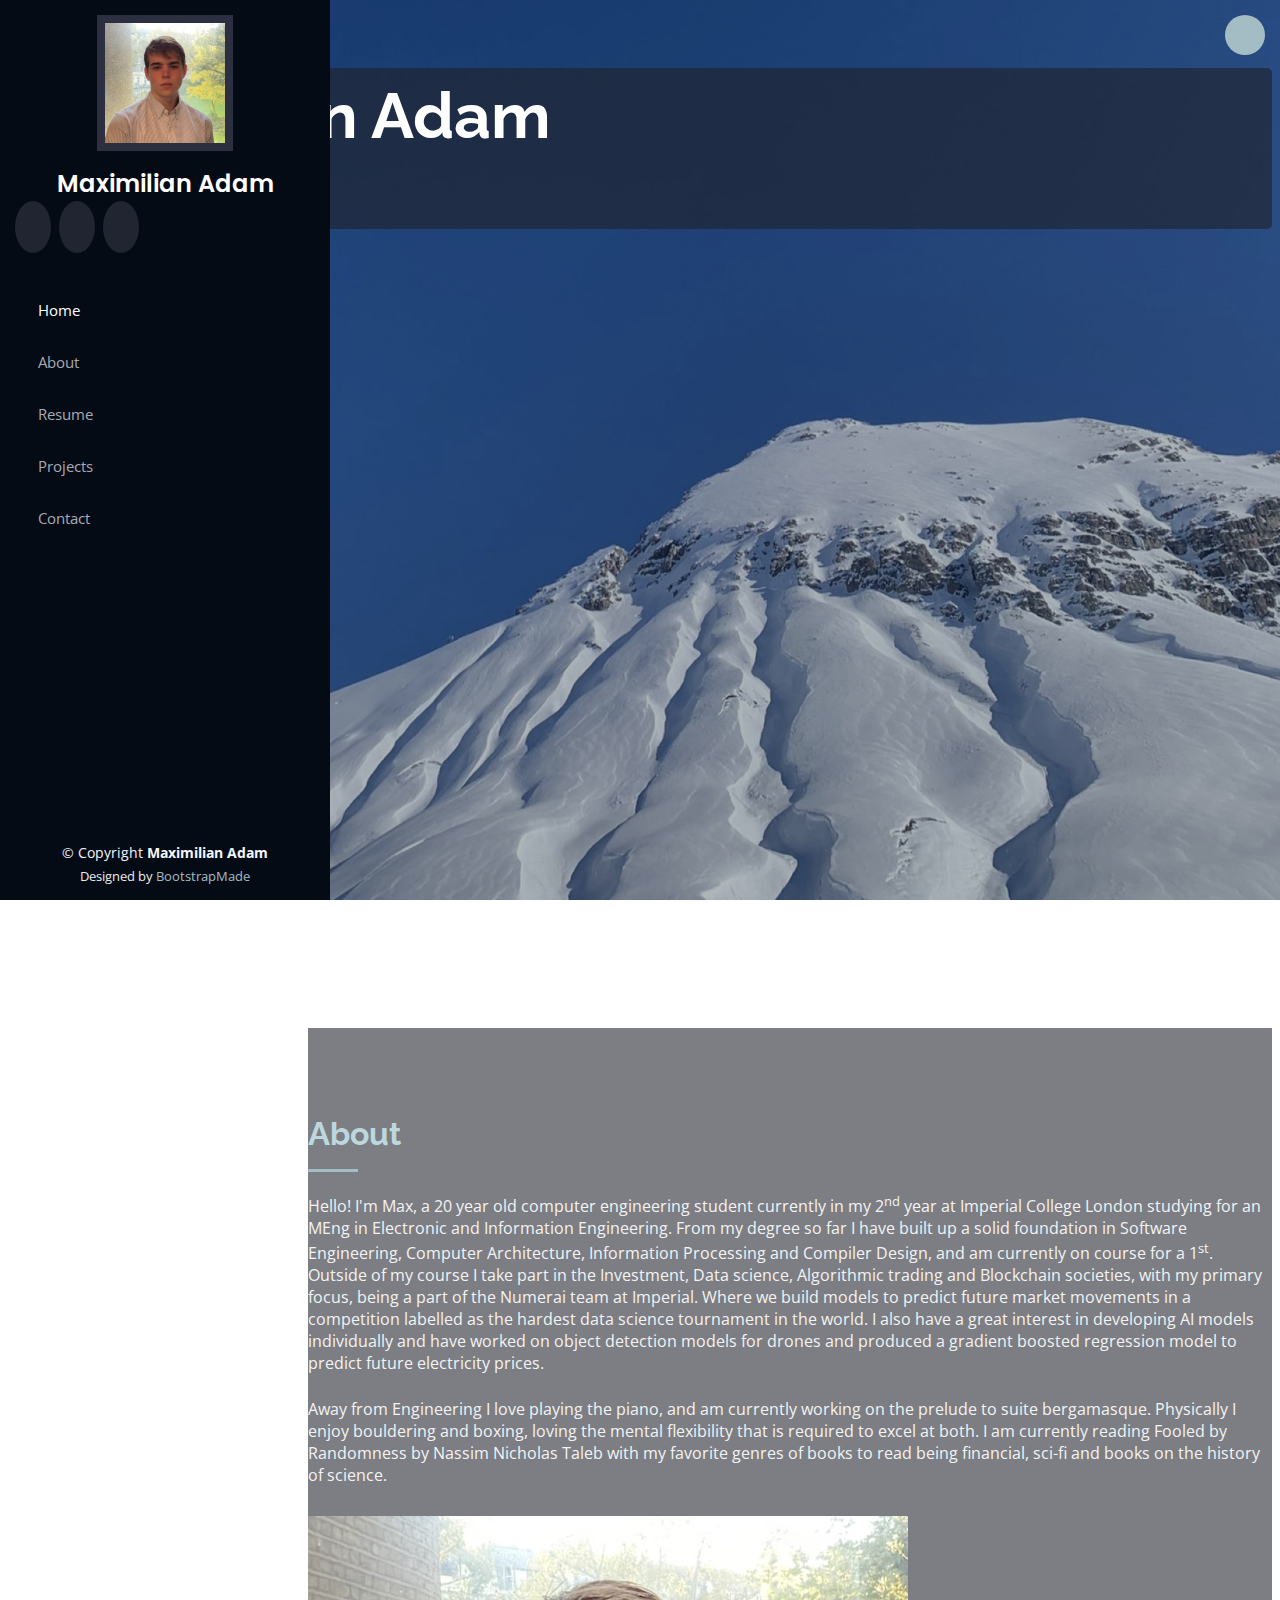
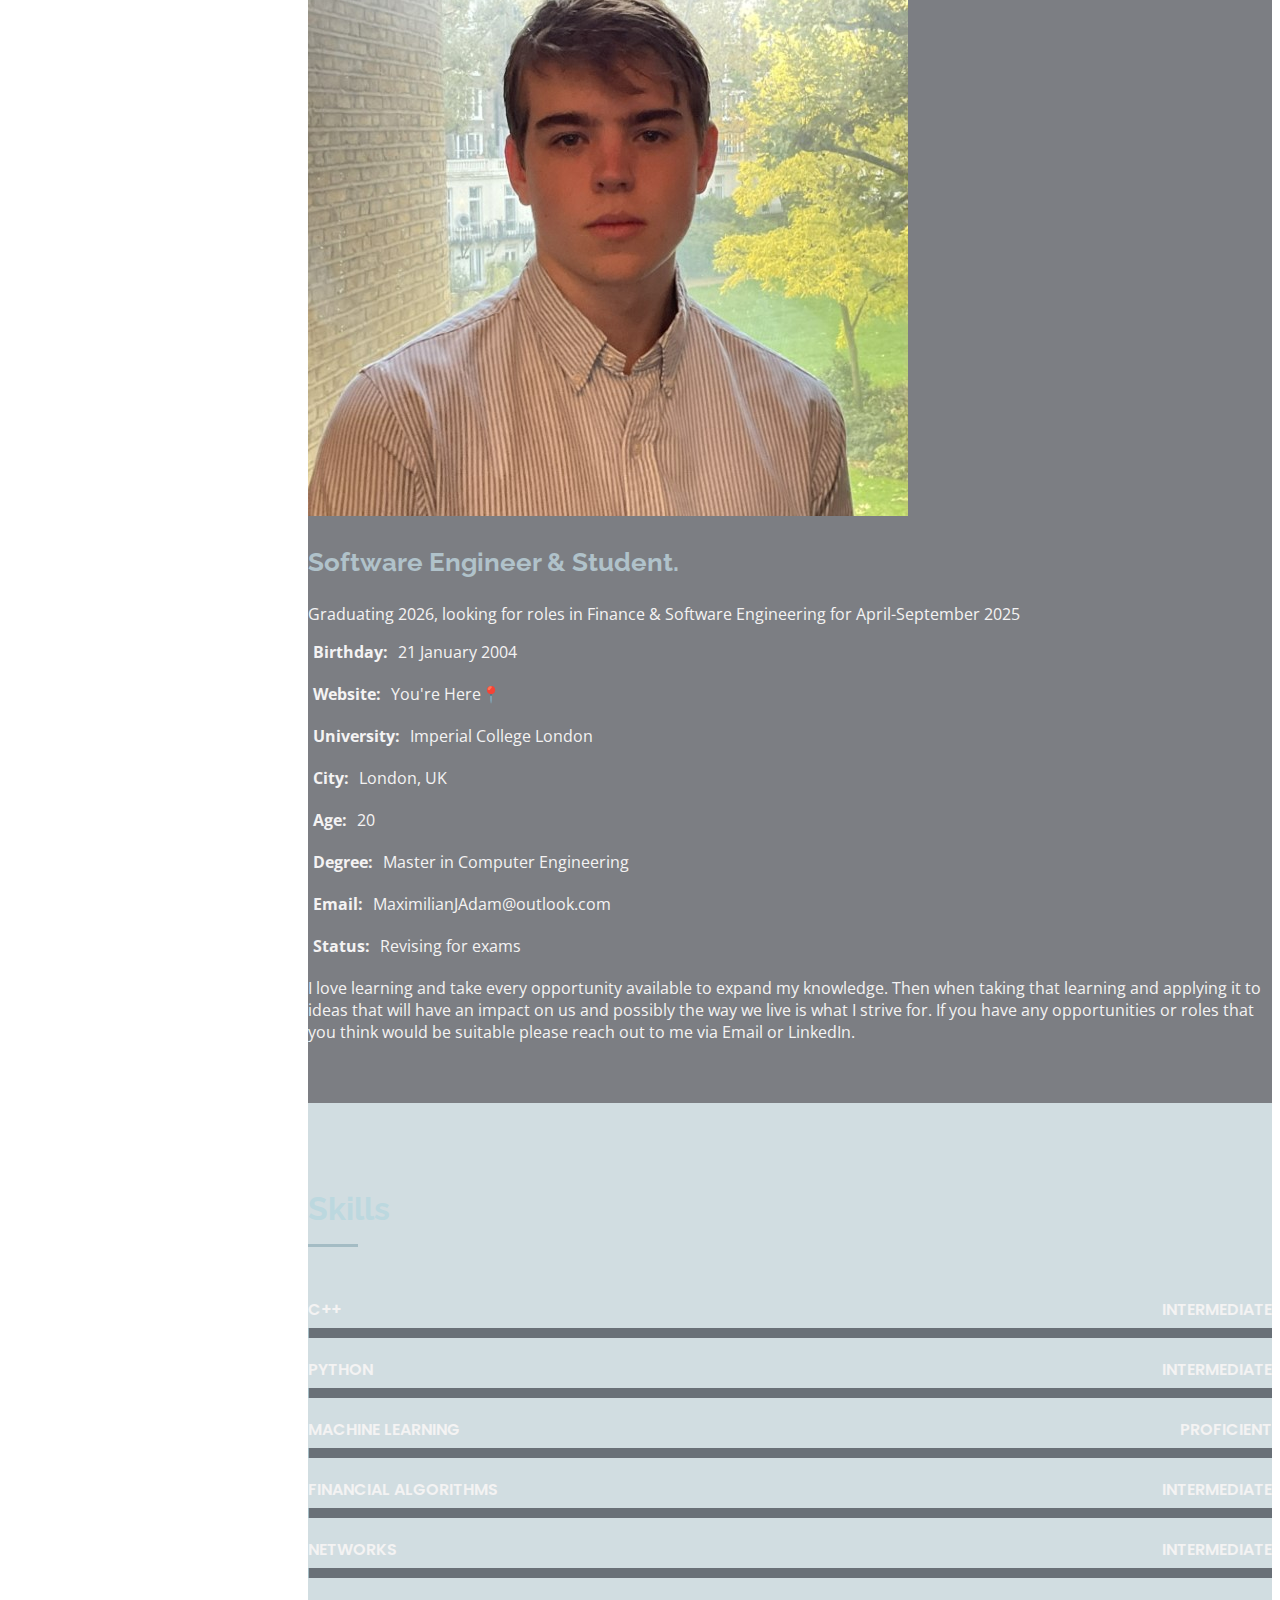
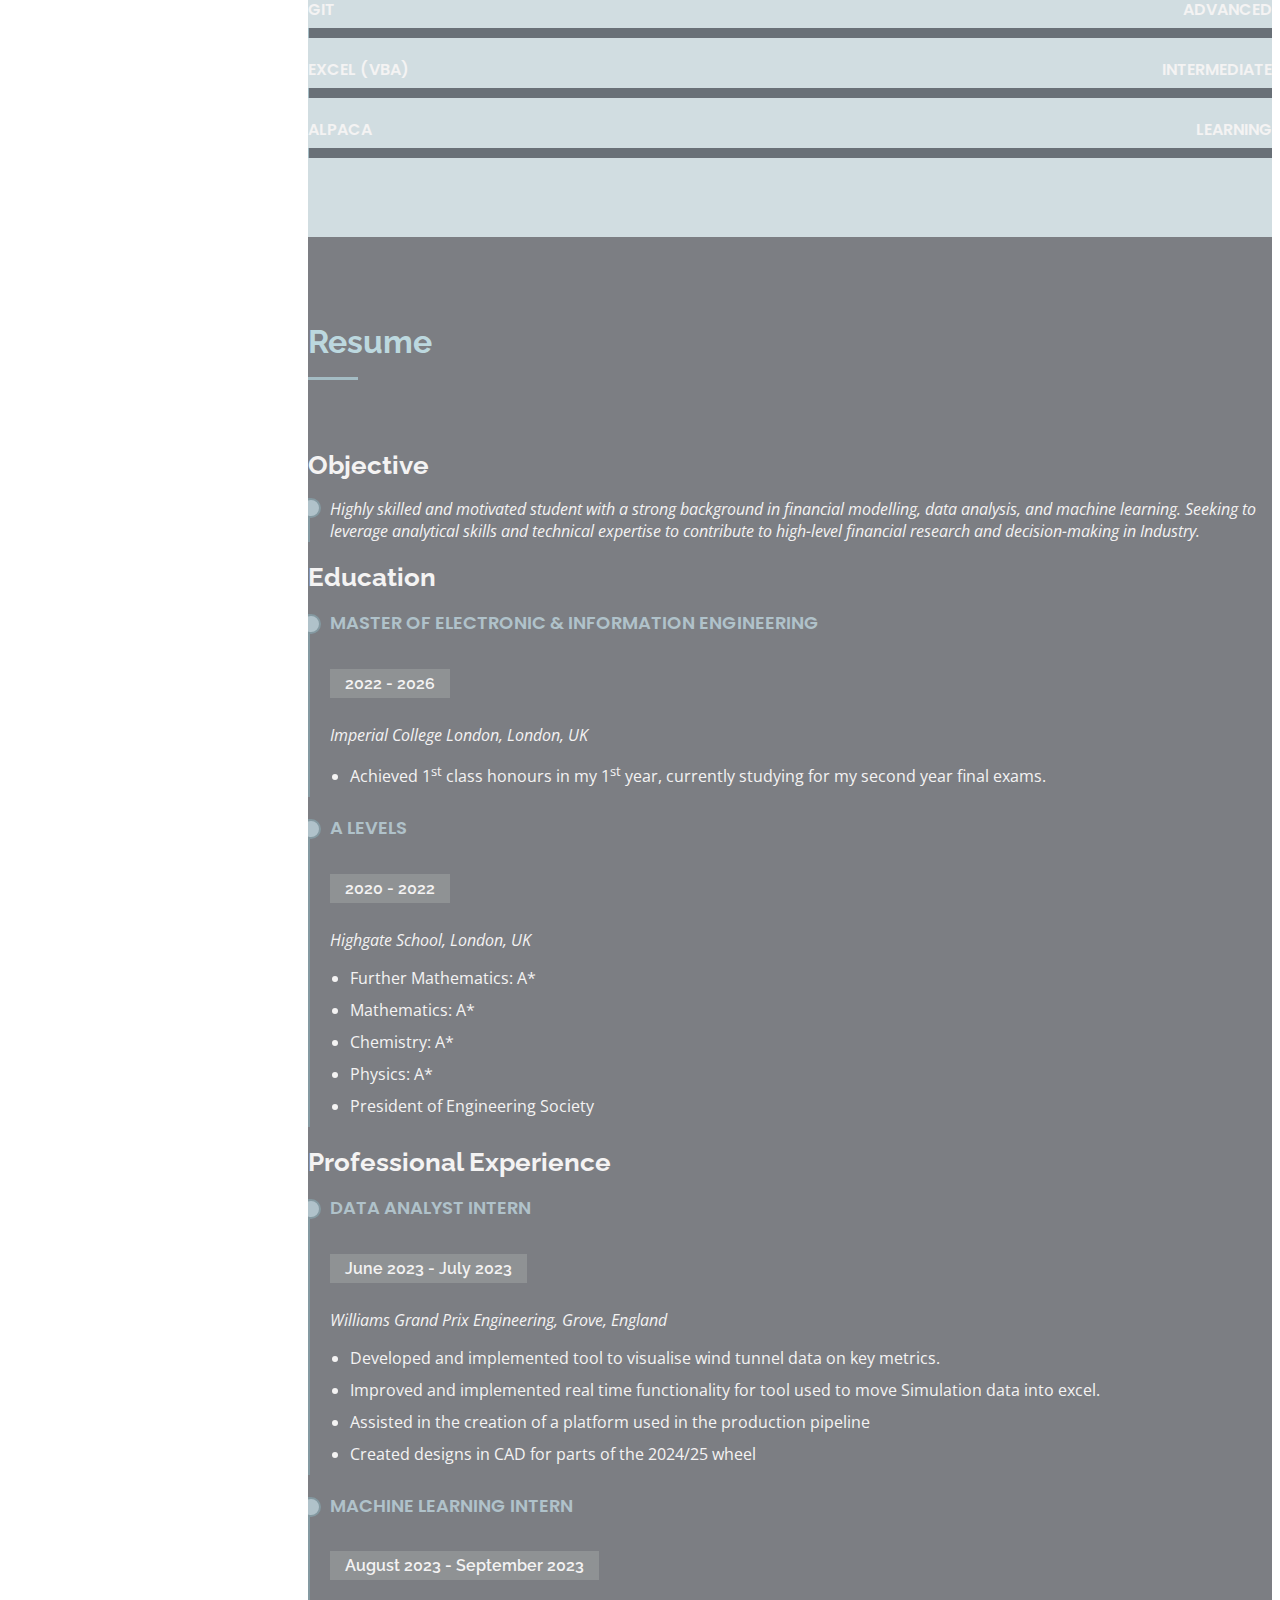
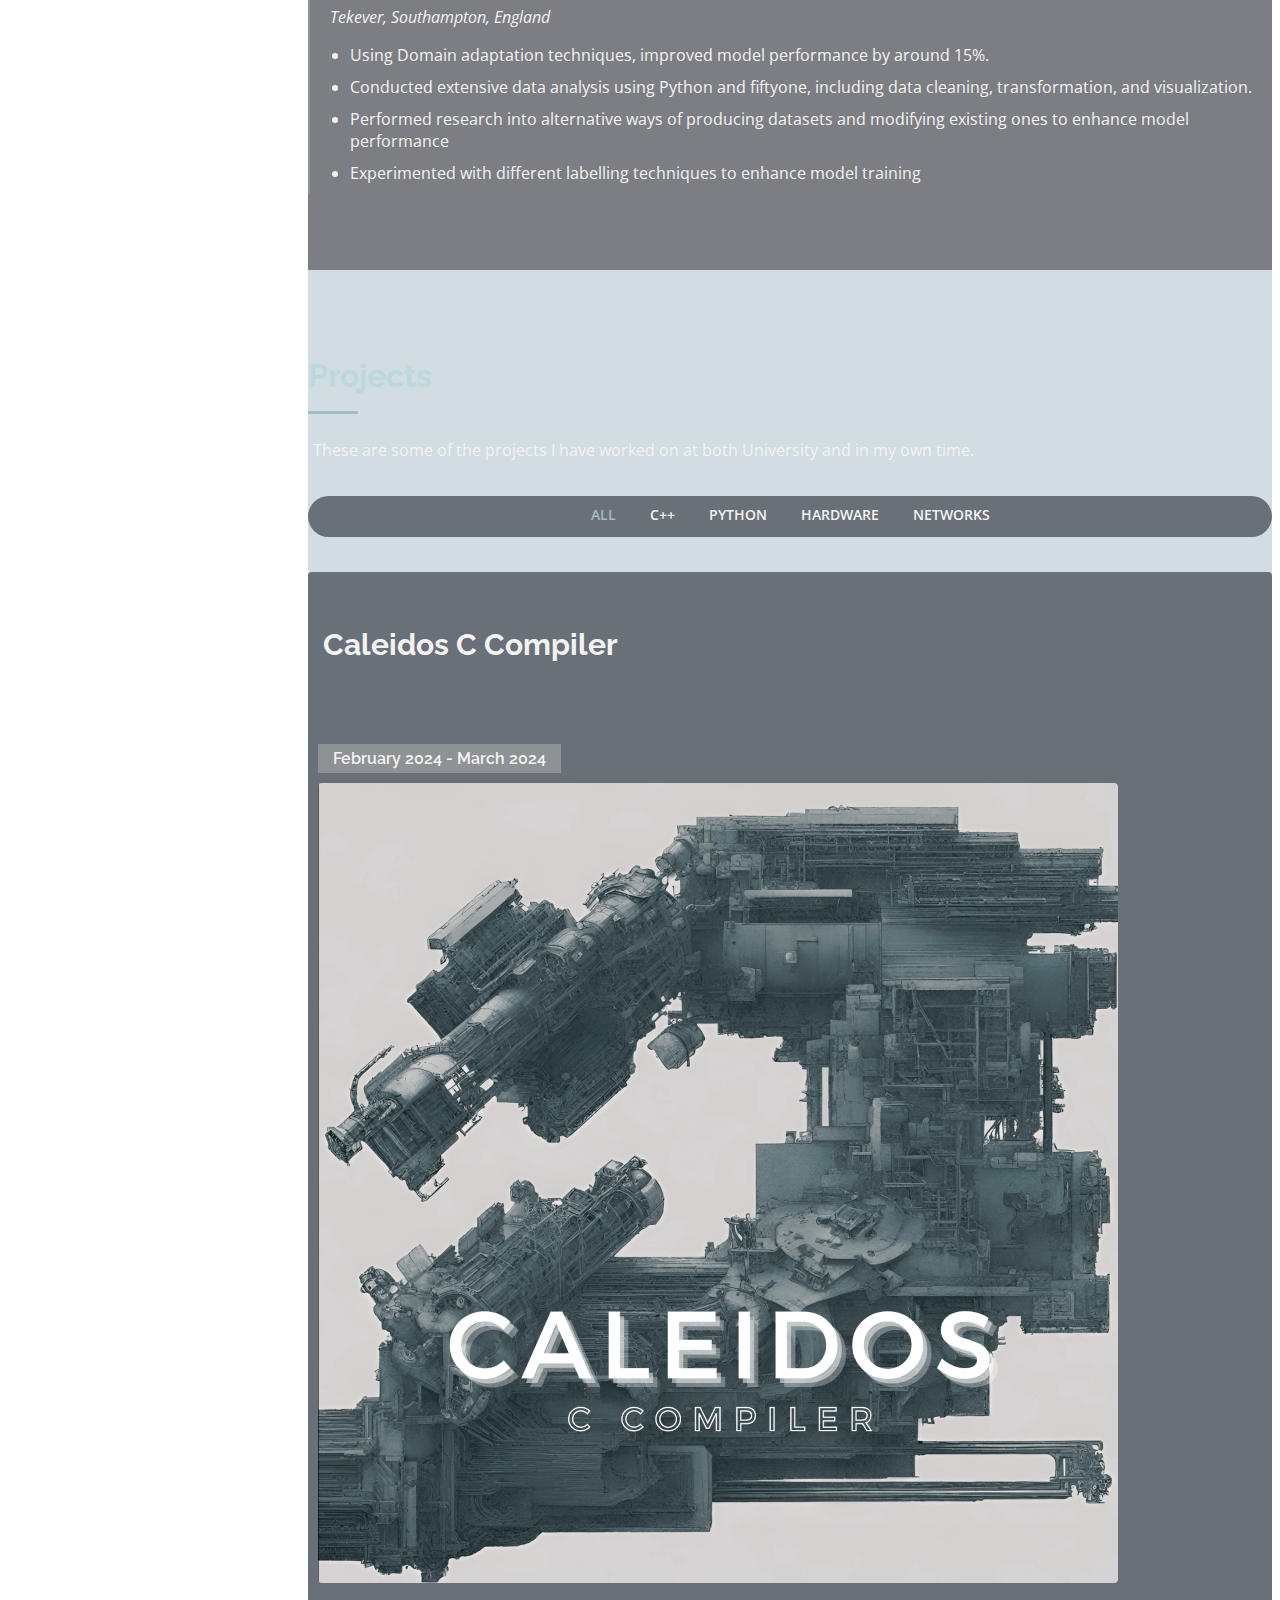
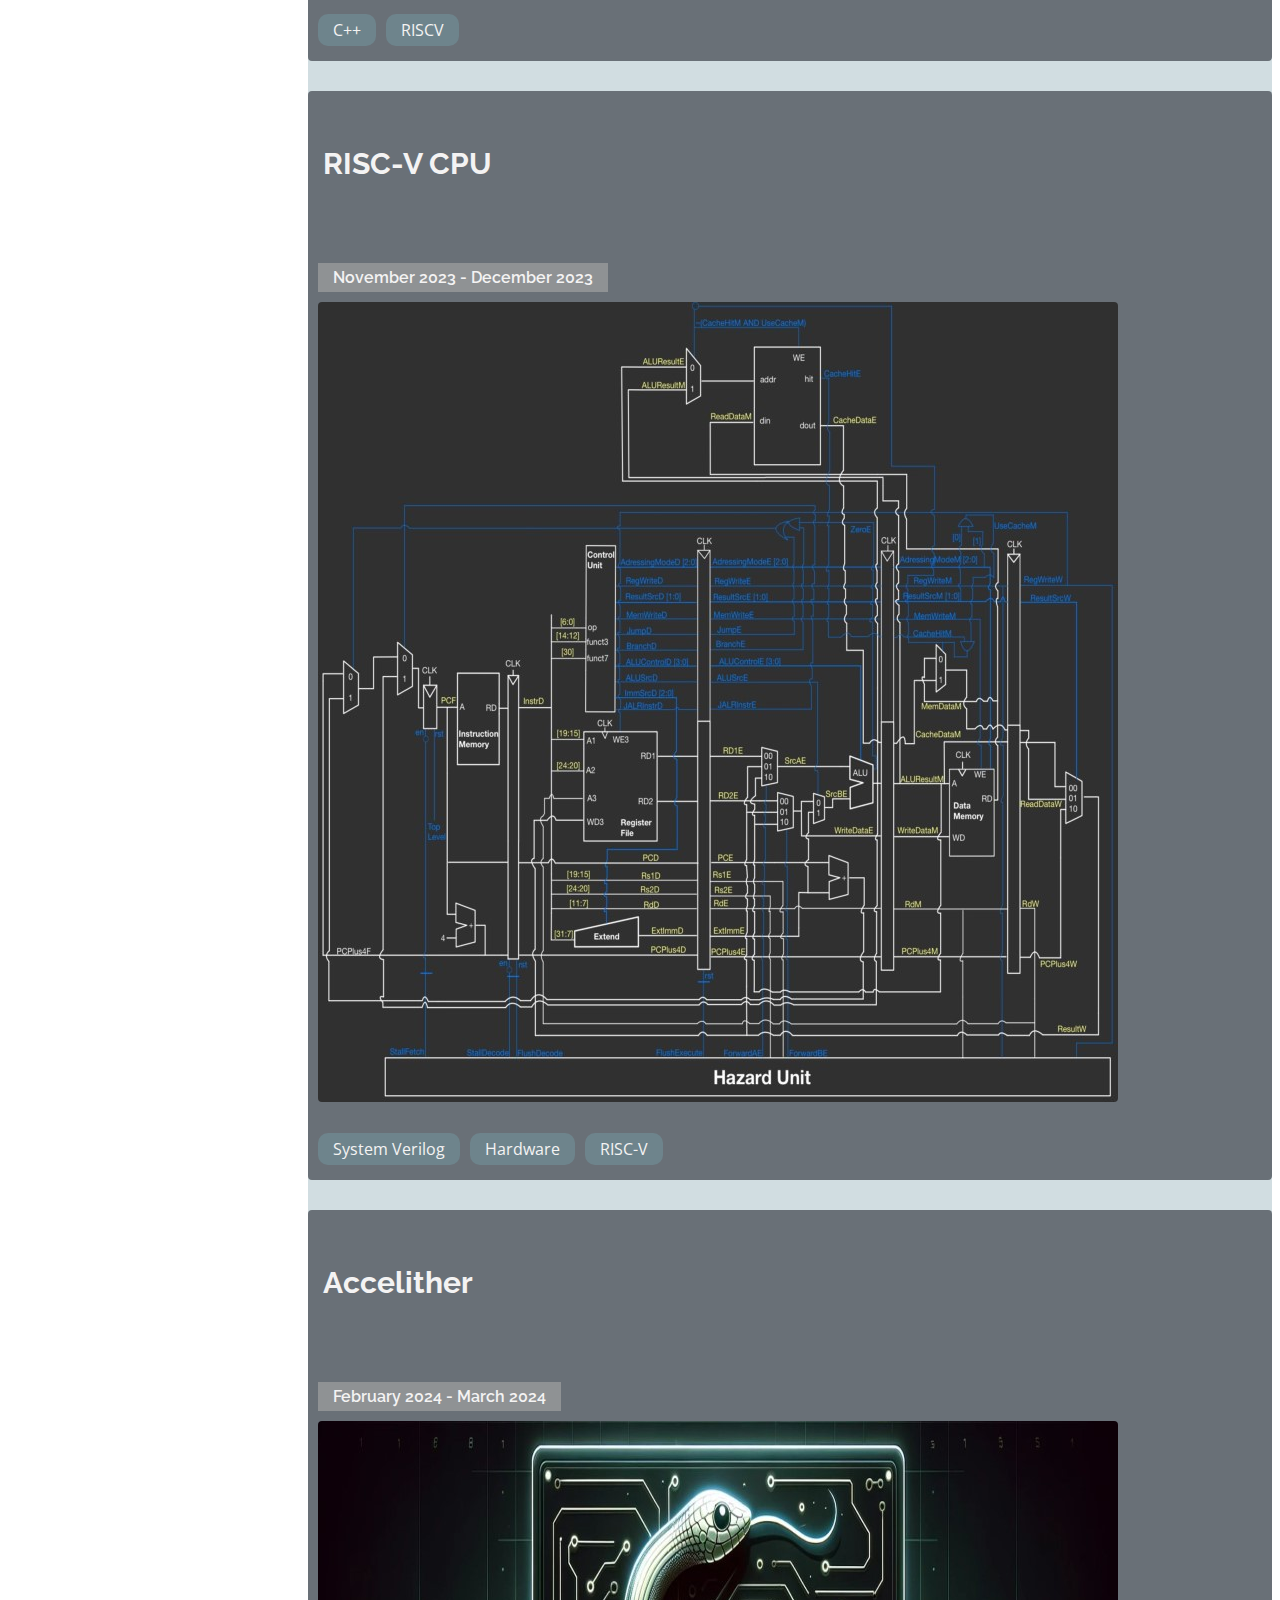
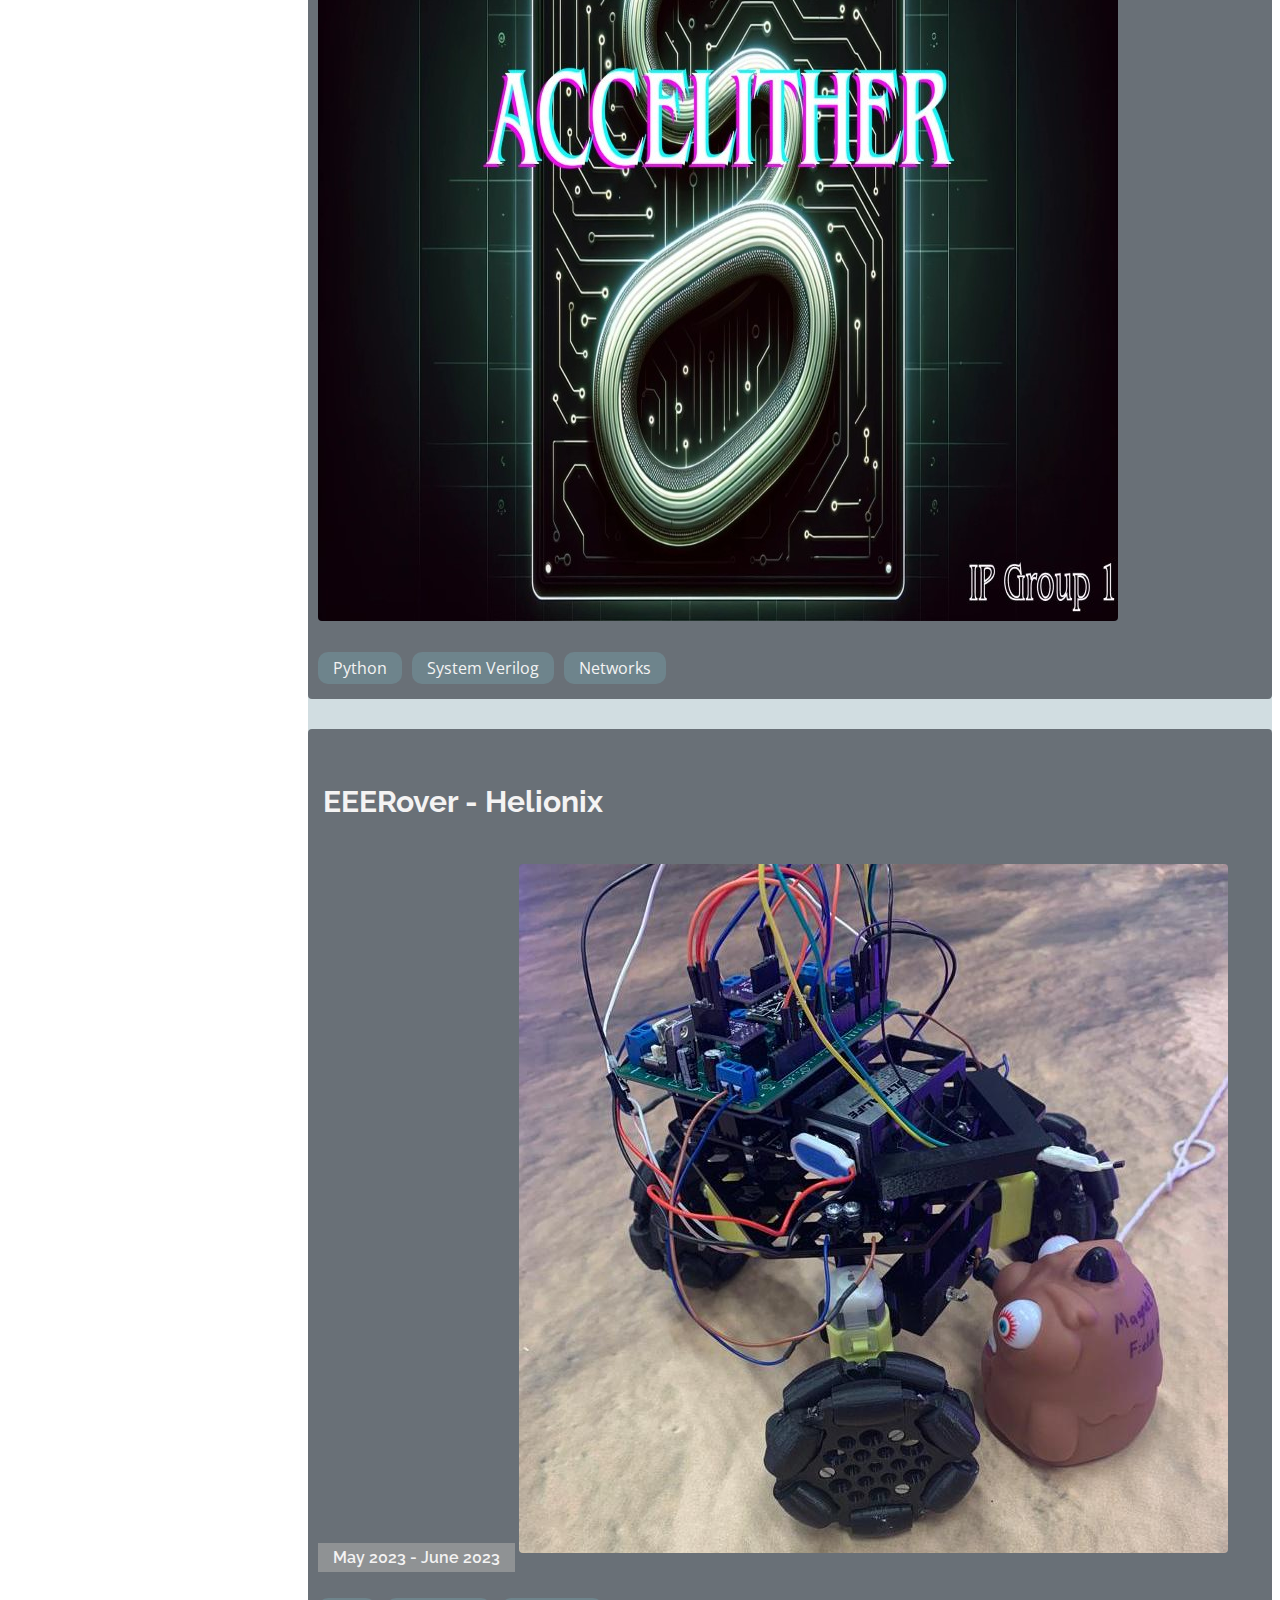
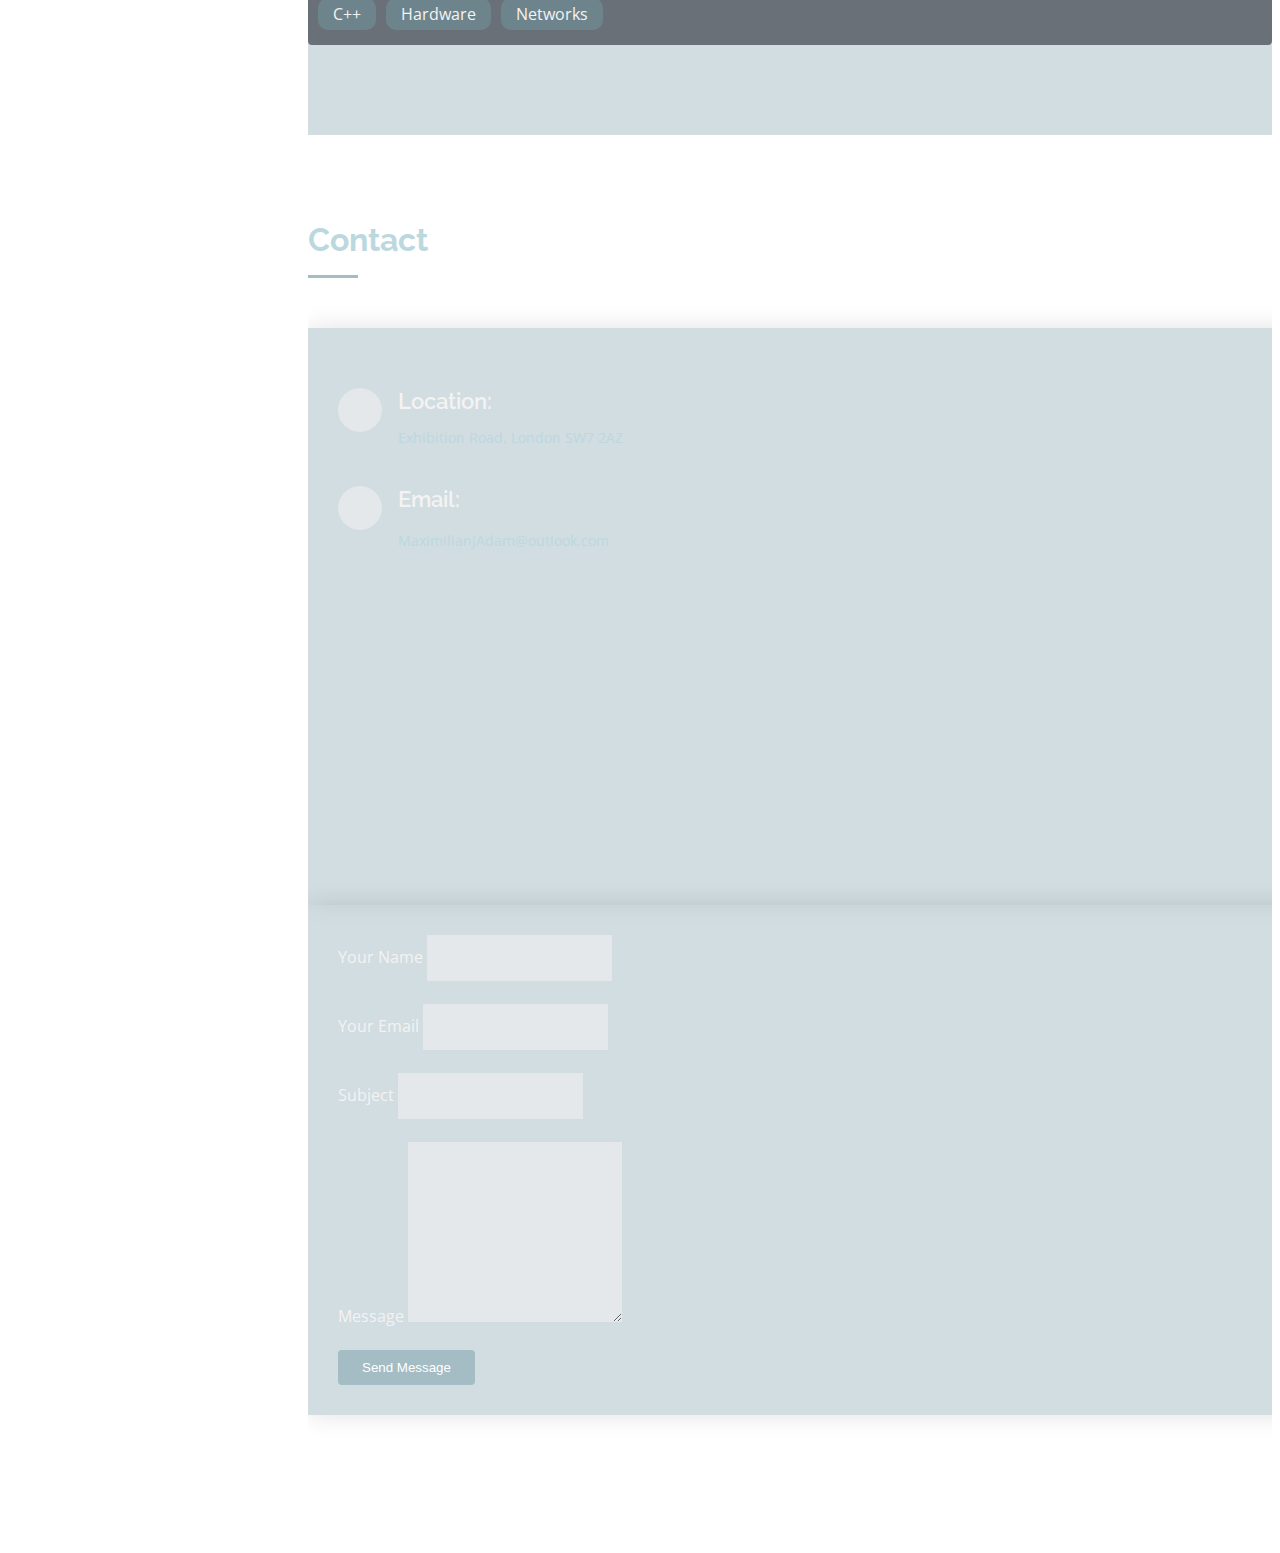
==== index.html @ 9b2f3178 "website implemented" ====
<!DOCTYPE html>
<html lang="en">

<head>
  <meta charset="utf-8">
  <meta content="width=device-width, initial-scale=1.0" name="viewport">

  <title>Maximilian Adam</title>
  <meta content="" name="description">
  <meta content="" name="keywords">

  <!-- Favicons -->
  <link href="assets/img/profileIcon.png" rel="icon">
  <link href="assets/img/apple-touch-icon.png" rel="apple-touch-icon">

  <!-- Google Fonts -->
  <link href="https://fonts.googleapis.com/css?family=Open+Sans:300,300i,400,400i,600,600i,700,700i|Raleway:300,300i,400,400i,500,500i,600,600i,700,700i|Poppins:300,300i,400,400i,500,500i,600,600i,700,700i" rel="stylesheet">

  <!-- Vendor CSS Files -->
  <link href="assets/vendor/aos/aos.css" rel="stylesheet">
  <link href="assets/vendor/bootstrap/css/bootstrap.min.css" rel="stylesheet">
  <link href="assets/vendor/bootstrap-icons/bootstrap-icons.css" rel="stylesheet">
  <link href="assets/vendor/boxicons/css/boxicons.min.css" rel="stylesheet">
  <link href="assets/vendor/glightbox/css/glightbox.min.css" rel="stylesheet">
  <link href="assets/vendor/swiper/swiper-bundle.min.css" rel="stylesheet">

  <!-- Template Main CSS File -->
  <link href="assets/css/style.css" rel="stylesheet">

  <!-- =======================================================
  * Template Name: iPortfolio
  * Template URL: https://bootstrapmade.com/iportfolio-bootstrap-portfolio-websites-template/
  * Updated: Mar 17 2024 with Bootstrap v5.3.3
  * Author: BootstrapMade.com
  * License: https://bootstrapmade.com/license/
  ======================================================== -->
</head>

<body>

  <!-- ======= Mobile nav toggle button ======= -->
  <i class="bi bi-list mobile-nav-toggle d-xl-none"></i>

  <!-- ======= Header ======= -->
  <header id="header">
    <div class="d-flex flex-column">

      <div class="profile">
        <img src="assets/img/profile-img.JPEG" alt="" class="img-fluid rounded-circle">
        <h1 class="text-light"><a href="index.html">Maximilian Adam</a></h1>
        <div class="social-links mt-3 text-center">
          <a href="https://github.com/Arc-Cloud" class="github" target="_blank"><i class="bx bxl-github"></i></a>
          <a href="https://www.linkedin.com/in/maximilian-adam-509419222/" class="linkedin" target="_blank"><i class="bx bxl-linkedin"></i></a>
          <a href="./assets/pdfs/Maximilian_Adam_CV.pdf" class="pdf" target="_blank"><i class="bx bxs-file-pdf" ></i></a>
        </div>
      </div>

      <nav id="navbar" class="nav-menu navbar">
        <ul>
          <li><a href="#hero" class="nav-link scrollto active"><i class="bx bx-home"></i> <span>Home</span></a></li>
          <li><a href="#about" class="nav-link scrollto"><i class="bx bx-user"></i> <span>About</span></a></li>
          <li><a href="#resume" class="nav-link scrollto"><i class="bx bx-file-blank"></i> <span>Resume</span></a></li>
          <li><a href="#portfolio" class="nav-link scrollto"><i class="bx bx-book-content"></i> <span>Projects</span></a></li>
          <!--<li><a href="#testimonials" class="nav-link scrollto"><i class="bx bx-server"></i> <span>Testimonials</span></a></li>-->
          <li><a href="#contact" class="nav-link scrollto"><i class="bx bx-envelope"></i> <span>Contact</span></a></li>
        </ul>
      </nav><!-- .nav-menu -->
    </div>
  </header><!-- End Header -->

  <!-- ======= Hero Section ======= -->
  <section id="hero" class="d-flex flex-column justify-content-center align-items-center">
    <div class="hero-container" data-aos="fade-in">
      <h1>Maximilian Adam</h1>
      <p>I'm a <span class="typed" data-typed-items="Software Engineer, Student, Developer"></span></p>
    </div>
  </section><!-- End Hero -->

  <main id="main">

    <!-- ======= About Section ======= -->
    <section id="about" class="about section-bg-dark">
      <div class="container">

        <div class="section-title">
          <h2>About</h2>
          <p>Hello! I'm Max, a 20 year old computer engineering student currently in my 2<sup>nd</sup> year at Imperial College London studying for an MEng in Electronic and Information Engineering. From my degree so far I have built up a solid foundation in Software Engineering, Computer Architecture, Information Processing and Compiler Design, and am currently on course for a 1<sup>st</sup>. Outside of my course I take part in the Investment, Data science, Algorithmic trading and Blockchain societies, with my primary focus, being a part of the Numerai team at Imperial. Where we build models to predict future market movements in a competition labelled as the hardest data science tournament in the world. I also have a great interest in developing AI models individually and have worked on object detection models for drones and produced a gradient boosted regression model to predict future electricity prices. </p>
          <p style="padding-top: 0.5rem; text-align: 2rem;"> Away from Engineering I love playing the piano, and am currently working on the prelude to suite bergamasque. Physically I enjoy bouldering and boxing, loving the mental flexibility that is required to excel at both. I am currently reading Fooled by Randomness by Nassim Nicholas Taleb with my favorite genres of books to read being financial, sci-fi and books on the history of science.
        </div>

        <div class="row">
          <div class="col-lg-4" data-aos="fade-right">
            <img src="assets/img/profile-img.JPEG" class="img-fluid rounded" alt="">
          </div>
          <div class="col-lg-8 pt-4 pt-lg-0 content" data-aos="fade-left">
            <h3>Software Engineer &amp; Student.</h3>
            <p class="fst-italic">
              Graduating 2026, looking for roles in Finance &amp; Software Engineering for April-September 2025
            </p>
            <div class="row">
              <div class="col-lg-6">
                <ul>
                  <li><i class="bi bi-chevron-right"></i> <strong>Birthday:</strong> <span>21 January 2004</span></li>
                  <li><i class="bi bi-chevron-right"></i> <strong>Website:</strong> <span>You're Here📍</span></li>
                  <li><i class="bi bi-chevron-right"></i> <strong>University:</strong> <span>Imperial College London</span></li>
                  <li><i class="bi bi-chevron-right"></i> <strong>City:</strong> <span>London, UK</span></li>
                </ul>
              </div>
              <div class="col-lg-6">
                <ul>
                  <li><i class="bi bi-chevron-right"></i> <strong>Age:</strong> <span>20</span></li>
                  <li><i class="bi bi-chevron-right"></i> <strong>Degree:</strong> <span>Master in Computer Engineering</span></li>
                  <li><i class="bi bi-chevron-right"></i> <strong>Email:</strong> <span>MaximilianJAdam@outlook.com</span></li>
                  <li><i class="bi bi-chevron-right"></i> <strong>Status:</strong> <span>Revising for exams</span></li>
                </ul>
              </div>
            </div>
            <p>
              I love learning and take every opportunity available to expand my knowledge. Then when taking that learning and applying it to ideas that will have an impact on us and possibly the way we live is what I strive for. If you have any opportunities or roles that you think would be suitable please reach out to me via Email or LinkedIn.
            </p>
          </div>
        </div>

      </div>
    </section><!-- End About Section -->

    <!-- ======= Facts Section ======= 
    <section id="facts" class="facts">
      <div class="container">

        <div class="section-title">
          <h2>Facts</h2>
          <p>Magnam dolores commodi suscipit. Necessitatibus eius consequatur ex aliquid fuga eum quidem. Sit sint consectetur velit. Quisquam quos quisquam cupiditate. Et nemo qui impedit suscipit alias ea. Quia fugiat sit in iste officiis commodi quidem hic quas.</p>
        </div>

        <div class="row no-gutters">

          <div class="col-lg-3 col-md-6 d-md-flex align-items-md-stretch" data-aos="fade-up">
            <div class="count-box">
              <i class="bi bi-emoji-smile"></i>
              <span data-purecounter-start="0" data-purecounter-end="232" data-purecounter-duration="1" class="purecounter"></span>
              <p><strong>Happy Clients</strong> consequuntur quae</p>
            </div>
          </div>

          <div class="col-lg-3 col-md-6 d-md-flex align-items-md-stretch" data-aos="fade-up" data-aos-delay="100">
            <div class="count-box">
              <i class="bi bi-journal-richtext"></i>
              <span data-purecounter-start="0" data-purecounter-end="521" data-purecounter-duration="1" class="purecounter"></span>
              <p><strong>Projects</strong> adipisci atque cum quia aut</p>
            </div>
          </div>

          <div class="col-lg-3 col-md-6 d-md-flex align-items-md-stretch" data-aos="fade-up" data-aos-delay="200">
            <div class="count-box">
              <i class="bi bi-headset"></i>
              <span data-purecounter-start="0" data-purecounter-end="1453" data-purecounter-duration="1" class="purecounter"></span>
              <p><strong>Hours Of Support</strong> aut commodi quaerat</p>
            </div>
          </div>

          <div class="col-lg-3 col-md-6 d-md-flex align-items-md-stretch" data-aos="fade-up" data-aos-delay="300">
            <div class="count-box">
              <i class="bi bi-people"></i>
              <span data-purecounter-start="0" data-purecounter-end="32" data-purecounter-duration="1" class="purecounter"></span>
              <p><strong>Hard Workers</strong> rerum asperiores dolor</p>
            </div>
          </div>

        </div>

      </div>
    </section> End Facts Section -->

    <!-- ======= Skills Section ======= -->
    <section id="skills" class="skills section-bg">
      <div class="container">

        <div class="section-title">
          <h2>Skills</h2>
          <!--comments-->
        </div>

        <div class="row skills-content">

          <div class="col-lg-6" data-aos="fade-up">

            <div class="progress">
              <span class="skill">C++ <i class="val">Intermediate</i></span>
              <div class="progress-bar-wrap">
                <div class="progress-bar" role="progressbar" aria-valuenow="65" aria-valuemin="0" aria-valuemax="100"></div>
              </div>
            </div>

            <div class="progress">
              <span class="skill">Python <i class="val">Intermediate</i></span>
              <div class="progress-bar-wrap">
                <div class="progress-bar" role="progressbar" aria-valuenow="60" aria-valuemin="0" aria-valuemax="100"></div>
              </div>
            </div>

            <div class="progress">
              <span class="skill">Machine Learning <i class="val">proficient</i></span>
              <div class="progress-bar-wrap">
                <div class="progress-bar" role="progressbar" aria-valuenow="70" aria-valuemin="0" aria-valuemax="100"></div>
              </div>
            </div>

            <div class="progress">
              <span class="skill">Financial Algorithms <i class="val">Intermediate</i></span>
              <div class="progress-bar-wrap">
                <div class="progress-bar" role="progressbar" aria-valuenow="65" aria-valuemin="0" aria-valuemax="100"></div>
              </div>
            </div>

          </div>

          <div class="col-lg-6" data-aos="fade-up" data-aos-delay="100">

            <div class="progress">
              <span class="skill">Networks <i class="val">Intermediate</i></span>
              <div class="progress-bar-wrap">
                <div class="progress-bar" role="progressbar" aria-valuenow="60" aria-valuemin="0" aria-valuemax="100"></div>
              </div>
            </div>

            <div class="progress">
              <span class="skill">Git <i class="val">Advanced</i></span>
              <div class="progress-bar-wrap">
                <div class="progress-bar" role="progressbar" aria-valuenow="90" aria-valuemin="0" aria-valuemax="100"></div>
              </div>
            </div>

            <div class="progress">
              <span class="skill">Excel (VBA)<i class="val">Intermediate</i></span>
              <div class="progress-bar-wrap">
                <div class="progress-bar" role="progressbar" aria-valuenow="65" aria-valuemin="0" aria-valuemax="100"></div>
              </div>
            </div>

            <div class="progress">
              <span class="skill">Alpaca <i class="val">Learning</i></span>
              <div class="progress-bar-wrap">
                <div class="progress-bar" role="progressbar" aria-valuenow="50" aria-valuemin="0" aria-valuemax="100"></div>
              </div>
            </div>


          </div>

        </div>

      </div>
    </section><!-- End Skills Section -->

    <!-- ======= Resume Section ======= -->
    <section id="resume" class="resume section-bg-dark">
      <div class="container">

        <div class="section-title">
          <h2>Resume</h2>
          <!--Comments-->
        </div>

        <div class="row">
          <div class="col-lg-6" data-aos="fade-up">
            <h3 class="resume-title">Objective</h3>
            <div class="resume-item pb-0">
              <p><em>Highly skilled and motivated student with a strong background in financial modelling, data analysis, and
                machine learning. Seeking to leverage analytical skills and technical expertise to contribute to high-level
                financial research and decision-making in Industry.</em></p>
            </div>

            <h3 class="resume-title">Education</h3>
            <div class="resume-item">
              <h4>Master of Electronic & Information Engineering</h4>
              <h5>2022 - 2026</h5>
              <p><em>Imperial College London, London, UK</em></p>
              <ul>
                <li>Achieved 1<sup>st</sup> class honours in my 1<sup>st</sup> year, currently studying for my second year final exams.</li>
              </ul>
            </div>
            <div class="resume-item">
              <h4>A Levels</h4>
              <h5>2020 - 2022</h5>
              <p><em>Highgate School, London, UK</em></p>
              <ul>
                <li>Further Mathematics: A*</li>
                <li>Mathematics: A*</li>
                <li>Chemistry: A*</li>
                <li>Physics: A*</li>
                <li>President of Engineering Society</li>
              </ul>
            </div>
          </div>
          <div class="col-lg-6" data-aos="fade-up" data-aos-delay="100">
            <h3 class="resume-title">Professional Experience</h3>
            <div class="resume-item">
              <h4>Data Analyst Intern</h4>
              <h5>June 2023 - July 2023</h5>
              <p><em>Williams Grand Prix Engineering, Grove, England </em></p>
              <ul>
                <li>Developed and implemented tool to visualise wind tunnel data on key metrics.</li>
                <li>Improved and implemented real time functionality for tool used to move Simulation data into excel. </li>
                <li>Assisted in the creation of a platform used in the production pipeline</li>
                <li>Created designs in CAD for parts of the 2024/25 wheel</li>
              </ul>
            </div>
            <div class="resume-item">
              <h4>Machine Learning Intern</h4>
              <h5>August 2023 - September 2023</h5>
              <p><em>Tekever, Southampton, England</em></p>
              <ul>
                <li>Using Domain adaptation techniques, improved model performance by around 15%.</li>
                <li>Conducted extensive data analysis using Python and fiftyone, including data cleaning, transformation, and visualization.</li>
                <li>Performed research into alternative ways of producing datasets and modifying existing ones to enhance model performance</li>
                <li>Experimented with different labelling techniques to enhance model training</li>
              </ul>
            </div>
          </div>
        </div>

      </div>
    </section><!-- End Resume Section -->

    <!-- ======= Portfolio Section ======= -->
    <section id="portfolio" class="portfolio section-bg">
      <div class="container">

        <div class="section-title">
          <h2>Projects</h2>
          <p>These are some of the projects I have worked on at both University and in my own time.</p>
        </div>

        <div class="row" data-aos="fade-up">
          <div class="col-lg-12 d-flex justify-content-center">
            <ul id="portfolio-flters">
              <li data-filter="*" class="filter-active">All</li>
              <li data-filter=".filter-cpp">C++</li>
              <li data-filter=".filter-python">Python</li>
              <li data-filter=".filter-hardware">Hardware</li>
              <li data-filter=".filter-networks">Networks</li>
            </ul>
          </div>
        </div>

        <div class="row portfolio-container" data-aos="fade-up" data-aos-delay="100">
          <div class="col-lg-4 col-md-6 portfolio-item filter-cpp">
            <a href="assets/projects/Caleidos_Compiler.html" data-gallery="portfolioDetailsGallery" data-glightbox="type: external" class="portfolio-details-lightbox" title="Portfolio Details">
              <div class="portfolio-wrap">
                <div class="portfolio-info">
                  <h4>Caleidos C Compiler</h4>
                  <h6>February 2024 - March 2024</h6>
                  <img src="assets/img/portfolio/Caleidos/caleidos_img1.png" class="img-fluid" alt="">
                  <ul>
                    <li>C++</li>
                    <li>RISCV</li>
                  </ul>
                </div>
              </div>
            </a>
          </div>

          <div class="col-lg-4 col-md-6 portfolio-item filter-hardware">
            <a href="assets/projects/RISCV_CPU.html" data-gallery="portfolioDetailsGallery" data-glightbox="type: external" class="portfolio-details-lightbox" title="Portfolio Details">
              <div class="portfolio-wrap">
                <div class="portfolio-info">
                  <h4>RISC-V CPU</h4>
                  <h6>November 2023 - December 2023</h6>
                  <img src="assets/img/portfolio/RISC-V_CPU/CPU_img1.jpeg" class="img-fluid" alt="">
                  <ul>
                    <li>System Verilog</li>
                    <li>Hardware</li>
                    <li>RISC-V</li>
                  </ul>
                </div>
              </div>
            </a>
          </div>

          <div class="col-lg-4 col-md-6 portfolio-item filter-networks filter-python">
            <a href="assets/projects/Accelither.html" data-gallery="portfolioDetailsGallery" data-glightbox="type: external" class="portfolio-details-lightbox" title="Portfolio Details">
              <div class="portfolio-wrap">
                <div class="portfolio-info">
                  <h4>Accelither</h4>
                  <h6>February 2024 - March 2024</h6>
                  <img src="assets/img/portfolio/Accelither/Accelither_img1.jpg" class="img-fluid" alt="">
                  <ul>
                    <li>Python</li>
                    <li>System Verilog</li>
                    <li>Networks</li>
                  </ul>
                </div>
              </div>
            </a>
          </div>

          <div class="col-lg-4 col-md-6 portfolio-item filter-networks filter-cpp filter-networks filter-hardware">
            <a href="assets/projects/rover.html" data-gallery="portfolioDetailsGallery" data-glightbox="type: external" class="portfolio-details-lightbox" title="Portfolio Details">
              <div class="portfolio-wrap">
                <div class="portfolio-info">
                  <h4>EEERover - Helionix</h4>
                  <h6>May 2023 - June 2023</h6>
                  <img src="assets/img/portfolio/EEERover/browntest.jpeg" class="img-fluid" alt="">
                  <ul>
                    <li>C++</li>
                    <li>Hardware</li>
                    <li>Networks</li>
                  </ul>
                </div>
              </div>
            </a>
          </div>

        </div>

      </div>
    </section><!-- End Portfolio Sectison -->

    <!-- ======= Services Section ======= 
    <section id="services" class="services">
      <div class="container">

        <div class="section-title">
          <h2>Services</h2>
          <p>Magnam dolores commodi suscipit. Necessitatibus eius consequatur ex aliquid fuga eum quidem. Sit sint consectetur velit. Quisquam quos quisquam cupiditate. Et nemo qui impedit suscipit alias ea. Quia fugiat sit in iste officiis commodi quidem hic quas.</p>
        </div>

        <div class="row">
          <div class="col-lg-4 col-md-6 icon-box" data-aos="fade-up">
            <div class="icon"><i class="bi bi-briefcase"></i></div>
            <h4 class="title"><a href="">Lorem Ipsum</a></h4>
            <p class="description">Voluptatum deleniti atque corrupti quos dolores et quas molestias excepturi sint occaecati cupiditate non provident</p>
          </div>
          <div class="col-lg-4 col-md-6 icon-box" data-aos="fade-up" data-aos-delay="100">
            <div class="icon"><i class="bi bi-card-checklist"></i></div>
            <h4 class="title"><a href="">Dolor Sitema</a></h4>
            <p class="description">Minim veniam, quis nostrud exercitation ullamco laboris nisi ut aliquip ex ea commodo consequat tarad limino ata</p>
          </div>
          <div class="col-lg-4 col-md-6 icon-box" data-aos="fade-up" data-aos-delay="200">
            <div class="icon"><i class="bi bi-bar-chart"></i></div>
            <h4 class="title"><a href="">Sed ut perspiciatis</a></h4>
            <p class="description">Duis aute irure dolor in reprehenderit in voluptate velit esse cillum dolore eu fugiat nulla pariatur</p>
          </div>
          <div class="col-lg-4 col-md-6 icon-box" data-aos="fade-up" data-aos-delay="300">
            <div class="icon"><i class="bi bi-binoculars"></i></div>
            <h4 class="title"><a href="">Magni Dolores</a></h4>
            <p class="description">Excepteur sint occaecat cupidatat non proident, sunt in culpa qui officia deserunt mollit anim id est laborum</p>
          </div>
          <div class="col-lg-4 col-md-6 icon-box" data-aos="fade-up" data-aos-delay="400">
            <div class="icon"><i class="bi bi-brightness-high"></i></div>
            <h4 class="title"><a href="">Nemo Enim</a></h4>
            <p class="description">At vero eos et accusamus et iusto odio dignissimos ducimus qui blanditiis praesentium voluptatum deleniti atque</p>
          </div>
          <div class="col-lg-4 col-md-6 icon-box" data-aos="fade-up" data-aos-delay="500">
            <div class="icon"><i class="bi bi-calendar4-week"></i></div>
            <h4 class="title"><a href="">Eiusmod Tempor</a></h4>
            <p class="description">Et harum quidem rerum facilis est et expedita distinctio. Nam libero tempore, cum soluta nobis est eligendi</p>
          </div>
        </div>

      </div>
    </section>End Services Section -->

    <!-- ======= Testimonials Section ======= 
    <section id="testimonials" class="testimonials section-bg">
      <div class="container">

        <div class="section-title">
          <h2>Testimonials</h2>
          <p>Magnam dolores commodi suscipit. Necessitatibus eius consequatur ex aliquid fuga eum quidem. Sit sint consectetur velit. Quisquam quos quisquam cupiditate. Et nemo qui impedit suscipit alias ea. Quia fugiat sit in iste officiis commodi quidem hic quas.</p>
        </div>

        <div class="testimonials-slider swiper" data-aos="fade-up" data-aos-delay="100">
          <div class="swiper-wrapper">

            <div class="swiper-slide">
              <div class="testimonial-item" data-aos="fade-up">
                <p>
                  <i class="bx bxs-quote-alt-left quote-icon-left"></i>
                  Proin iaculis purus consequat sem cure digni ssim donec porttitora entum suscipit rhoncus. Accusantium quam, ultricies eget id, aliquam eget nibh et. Maecen aliquam, risus at semper.
                  <i class="bx bxs-quote-alt-right quote-icon-right"></i>
                </p>
                <img src="assets/img/testimonials/testimonials-1.jpg" class="testimonial-img" alt="">
                <h3>Saul Goodman</h3>
                <h4>Ceo &amp; Founder</h4>
              </div>
            </div><-- End testimonial item -->
            <!--

            <div class="swiper-slide">
              <div class="testimonial-item" data-aos="fade-up" data-aos-delay="100">
                <p>
                  <i class="bx bxs-quote-alt-left quote-icon-left"></i>
                  Export tempor illum tamen malis malis eram quae irure esse labore quem cillum quid cillum eram malis quorum velit fore eram velit sunt aliqua noster fugiat irure amet legam anim culpa.
                  <i class="bx bxs-quote-alt-right quote-icon-right"></i>
                </p>
                <img src="assets/img/testimonials/testimonials-2.jpg" class="testimonial-img" alt="">
                <h3>Sara Wilsson</h3>
                <h4>Designer</h4>
              </div>
            </div><-- End testimonial item -->
            <!--
            <div class="swiper-slide">
              <div class="testimonial-item" data-aos="fade-up" data-aos-delay="200">
                <p>
                  <i class="bx bxs-quote-alt-left quote-icon-left"></i>
                  Enim nisi quem export duis labore cillum quae magna enim sint quorum nulla quem veniam duis minim tempor labore quem eram duis noster aute amet eram fore quis sint minim.
                  <i class="bx bxs-quote-alt-right quote-icon-right"></i>
                </p>
                <img src="assets/img/testimonials/testimonials-3.jpg" class="testimonial-img" alt="">
                <h3>Jena Karlis</h3>
                <h4>Store Owner</h4>
              </div>
            </div><-- End testimonial item -->
            <!--
            <div class="swiper-slide">
              <div class="testimonial-item" data-aos="fade-up" data-aos-delay="300">
                <p>
                  <i class="bx bxs-quote-alt-left quote-icon-left"></i>
                  Fugiat enim eram quae cillum dolore dolor amet nulla culpa multos export minim fugiat minim velit minim dolor enim duis veniam ipsum anim magna sunt elit fore quem dolore labore illum veniam.
                  <i class="bx bxs-quote-alt-right quote-icon-right"></i>
                </p>
                <img src="assets/img/testimonials/testimonials-4.jpg" class="testimonial-img" alt="">
                <h3>Matt Brandon</h3>
                <h4>Freelancer</h4>
              </div>
            </div><-- End testimonial item -->
            <!--
            <div class="swiper-slide">
              <div class="testimonial-item" data-aos="fade-up" data-aos-delay="400">
                <p>
                  <i class="bx bxs-quote-alt-left quote-icon-left"></i>
                  Quis quorum aliqua sint quem legam fore sunt eram irure aliqua veniam tempor noster veniam enim culpa labore duis sunt culpa nulla illum cillum fugiat legam esse veniam culpa fore nisi cillum quid.
                  <i class="bx bxs-quote-alt-right quote-icon-right"></i>
                </p>
                <img src="assets/img/testimonials/testimonials-5.jpg" class="testimonial-img" alt="">
                <h3>John Larson</h3>
                <h4>Entrepreneur</h4>
              </div>
            </div><-- End testimonial item -->
    <!--
          </div>
          <div class="swiper-pagination"></div>
        </div>

      </div>
    </section><-- End Testimonials Section -->

    <!-- ======= Contact Section ======= -->
    <section id="contact" class="contact">
      <div class="container">

        <div class="section-title">
          <h2>Contact</h2>
          <!--<p></p>-->
        </div>

        <div class="row" data-aos="fade-in">

          <div class="col-lg-5 d-flex align-items-stretch">
            <div class="info">
              <div class="address">
                <i class="bi bi-geo-alt"></i>
                <h4>Location:</h4>
                <p>Exhibition Road, London SW7 2AZ</p>
              </div>

              <div class="email">
                <i class="bi bi-envelope"></i>
                <h4>Email:</h4>
                <p>MaximilianJAdam@outlook.com</p>
              </div>

              <!--<div class="phone">
                <i class="bi bi-phone"></i>
                <h4>Call:</h4>
                <p>+1 5589 55488 55s</p>
              </div>-->

            <iframe 
              src="https://www.google.com/maps/embed?pb=!1m18!1m12!1m3!1d2483.7843078591686!2d-0.17744842380074327!3d51.49882551133018!2m3!1f0!2f0!3f0!3m2!1i1024!2i768!4f13.1!3m3!1m2!1s0x48760567da220a01%3A0x31911b371c692e86!2sImperial%20College%20London!5e0!3m2!1sen!2suk!4v1687948822939!5m2!1sen!2suk" 
              frameborder="0" style="border:0; width: 100%; height: 290px; filter: invert(90%);" allowfullscreen
              loading="lazy" referrerpolicy="no-referrer-when-downgrade">
            </iframe>
            </div>

          </div>

          <div class="col-lg-7 mt-5 mt-lg-0 d-flex align-items-stretch">
            <form action="forms/contact.php" method="post" role="form" class="php-email-form">
              <div class="row">
                <div class="form-group col-md-6">
                  <label for="name">Your Name</label>
                  <input type="text" name="name" class="form-control" id="name" required>
                </div>
                <div class="form-group col-md-6">
                  <label for="name">Your Email</label>
                  <input type="email" class="form-control" name="email" id="email" required>
                </div>
              </div>
              <div class="form-group">
                <label for="name">Subject</label>
                <input type="text" class="form-control" name="subject" id="subject" required>
              </div>
              <div class="form-group">
                <label for="name">Message</label>
                <textarea class="form-control" name="message" rows="10" required></textarea>
              </div>
              <div class="my-3">
                <div class="loading">Loading</div>
                <div class="error-message"></div>
                <div class="sent-message">Your message has been sent. Thank you!</div>
              </div>
              <div class="text-center"><button type="submit">Send Message</button></div>
            </form>
          </div>

        </div>

      </div>
    </section><!-- End Contact Section -->

  </main><!-- End #main -->

  <!-- ======= Footer ======= -->
  <footer id="footer">
    <div class="container">
      <div class="copyright">
        &copy; Copyright <strong><span>Maximilian Adam</span></strong>
      </div>
      <div class="credits">
        <!-- Licensing information: https://bootstrapmade.com/license/ -->
        <!-- Purchase the pro version with working PHP/AJAX contact form: https://bootstrapmade.com/iportfolio-bootstrap-portfolio-websites-template/ -->
        Designed by <a href="https://bootstrapmade.com/">BootstrapMade</a>
      </div>
    </div>
  </footer><!-- End  Footer -->

  <a href="#" class="back-to-top d-flex align-items-center justify-content-center"><i class="bi bi-arrow-up-short"></i></a>

  <!-- Vendor JS Files -->
  <script src="assets/vendor/purecounter/purecounter_vanilla.js"></script>
  <script src="assets/vendor/aos/aos.js"></script>
  <script src="assets/vendor/bootstrap/js/bootstrap.bundle.min.js"></script>
  <script src="assets/vendor/glightbox/js/glightbox.min.js"></script>
  <script src="assets/vendor/isotope-layout/isotope.pkgd.min.js"></script>
  <script src="assets/vendor/swiper/swiper-bundle.min.js"></script>
  <script src="assets/vendor/typed.js/typed.umd.js"></script>
  <script src="assets/vendor/waypoints/noframework.waypoints.js"></script>
  <script src="assets/vendor/php-email-form/validate.js"></script>

  <!-- Template Main JS File -->
  <script src="assets/js/main.js"></script>

</body>

</html>
---- assets/css/style.css ----
/**
* Template Name: iPortfolio - v3.7.0
* Template URL: https://bootstrapmade.com/iportfolio-bootstrap-portfolio-websites-template/
* Author: BootstrapMade.com
* License: https://bootstrapmade.com/license/
*/

/*--------------------------------------------------------------
# General
--------------------------------------------------------------*/
:root{
  --background-primary: #f4f3f3; /* Off White, for primary backgrounds */
  --background-alt: #d9e0e2; /* Light Gray, for alternative background sections */
  --text-primary: #1f222b; /* Dark Slate Gray, for primary text */
  --text-accent: #8f9294; /* Gray Nickel, for accent text and perhaps headings */
  --primary: #a4bcc4; /* Cadet Gray, as the primary brand color for elements */
  --primary-light: #b0c2ca; /* A slightly lighter shade of the Cadet Gray for hover states */
  --primary-lightest: #bcd8df; /* The lightest variant of Cadet Gray for backgrounds or borders */
  --primary-dark: #8499a1; /* A darker shade of Cadet Gray for active states or emphasis */
  --primary-darkest: #6e848c; /* The darkest shade of Cadet Gray for text or perhaps buttons */
  --section-bg: #a4bcc480; /* Cadet Gray with some opacity for section backgrounds */
  --text-primary-light: #f4f3f3; /* Off White, for text on dark backgrounds */
  --background-dark: #1f222b95; /* Dark Slate Gray, for dark theme backgrounds */
  --background-lightest: #e5e8ea; /* A very light gray, slightly lighter than --background-alt */
  --form-focus: #b0c2ca; /* Lighter Cadet Gray for form focus states */
  --portfolio-bg: #a4bcc47f; /* Cadet Gray with opacity for portfolio backgrounds */
  --hero-bg: #1f222ba1; /* Dark Slate Gray with opacity for hero sections or overlays */
  --port: #000000;
}

body {
  font-family: "Open Sans", sans-serif;
  color: var(--text-primary-light);
  background-color: var(--background-dark);
  background: url("../img/hero-bg.jpeg") top center;
  background-attachment: fixed;
  background-size: cover;
}

a {
  color: var(--primary);
  text-decoration: none;
}

a:hover {
  color: var(--primary-light);
  text-decoration: none;
}

h1, h2, h3, h4, h5, h6 {
  font-family: "Raleway", sans-serif;
}

/*--------------------------------------------------------------
# Back to top button
--------------------------------------------------------------*/
.back-to-top {
  position: fixed;
  visibility: hidden;
  opacity: 0;
  right: 15px;
  bottom: 15px;
  z-index: 996;
  background: var(--primary);
  width: 40px;
  height: 40px;
  border-radius: 50px;
  transition: all 0.4s;
}
.back-to-top i {
  font-size: 28px;
  color: #fff;
  line-height: 0;
}
.back-to-top:hover {
  background: var(--primary-light);
  color: #fff;
}
.back-to-top.active {
  visibility: visible;
  opacity: 1;
}

/*--------------------------------------------------------------
# Header
--------------------------------------------------------------*/
#header {
  position: fixed;
  top: 0;
  left: 0;
  bottom: 0;
  width: 300px;
  transition: all ease-in-out 0.5s;
  z-index: 9997;
  transition: all 0.5s;
  padding: 0 15px;
  background: #040b14;
  overflow-y: auto;
}
#header .profile img {
  margin: 15px auto;
  display: block;
  width: 120px;
  border: 8px solid #2c2f3f;
}
#header .profile h1 {
  font-size: 24px;
  margin: 0;
  padding: 0;
  font-weight: 600;
  -moz-text-align-last: center;
  text-align-last: center;
  font-family: "Poppins", sans-serif;
}
#header .profile h1 a, #header .profile h1 a:hover {
  color: #fff;
  text-decoration: none;
}
#header .profile .social-links a {
  font-size: 18px;
  display: inline-block;
  background: #212431;
  color: #fff;
  line-height: 1;
  padding: 8px 0;
  margin-right: 4px;
  border-radius: 50%;
  text-align: center;
  width: 36px;
  height: 36px;
  transition: 0.3s;
}
#header .profile .social-links a:hover {
  background: var(--primary);
  color: #fff;
  text-decoration: none;
}

#main {
  margin-left: 300px;
}

@media (max-width: 1199px) {
  #header {
    left: -300px;
  }

  #main {
    margin-left: 0;
  }
}
/*--------------------------------------------------------------
# Navigation Menu
--------------------------------------------------------------*/
/* Desktop Navigation */
.nav-menu {
  padding: 30px 0 0 0;
}
.nav-menu * {
  margin: 0;
  padding: 0;
  list-style: none;
}
.nav-menu > ul > li {
  position: relative;
  white-space: nowrap;
}
.nav-menu a, .nav-menu a:focus {
  display: flex;
  align-items: center;
  color: #a8a9b4;
  padding: 12px 15px;
  margin-bottom: 8px;
  transition: 0.3s;
  font-size: 15px;
}
.nav-menu a i, .nav-menu a:focus i {
  font-size: 24px;
  padding-right: 8px;
  color: #6f7180;
}
.nav-menu a:hover, .nav-menu .active, .nav-menu .active:focus, .nav-menu li:hover > a {
  text-decoration: none;
  color: #fff;
}
.nav-menu a:hover i, .nav-menu .active i, .nav-menu .active:focus i, .nav-menu li:hover > a i {
  color: var(--primary);
}

/* Mobile Navigation */
.mobile-nav-toggle {
  position: fixed;
  right: 15px;
  top: 15px;
  z-index: 9998;
  border: 0;
  font-size: 24px;
  transition: all 0.4s;
  outline: none !important;
  background-color: var(--primary);
  color: #fff;
  width: 40px;
  height: 40px;
  display: inline-flex;
  align-items: center;
  justify-content: center;
  line-height: 0;
  border-radius: 50px;
  cursor: pointer;
}

.mobile-nav-active {
  overflow: hidden;
}
.mobile-nav-active #header {
  left: 0;
}

/*--------------------------------------------------------------
# Hero Section
--------------------------------------------------------------*/
#hero {
  width: 100%;
  height: 100vh;
}
#hero:before {
  content: "";
  background: rgba(5, 13, 24, 0.3);
  position: absolute;
  bottom: 0;
  top: 0;
  left: 0;
  right: 0;
  z-index: 1;
}
#hero .hero-container {
  position: relative;
  z-index: 2;
  min-width: 300px;
  background-color: var(--hero-bg);
  padding: 20px;
  border-radius: 5px;
  
}
#hero h1 {
  margin: 0 0 10px 0;
  font-size: 64px;
  font-weight: 700;
  line-height: 56px;
  color: #fff;
}
#hero p {
  color: #fff;
  margin-bottom: 0px;
  font-size: 26px;
  font-family: "Poppins", sans-serif;
}
#hero p span {
  color: #fff;
  padding-bottom: 4px;
  letter-spacing: 1px;
  border-bottom: 3px solid var(--primary);
}
@media (min-width: 1024px) {
  #hero {
    background-attachment: fixed;
  }
}
@media (max-width: 768px) {
  #hero h1 {
    font-size: 28px;
    line-height: 36px;
  }
  #hero h2 {
    font-size: 18px;
    line-height: 24px;
    margin-bottom: 30px;
  }
}

/*--------------------------------------------------------------
# Sections General
--------------------------------------------------------------*/
section {
  padding: 60px 0;
  overflow: hidden;
}

.section-bg {
  background: var(--section-bg);
}
.section-bg-dark{
  background: var(--background-dark);
}
.section-title {
  padding-bottom: 30px;
}
.section-title h2 {
  font-size: 32px;
  font-weight: bold;
  margin-bottom: 20px;
  padding-bottom: 20px;
  position: relative;
  color: var(--primary-lightest);
}
.section-title h2::after {
  content: "";
  position: absolute;
  display: block;
  width: 50px;
  height: 3px;
  background: var(--primary);
  bottom: 0;
  left: 0;
}
.section-title p {
  margin-bottom: 0;
}

/*--------------------------------------------------------------
# About
--------------------------------------------------------------*/
.about .content h3 {
  font-weight: 700;
  font-size: 26px;
  color: var(--primary-light);
}
.about .content ul {
  list-style: none;
  padding: 0;
}
.about .content ul li {
  margin-bottom: 20px;
  display: flex;
  align-items: center;
}
.about .content ul strong {
  margin-right: 10px;
}
.about .content ul i {
  font-size: 16px;
  margin-right: 5px;
  color: var(--primary);
  line-height: 0;
}
.about .content p:last-child {
  margin-bottom: 0;
}

/*--------------------------------------------------------------
# Facts
--------------------------------------------------------------*/
.facts {
  padding-bottom: 30px;
}
.facts .count-box {
  padding: 30px;
  width: 100%;
}
.facts .count-box i {
  display: block;
  font-size: 44px;
  color: var(--primary);
  float: left;
  line-height: 0;
}
.facts .count-box span {
  font-size: 48px;
  line-height: 40px;
  display: block;
  font-weight: 700;
  color: var(--text-accent);
  margin-left: 60px;
}
.facts .count-box p {
  padding: 15px 0 0 0;
  margin: 0 0 0 60px;
  font-family: "Raleway", sans-serif;
  font-size: 14px;
  color: var(--primary-darkest);
}
.facts .count-box a {
  font-weight: 600;
  display: block;
  margin-top: 20px;
  color: var(--primary-darkest);
  font-size: 15px;
  font-family: "Poppins", sans-serif;
  transition: ease-in-out 0.3s;
}
.facts .count-box a:hover {
  color: var(--primary-dark);
}

/*--------------------------------------------------------------
# Skills
--------------------------------------------------------------*/
.skills .progress {
  height: 60px;
  display: block;
  background: none;
  border-radius: 0;
}
.skills .progress .skill {
  padding: 0;
  margin: 0 0 6px 0;
  text-transform: uppercase;
  display: block;
  font-weight: 600;
  font-family: "Poppins", sans-serif;
  color: var(--text-primary-light);
}
.skills .progress .skill .val {
  float: right;
  font-style: normal;
}
.skills .progress-bar-wrap {
  background: var(--background-dark);
  height: 10px;
}
.skills .progress-bar {
  width: 1px;
  height: 10px;
  transition: 0.9s;
  background-color: var(--primary);
}

/*--------------------------------------------------------------
# Resume
--------------------------------------------------------------*/
.resume .resume-title {
  font-size: 26px;
  font-weight: 700;
  margin-top: 20px;
  margin-bottom: 20px;
  color: var(--text-primary-light);
}
.resume .resume-item {
  padding: 0 0 0 20px;
  margin-top: -2px;
  border-left: 2px solid var(--primary-dark);
  position: relative;
}
.resume .resume-item h4 {
  line-height: 18px;
  font-size: 18px;
  font-weight: 600;
  text-transform: uppercase;
  font-family: "Poppins", sans-serif;
  color: var(--primary-light);
  margin-bottom: 10px;
}
.resume .resume-item h5 {
  font-size: 16px;
  background: var(--text-accent);
  padding: 5px 15px;
  display: inline-block;
  font-weight: 600;
  margin-bottom: 10px;
}
.resume .resume-item ul {
  padding-left: 20px;
}
.resume .resume-item ul li {
  padding-bottom: 10px;
}
.resume .resume-item:last-child {
  padding-bottom: 0;
}
.resume .resume-item::before {
  content: "";
  position: absolute;
  width: 16px;
  height: 16px;
  border-radius: 50px;
  left: -9px;
  top: 0;
  background: var(--primary-light);
  border: 2px solid var(--primary-dark);
}
.resume .resume-item ul li ul {
  margin-top: 5px;
}
.resume .resume-item ul li ul li{
  margin: 0;
  padding-bottom: 5px;
}


/*--------------------------------------------------------------
# Portfolio
--------------------------------------------------------------*/
.portfolio .portfolio-item {
  margin-bottom: 30px;
}
.portfolio #portfolio-flters {
  padding: 0;
  margin: 0 auto 35px auto;
  list-style: none;
  text-align: center;
  background: var(--background-dark);
  border-radius: 50px;
  padding: 2px 15px;
}
.portfolio #portfolio-flters li {
  cursor: pointer;
  display: inline-block;
  padding: 10px 15px 8px 15px;
  font-size: 14px;
  font-weight: 600;
  line-height: 1;
  text-transform: uppercase;
  color: var(--text-primary-light);
  margin-bottom: 5px;
  transition: all 0.3s ease-in-out;
}
.portfolio #portfolio-flters li:hover, .portfolio #portfolio-flters li.filter-active {
  color: var(--primary);
}
.portfolio #portfolio-flters li:last-child {
  margin-right: 0;
}
.portfolio .portfolio-wrap {
  transition: 0.3s;
  position: relative;
  overflow: hidden;
  z-index: 1;
  background-color: var(--background-dark);
  display: flex;
  align-items: center;
  padding: 10px;
  border-radius: 0.25rem;
}
.portfolio .portfolio-wrap::before {
  content: "";
  background: var(--portfolio-bg);
  position: absolute;
  left: 0;
  right: 0;
  top: 0;
  bottom: 0;
  transition: all ease-in-out 0.3s;
  z-index: 2;
  opacity: 0;
}
.portfolio .portfolio-wrap img {
  border-radius: 0.25rem;
}
.portfolio .portfolio-wrap .portfolio-links {
  opacity: 1;
  left: 0;
  right: 0;
  bottom: -60px;
  z-index: 3;
  position: absolute;
  transition: all ease-in-out 0.3s;
  display: flex;
  justify-content: center;
}
.portfolio .portfolio-wrap .portfolio-links a {
  color: #fff;
  font-size: 28px;
  text-align: center;
  background: rgba(20, 157, 221, 0.75);
  transition: 0.3s;
  width: 50%;
}

.portfolio .portfolio-wrap .portfolio-links a:hover {
  background: rgba(20, 157, 221, 0.95);
}
.portfolio .portfolio-wrap .portfolio-links a + a {
  border-left: 1px solid var(--primary-light);
}
.portfolio .portfolio-wrap:hover::before {
  top: 0;
  left: 0;
  right: 0;
  bottom: 0;
  opacity: 1;
}
.portfolio .portfolio-wrap:hover .portfolio-links {
  opacity: 1;
  bottom: 0;
}
.portfolio h4, .portfolio p{
  color: var(--text-primary-light);
  padding: 5px;
}
.portfolio h4 {
  font-size: 30px;
}
.portfolio h5 {
  color: var(--primary);
  font-size: 16px;
  padding: 5px;
  text-align: right;
  margin-top: 0px;
  margin-bottom: 0px;
}
.portfolio h6 {
  font-size: 16px;
  background: var(--text-accent);
  padding: 5px 15px;
  display: inline-block;
  font-weight: 600;
  margin-bottom: 10px;
  color: var(--text-primary-light);
}
.portfolio .portfolio-wrap li {
  display: block;
  border-radius: 10px;
  background-color: var(--primary-darkest);
  padding: 5px 15px;
  margin-right: 10px;
  margin-bottom: 5px;
  float: left
}
.portfolio .portfolio-wrap ul {
  list-style: none;
  padding-left: 0;
  color: var(--text-primary-light);
  overflow: hidden,
}
.portfolio img {
  margin-bottom: 10px;

}

/*--------------------------------------------------------------
# Portfolio Details
--------------------------------------------------------------*/
.portfolio-details {
  padding-top: 40px;
  background: var(--background-dark);
  position: fixed;
  left: 0;
  right: 0;
  top: 0;
  bottom: 0;
  overflow-y: auto;
  font-size: 0;
  display: flex;
  flex-direction: column;
  justify-content: center;
}
.portfolio-details .container {
  padding-top: 20px;
  padding-bottom: 40px;
}
.portfolio-details .portfolio-title {
  font-size: 40px;
  font-weight: 700;
  margin-bottom: 30px;
}

.portfolio-details .portfolio-info {
  padding-top: 45px;
  display:flex; flex-direction: column; justify-content: center;
}
.portfolio-details .portfolio-info h3 {
  font-size: 22px;
  font-weight: 400;
  margin-bottom: 0px;
}
.portfolio-details .portfolio-info ul {
  padding: 0;
  font-size: 15px;
  padding-left: 1rem;
}

.portfolio-details .portfolio-info p {
  font-size: 15px;
  padding: 0px 0 0 0;
}
@media (max-width: 992px) {
  .portfolio-details .portfolio-info {
    padding-top: 20px;
  }
}
.portfolio-details .swiper-pagination {
  margin-top: 20px;
  position: relative;
}
.portfolio-details .swiper-pagination .swiper-pagination-bullet {
  width: 12px;
  height: 12px;
  opacity: 1;
  background-color: rgba(255, 255, 255, 0.3);
}
.portfolio-details .swiper-pagination .swiper-pagination-bullet-active {
  background-color: #18d26e;
}
.portfolio-details .portfolio-details-slider img {
  width: 100%;
  max-height: 500px;
  /*max-width: 800px;
  max-height: 500px;
  width: auto; 
  height: auto; */
}
.portfolio-details .portfolio-details-slider .swiper-pagination {
  margin-top: 20px;
  position: relative;
}
.portfolio-details .portfolio-details-slider .swiper-pagination .swiper-pagination-bullet {
  width: 12px;
  height: 12px;
  background-color: #fff;
  opacity: 1;
  border: 1px solid var(--primary);
}
.portfolio-details .portfolio-details-slider .swiper-pagination .swiper-pagination-bullet-active {
  background-color: var(--primary);
}
.portfolio-details .portfolio-info {
  padding: 30px;
  box-shadow: 0px 0 30px rgba(5, 13, 24, 0.08);
}
.portfolio-details .portfolio-info h3 {
  font-size: 22px;
  font-weight: 700;
  margin-bottom: 20px;
  padding-bottom: 20px;
  border-bottom: 1px solid #eee;
}
.portfolio-details .portfolio-description {
  padding-top: 30px;
}
.portfolio-details .portfolio-description h2 {
  font-size: 26px;
  font-weight: 700;
  margin-bottom: 20px;
}
.portfolio-details .social-links a {
  font-size: 18px;
  display: inline-block;
  background: var(--background-lightest);
  color: #000;
  line-height: 1;
  padding: 8px 0;
  margin-right: 4px;
  border-radius: 50%;
  text-align: center;
  width: 36px;
  height: 36px;
  transition: 0.3s;
}

.portfolio-details .social-links a:hover {
  background: var(--primary);
  color: #fff;
  text-decoration: none;
}

/*--------------------------------------------------------------
# Services
--------------------------------------------------------------*/
.services .icon-box {
  margin-bottom: 20px;
}
.services .icon {
  float: left;
  display: flex;
  align-items: center;
  justify-content: center;
  width: 54px;
  height: 54px;
  background: var(--primary);
  border-radius: 50%;
  transition: 0.5s;
  border: 1px solid var(--primary);
}
.services .icon i {
  color: #fff;
  font-size: 24px;
  line-height: 0;
}
.services .icon-box:hover .icon {
  background: var(--background-lightest);
  border: none;
}
.services .icon-box:hover .icon i {
  color: var(--primary);
}
.services .title {
  margin-left: 80px;
  font-weight: 700;
  margin-bottom: 15px;
  font-size: 18px;
}
.services .title a {
  color: var(--primary-lightest);
}
.services .title a:hover {
  color: var(--primary);
}
.services .description {
  margin-left: 80px;
  line-height: 24px;
  font-size: 14px;
}

/*--------------------------------------------------------------
# Testimonials
--------------------------------------------------------------*/
.testimonials .testimonials-carousel, .testimonials .testimonials-slider {
  overflow: hidden;
}
.testimonials .testimonial-item {
  box-sizing: content-box;
  text-align: center;
  min-height: 320px;
}
.testimonials .testimonial-item .testimonial-img {
  width: 90px;
  border-radius: 50%;
  margin: 0 auto;
}
.testimonials .testimonial-item h3 {
  font-size: 18px;
  font-weight: bold;
  margin: 10px 0 5px 0;
  color: var(--text-primary-light);
}
.testimonials .testimonial-item h4 {
  font-size: 14px;
  color: #999;
  margin: 0;
}
.testimonials .testimonial-item .quote-icon-left, .testimonials .testimonial-item .quote-icon-right {
  color: #c3e8fa;
  font-size: 26px;
}
.testimonials .testimonial-item .quote-icon-left {
  display: inline-block;
  left: -5px;
  position: relative;
}
.testimonials .testimonial-item .quote-icon-right {
  display: inline-block;
  right: -5px;
  position: relative;
  top: 10px;
}
.testimonials .testimonial-item p {
  font-style: italic;
  margin: 0 15px 15px 15px;
  padding: 20px;
  background: var(--background-dark);
  position: relative;
  margin-bottom: 35px;
  border-radius: 6px;
  box-shadow: 0px 2px 15px rgba(0, 0, 0, 0.1);
}
.testimonials .testimonial-item p::after {
  content: "";
  width: 0;
  height: 0;
  border-top: 20px solid var(--background-dark);
  border-right: 20px solid transparent;
  border-left: 20px solid transparent;
  position: absolute;
  bottom: -20px;
  left: calc(50% - 20px);
}
.testimonials .swiper-pagination {
  margin-top: 20px;
  position: relative;
}
.testimonials .swiper-pagination .swiper-pagination-bullet {
  width: 12px;
  height: 12px;
  background-color: var(--background-primary);
  opacity: 1;
  border: 1px solid var(--primary);
}
.testimonials .swiper-pagination .swiper-pagination-bullet-active {
  background-color: var(--primary);
}
.testimonials .swiper-wrapper {
  display: flex;
  flex-direction: row;
  align-items: center;
}

/*--------------------------------------------------------------
# Contact
--------------------------------------------------------------*/
.contact {
  padding-bottom: 130px;
}
.contact .info {
  padding: 30px;
  background: var(--section-bg);
  width: 100%;
  box-shadow: 0 0 24px 0 rgba(0, 0, 0, 0.12);
}
.contact .info i {
  font-size: 20px;
  color: var(--primary);
  float: left;
  width: 44px;
  height: 44px;
  background: var(--background-lightest);
  display: flex;
  justify-content: center;
  align-items: center;
  border-radius: 50px;
  transition: all 0.3s ease-in-out;
}
.contact .info h4 {
  padding: 0 0 0 60px;
  font-size: 22px;
  font-weight: 600;
  margin-bottom: 5px;
  color: var(--text-primary-light);
}
.contact .info p {
  padding: 0 0 10px 60px;
  margin-bottom: 20px;
  font-size: 14px;
  color: var(--primary-lightest);
}
.contact .info .email p {
  padding-top: 5px;
}
.contact .info .social-links {
  padding-left: 60px;
}
.contact .info .social-links a {
  font-size: 18px;
  display: inline-block;
  background: #333;
  color: #fff;
  line-height: 1;
  padding: 8px 0;
  border-radius: 50%;
  text-align: center;
  width: 36px;
  height: 36px;
  transition: 0.3s;
  margin-right: 10px;
}
.contact .info .social-links a:hover {
  background: var(--primary);
  color: var(--background-primary);
}
.contact .info .email:hover i, .contact .info .address:hover i, .contact .info .phone:hover i {
  background: var(--primary);
  color: var(--background-primary);
}
.contact .php-email-form {
  width: 100%;
  padding: 30px;
  background: var(--section-bg);
  box-shadow: 0 0 24px 0 rgba(0, 0, 0, 0.12);
}
.contact .php-email-form .form-group {
  padding-bottom: 8px;
}
.contact .php-email-form .validate {
  display: none;
  color: red;
  margin: 0 0 15px 0;
  font-weight: 400;
  font-size: 13px;
}
.contact .php-email-form .error-message {
  display: none;
  color: #fff;
  background: #ed3c0d;
  text-align: left;
  padding: 15px;
  font-weight: 600;
}
.contact .php-email-form .error-message br + br {
  margin-top: 25px;
}
.contact .php-email-form .sent-message {
  display: none;
  color: #fff;
  background: #18d26e;
  text-align: center;
  padding: 15px;
  font-weight: 600;
}
.contact .php-email-form .loading {
  display: none;
  background: var(--background-primary);
  text-align: center;
  padding: 15px;
}
.contact .php-email-form .loading:before {
  content: "";
  display: inline-block;
  border-radius: 50%;
  width: 24px;
  height: 24px;
  margin: 0 10px -6px 0;
  border: 3px solid #18d26e;
  border-top-color: #eee;
  -webkit-animation: animate-loading 1s linear infinite;
  animation: animate-loading 1s linear infinite;
}
.contact .php-email-form .form-group {
  margin-bottom: 15px;
}
.contact .php-email-form label {
  padding-bottom: 8px;
}
.contact .php-email-form input, .contact .php-email-form textarea {
  border-radius: 0;
  box-shadow: none;
  font-size: 14px;
}
.contact .php-email-form input {
  height: 44px;
}
.contact .php-email-form textarea {
  padding: 10px 15px;
}
.contact .php-email-form button[type=submit] {
  background: var(--primary);
  border: 0;
  padding: 10px 24px;
  color: #fff;
  transition: 0.4s;
  border-radius: 4px;
}
.contact .php-email-form button[type=submit]:hover {
  background: var(--primary-light);
}
.contact .form-control {
  background-color: var(--background-lightest);
  color: var(--background-dark);
  border: none;
}
.contact .form-control:focus {
  background-color: var(--form-focus);
}
@-webkit-keyframes animate-loading {
  0% {
    transform: rotate(0deg);
  }
  100% {
    transform: rotate(360deg);
  }
}
@keyframes animate-loading {
  0% {
    transform: rotate(0deg);
  }
  100% {
    transform: rotate(360deg);
  }
}

/*--------------------------------------------------------------
# Breadcrumbs
--------------------------------------------------------------*/
.breadcrumbs {
  padding: 20px 0;
  background: #f9f9f9;
}
.breadcrumbs h2 {
  font-size: 26px;
  font-weight: 300;
}
.breadcrumbs ol {
  display: flex;
  flex-wrap: wrap;
  list-style: none;
  padding: 0;
  margin: 0;
  font-size: 15px;
}
.breadcrumbs ol li + li {
  padding-left: 10px;
}
.breadcrumbs ol li + li::before {
  display: inline-block;
  padding-right: 10px;
  color: #0e2442;
  content: "/";
}
@media (max-width: 768px) {
  .breadcrumbs .d-flex {
    display: block !important;
  }
  .breadcrumbs ol {
    display: block;
  }
  .breadcrumbs ol li {
    display: inline-block;
  }
}

/*--------------------------------------------------------------
# Footer
--------------------------------------------------------------*/
#footer {
  padding: 15px;
  color: #f4f6fd;
  font-size: 14px;
  position: fixed;
  left: 0;
  bottom: 0;
  width: 300px;
  z-index: 9999;
  background: #040b14;
  vertical-align: top
}
#footer .copyright {
  text-align: center;
}
#footer .credits {
  padding-top: 5px;
  text-align: center;
  font-size: 13px;
  color: #eaebf0;
}
@media (max-width: 1199px) {
  #footer {
    position: static;
    width: auto;
    padding-right: 20px 15px;
  }
}
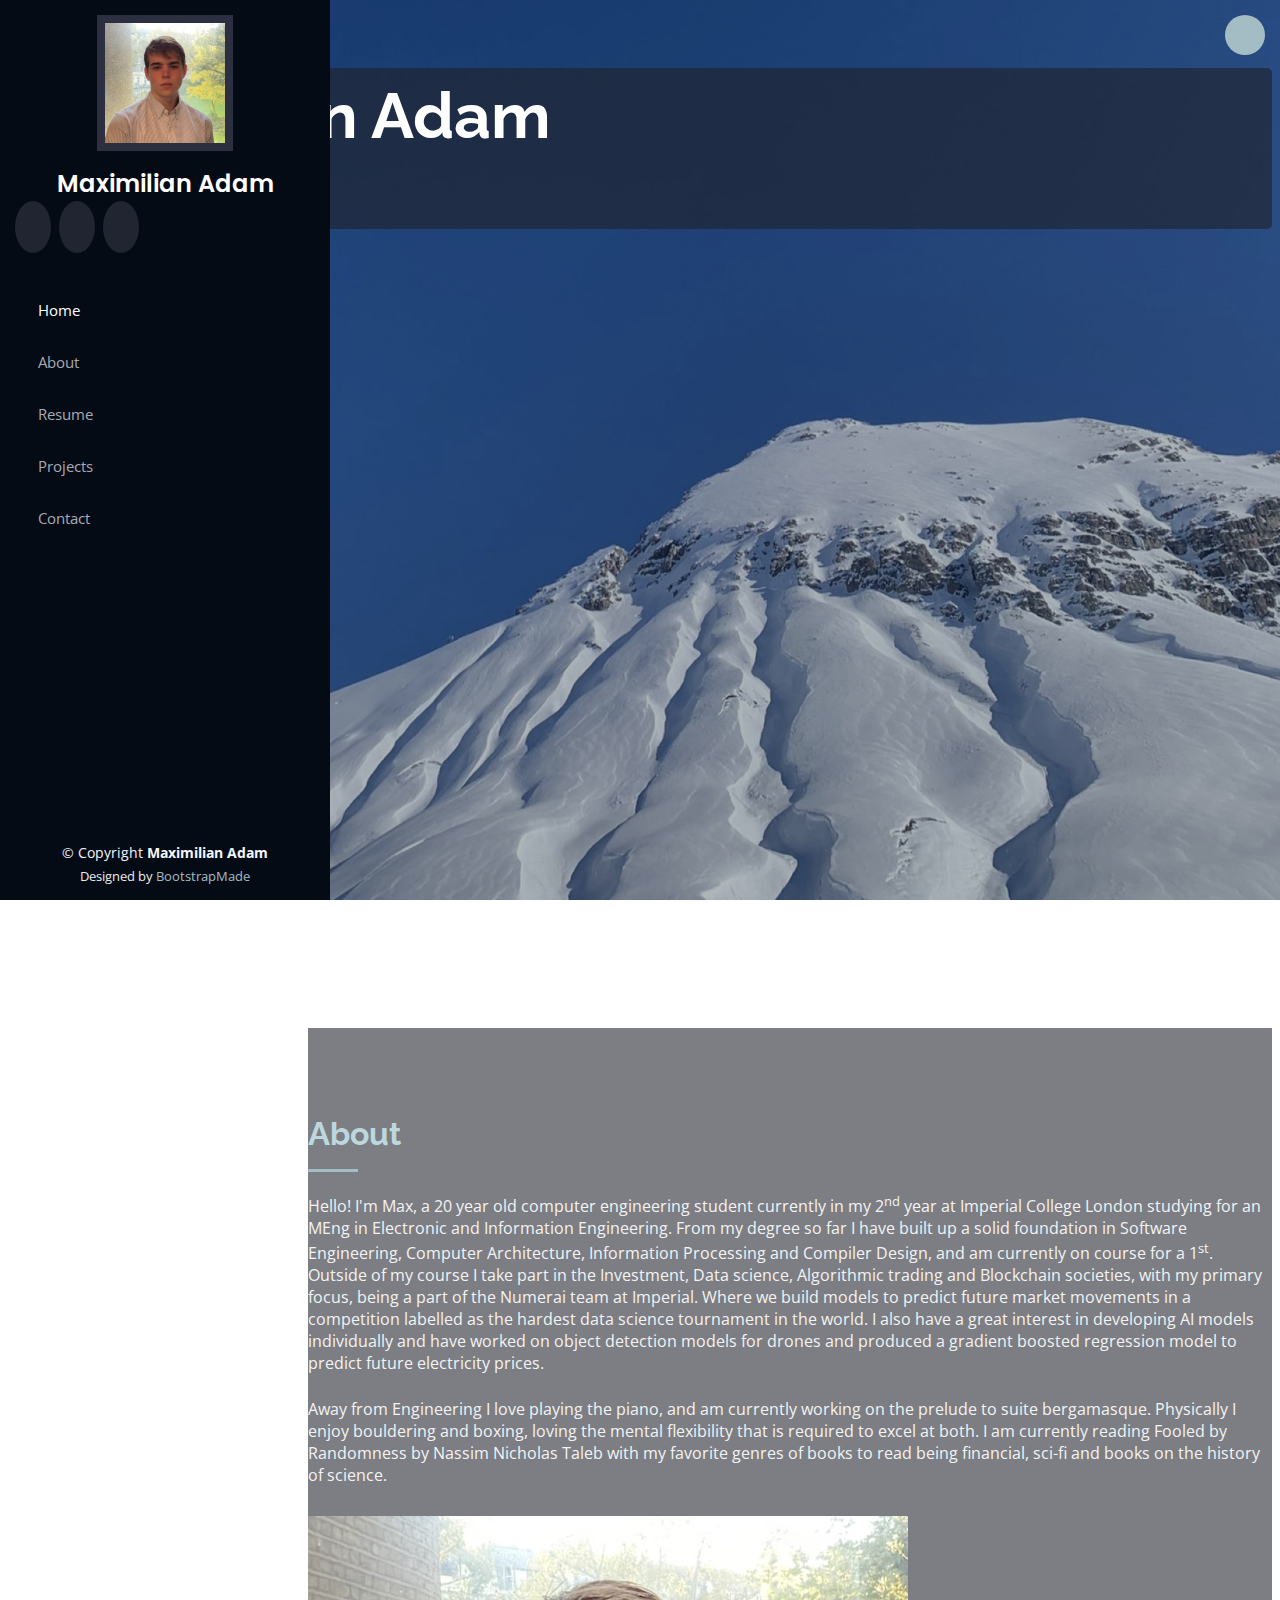
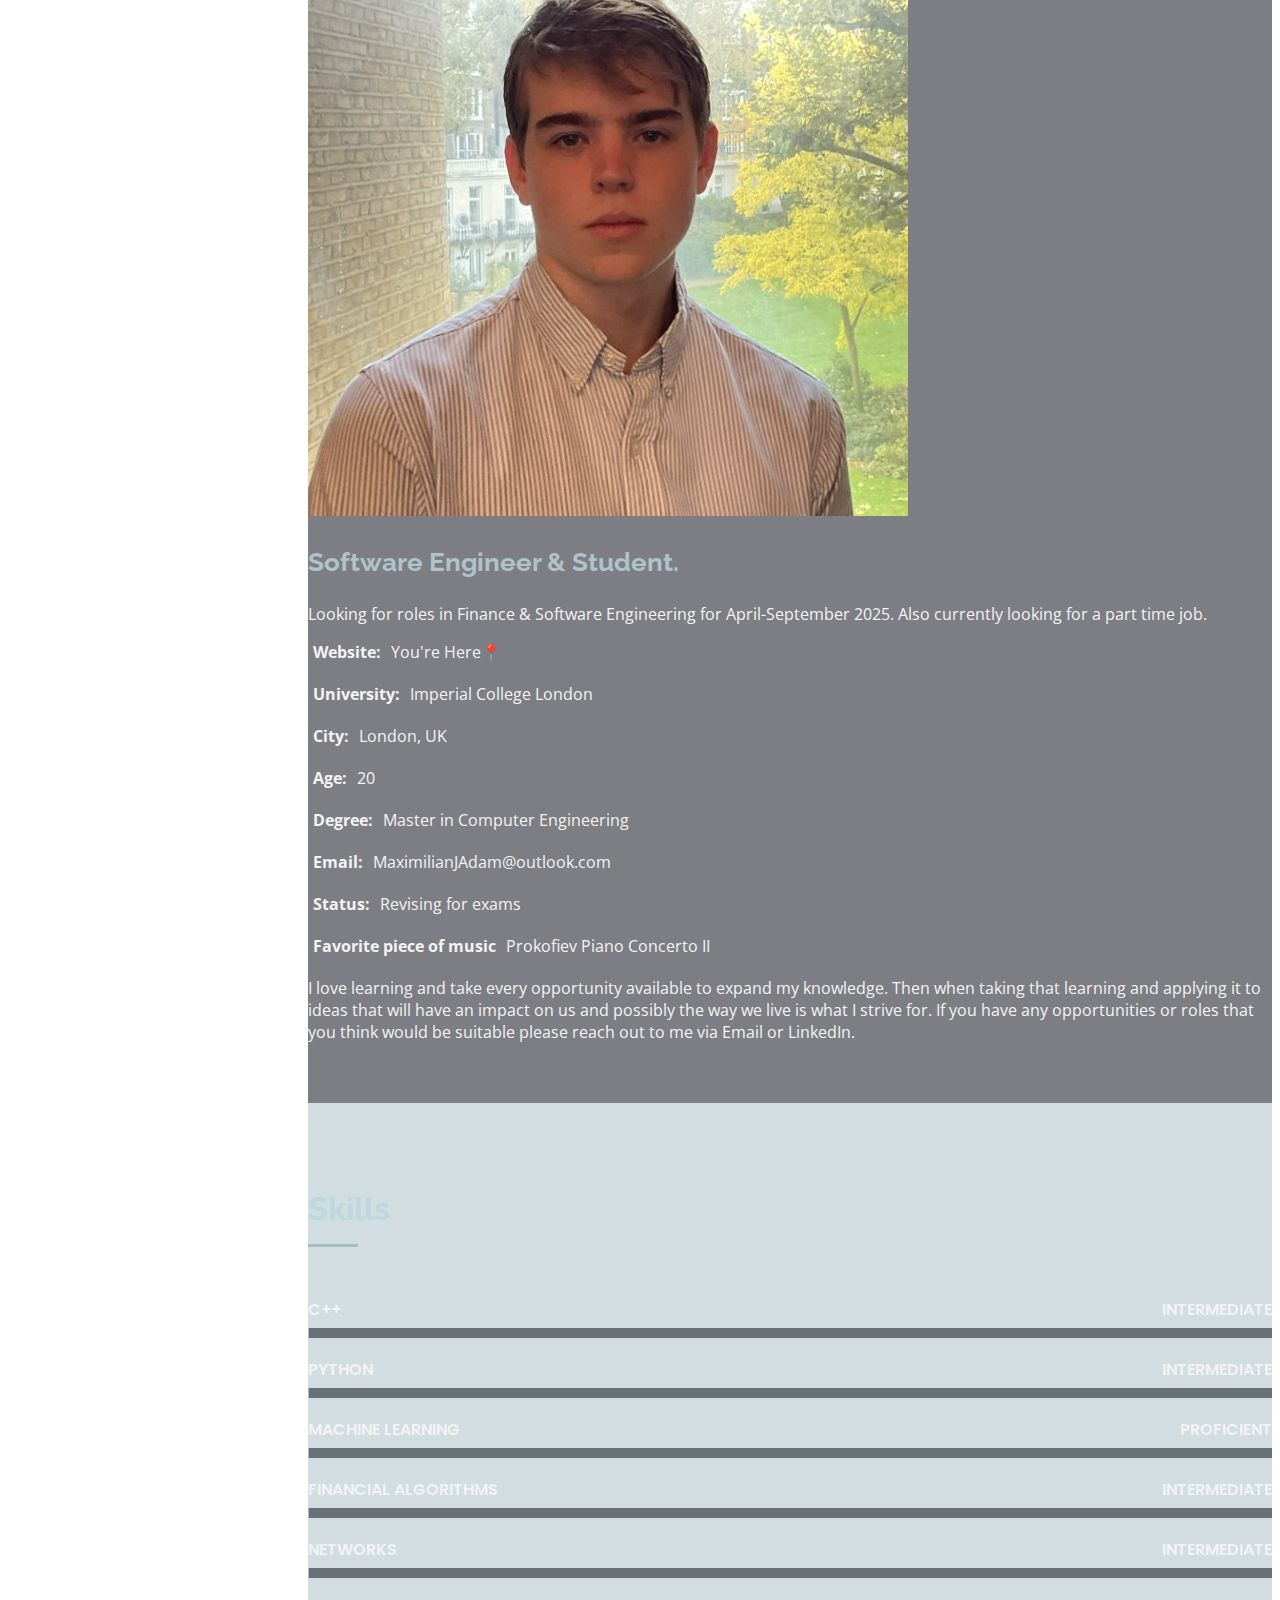
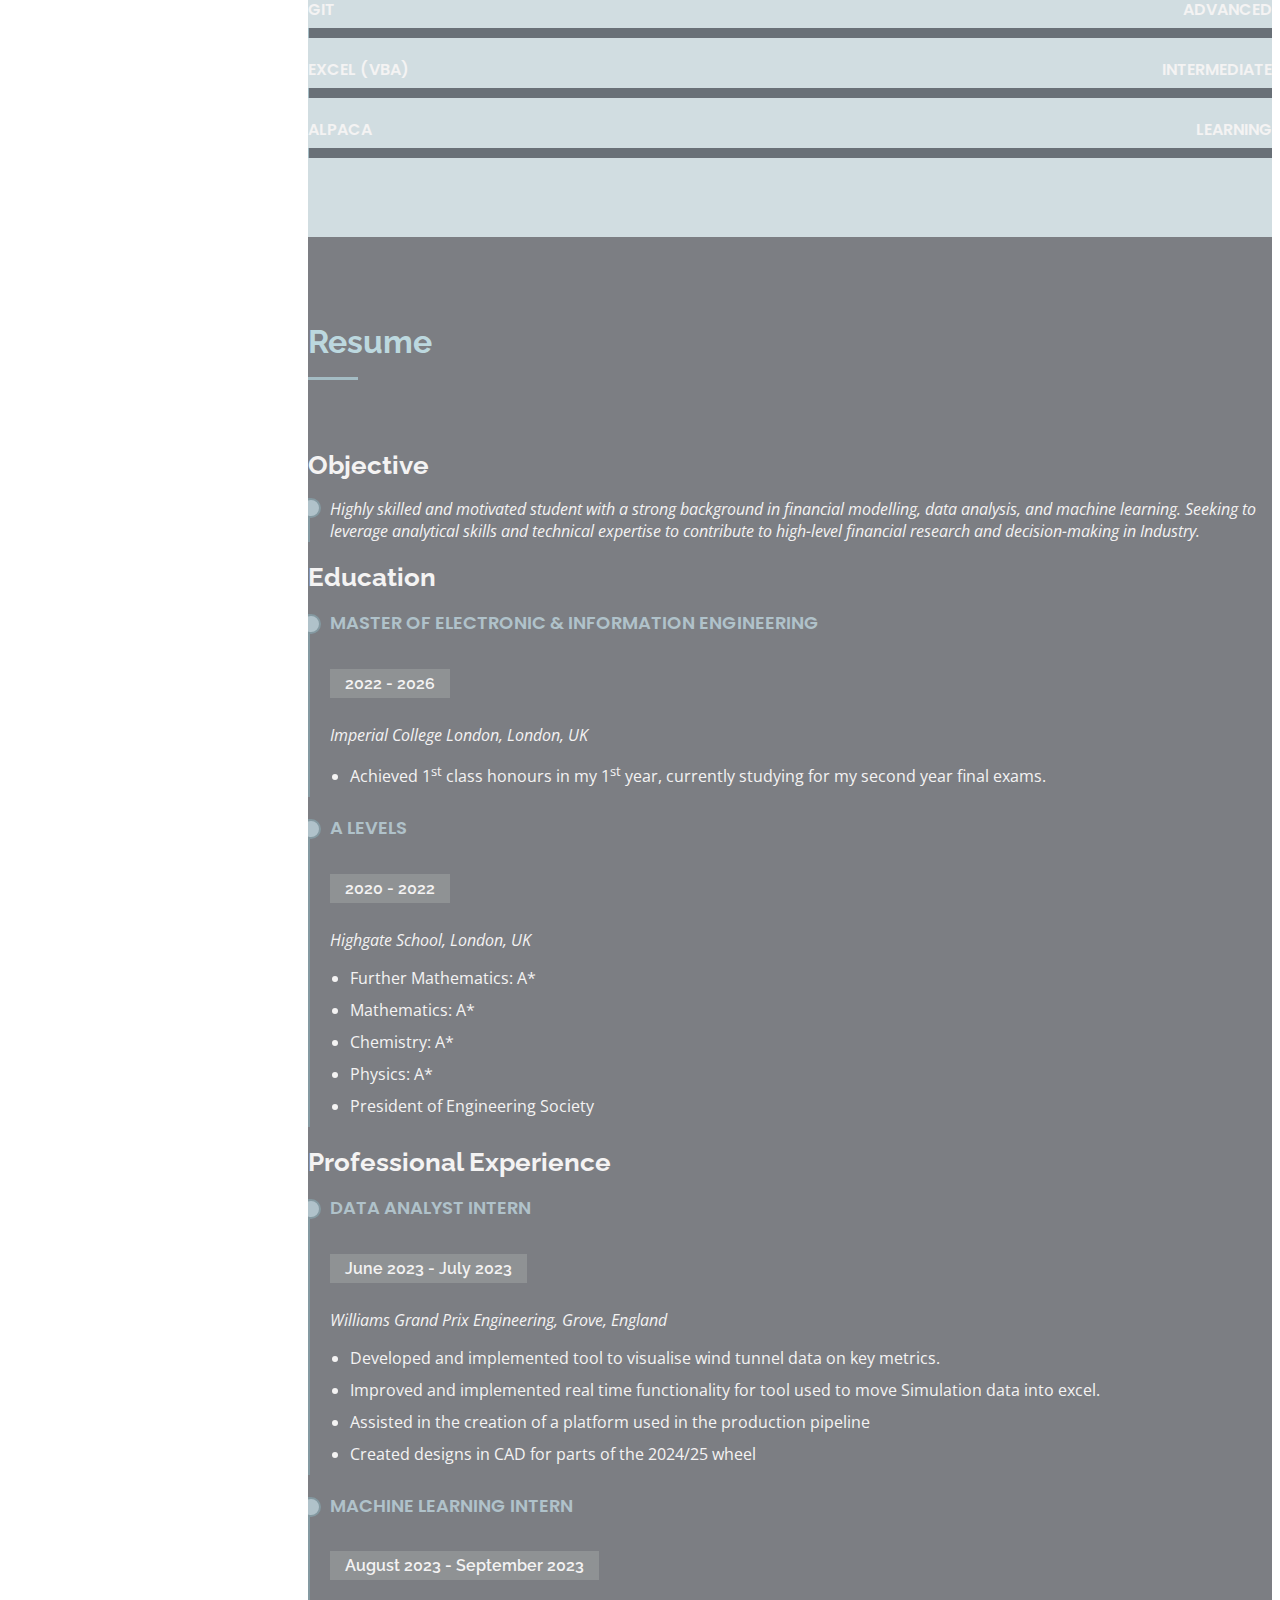
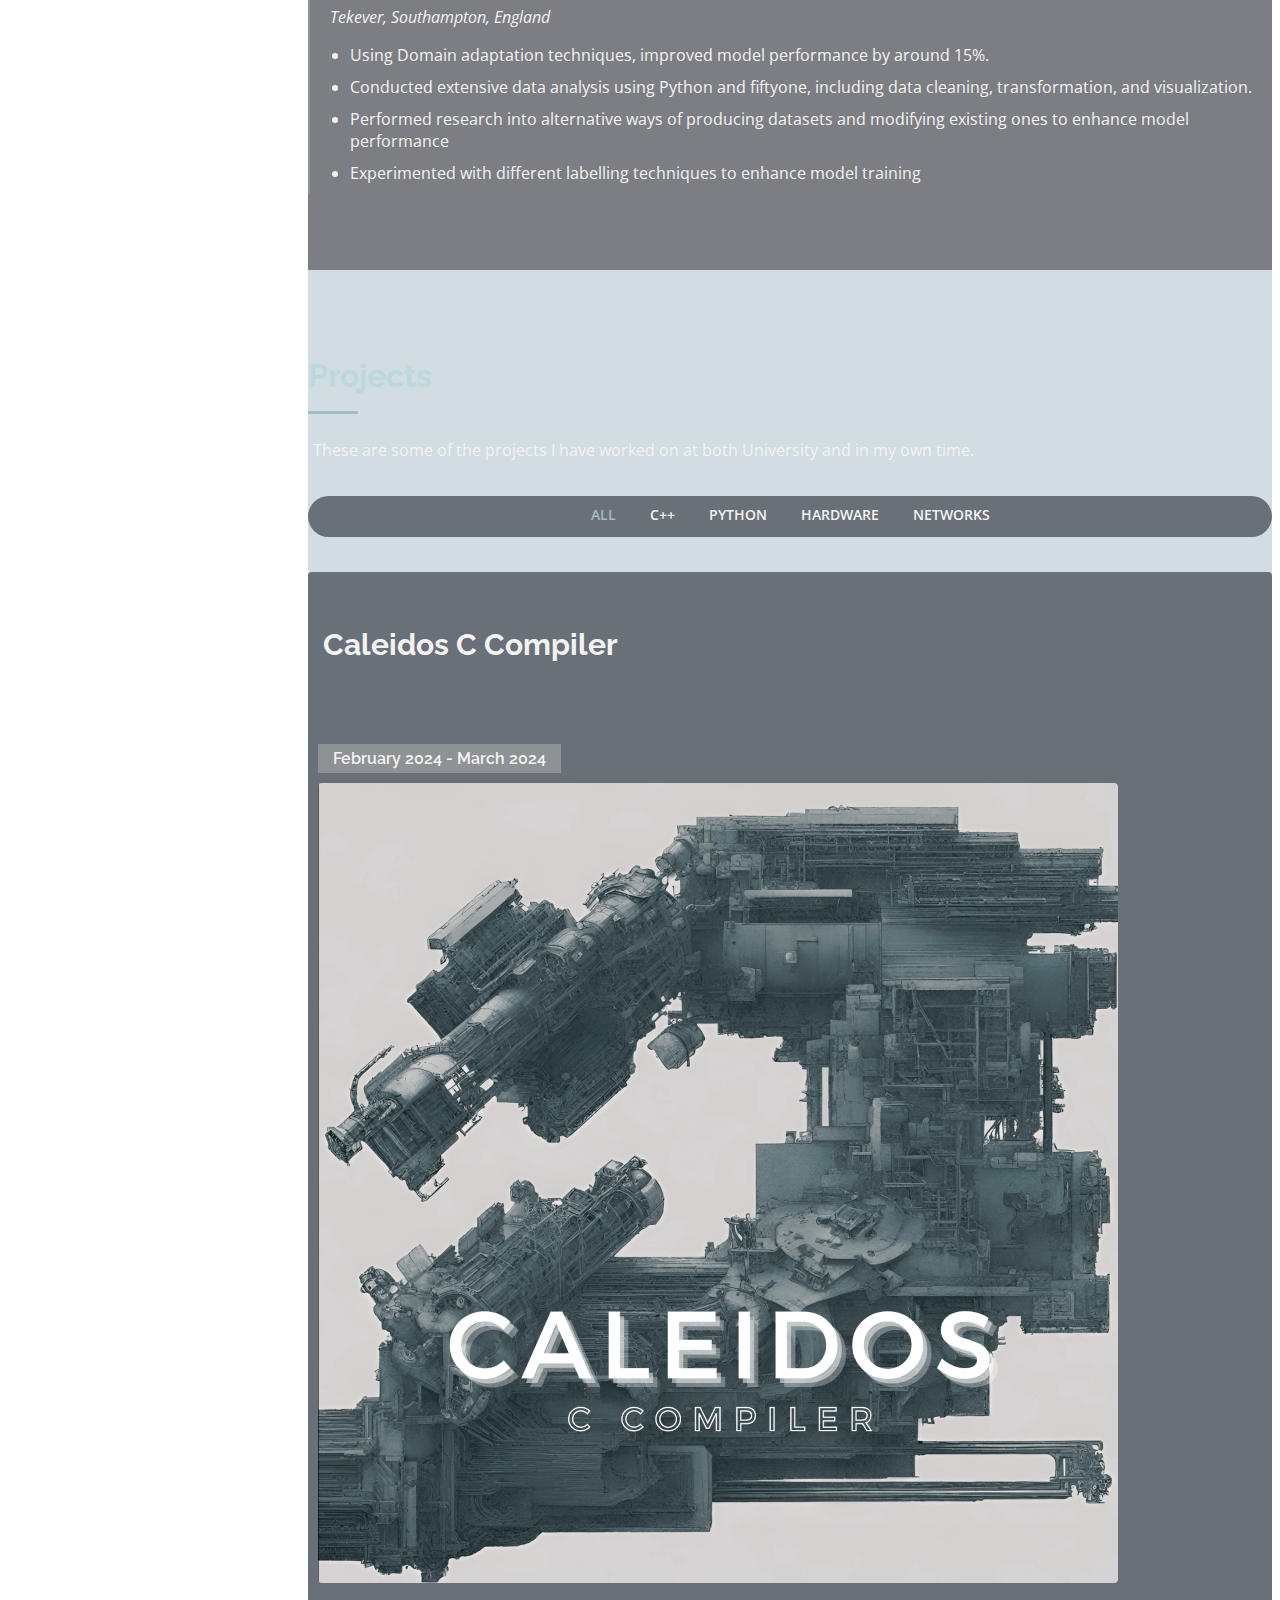
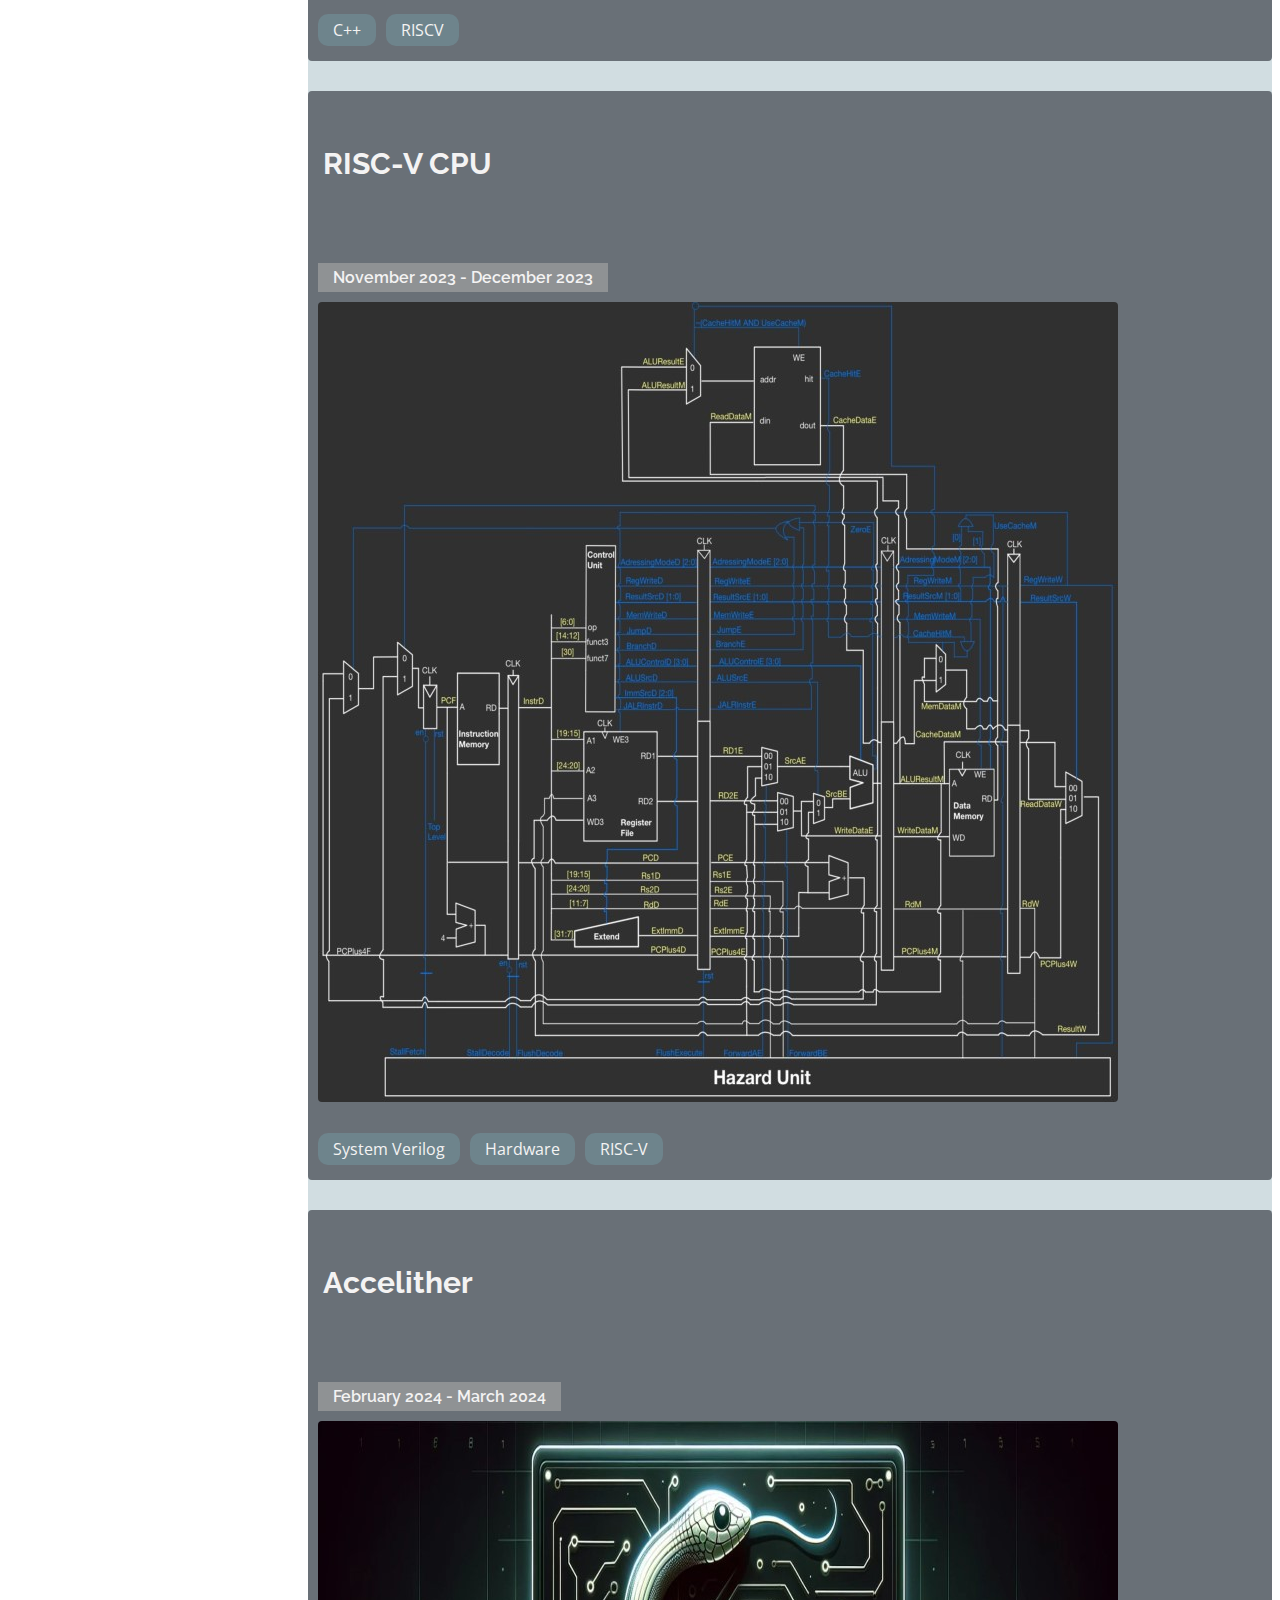
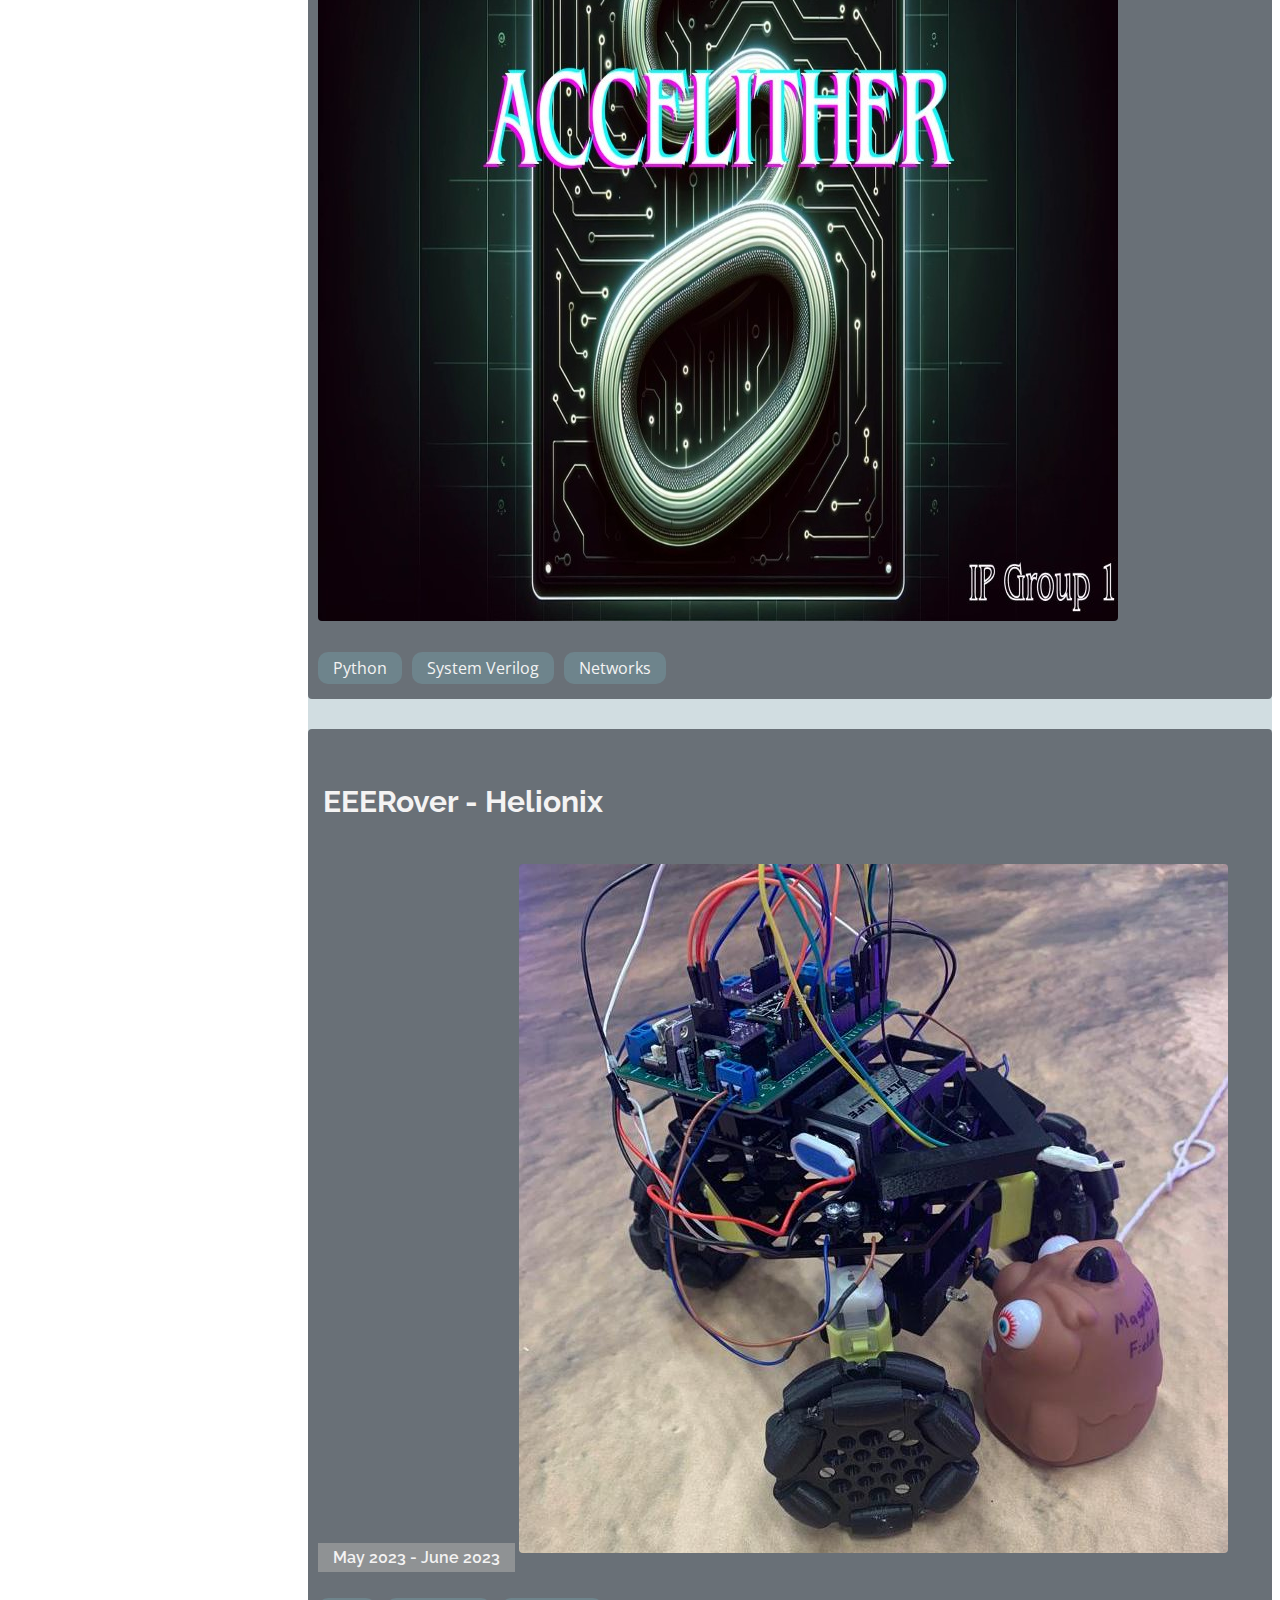
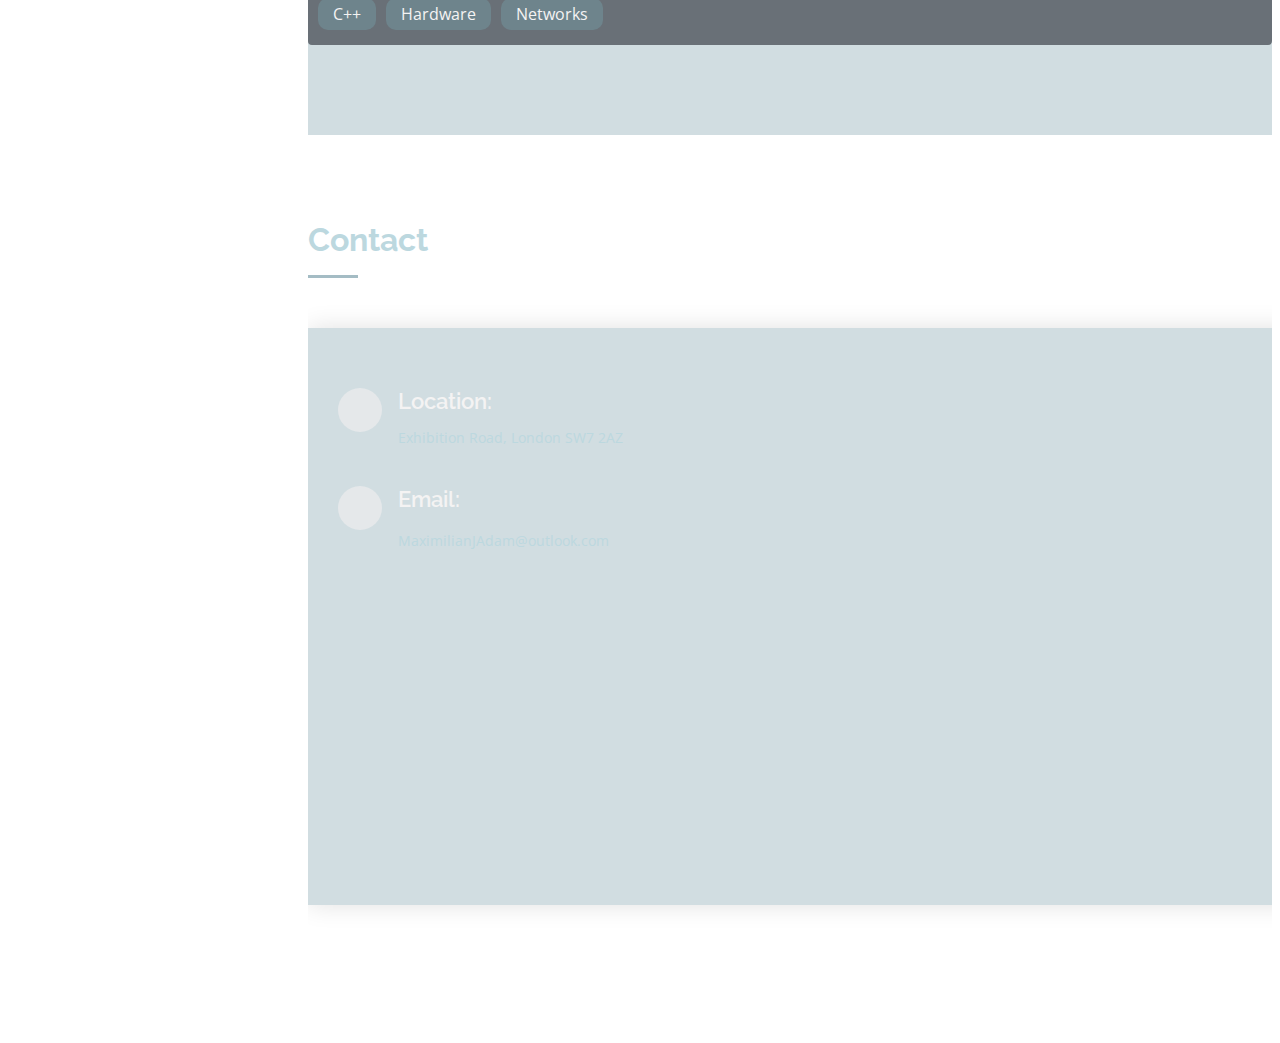
==== commit 3c530778: "remove mail option" ====
--- a/index.html
+++ b/index.html
@@ -95,23 +95,23 @@
           <div class="col-lg-8 pt-4 pt-lg-0 content" data-aos="fade-left">
             <h3>Software Engineer &amp; Student.</h3>
             <p class="fst-italic">
-              Graduating 2026, looking for roles in Finance &amp; Software Engineering for April-September 2025
+              Looking for roles in Finance &amp; Software Engineering for April-September 2025. Also currently looking for a part time job.
             </p>
             <div class="row">
               <div class="col-lg-6">
                 <ul>
-                  <li><i class="bi bi-chevron-right"></i> <strong>Birthday:</strong> <span>21 January 2004</span></li>
                   <li><i class="bi bi-chevron-right"></i> <strong>Website:</strong> <span>You're Here📍</span></li>
                   <li><i class="bi bi-chevron-right"></i> <strong>University:</strong> <span>Imperial College London</span></li>
                   <li><i class="bi bi-chevron-right"></i> <strong>City:</strong> <span>London, UK</span></li>
+                  <li><i class="bi bi-chevron-right"></i> <strong>Age:</strong> <span>20</span></li>
                 </ul>
               </div>
               <div class="col-lg-6">
                 <ul>
-                  <li><i class="bi bi-chevron-right"></i> <strong>Age:</strong> <span>20</span></li>
                   <li><i class="bi bi-chevron-right"></i> <strong>Degree:</strong> <span>Master in Computer Engineering</span></li>
                   <li><i class="bi bi-chevron-right"></i> <strong>Email:</strong> <span>MaximilianJAdam@outlook.com</span></li>
                   <li><i class="bi bi-chevron-right"></i> <strong>Status:</strong> <span>Revising for exams</span></li>
+                  <li><i class="bi bi-chevron-right"></i> <strong>Favorite piece of music</strong> <span>Prokofiev Piano Concerto II</span></li>
                 </ul>
               </div>
             </div>
@@ -587,7 +587,7 @@
 
           </div>
 
-          <div class="col-lg-7 mt-5 mt-lg-0 d-flex align-items-stretch">
+          <!--<div class="col-lg-7 mt-5 mt-lg-0 d-flex align-items-stretch">
             <form action="forms/contact.php" method="post" role="form" class="php-email-form">
               <div class="row">
                 <div class="form-group col-md-6">
@@ -614,7 +614,7 @@
               </div>
               <div class="text-center"><button type="submit">Send Message</button></div>
             </form>
-          </div>
+          </div>-->
 
         </div>
 
@@ -655,4 +655,4 @@
 
 </body>
 
-</html>+</html>
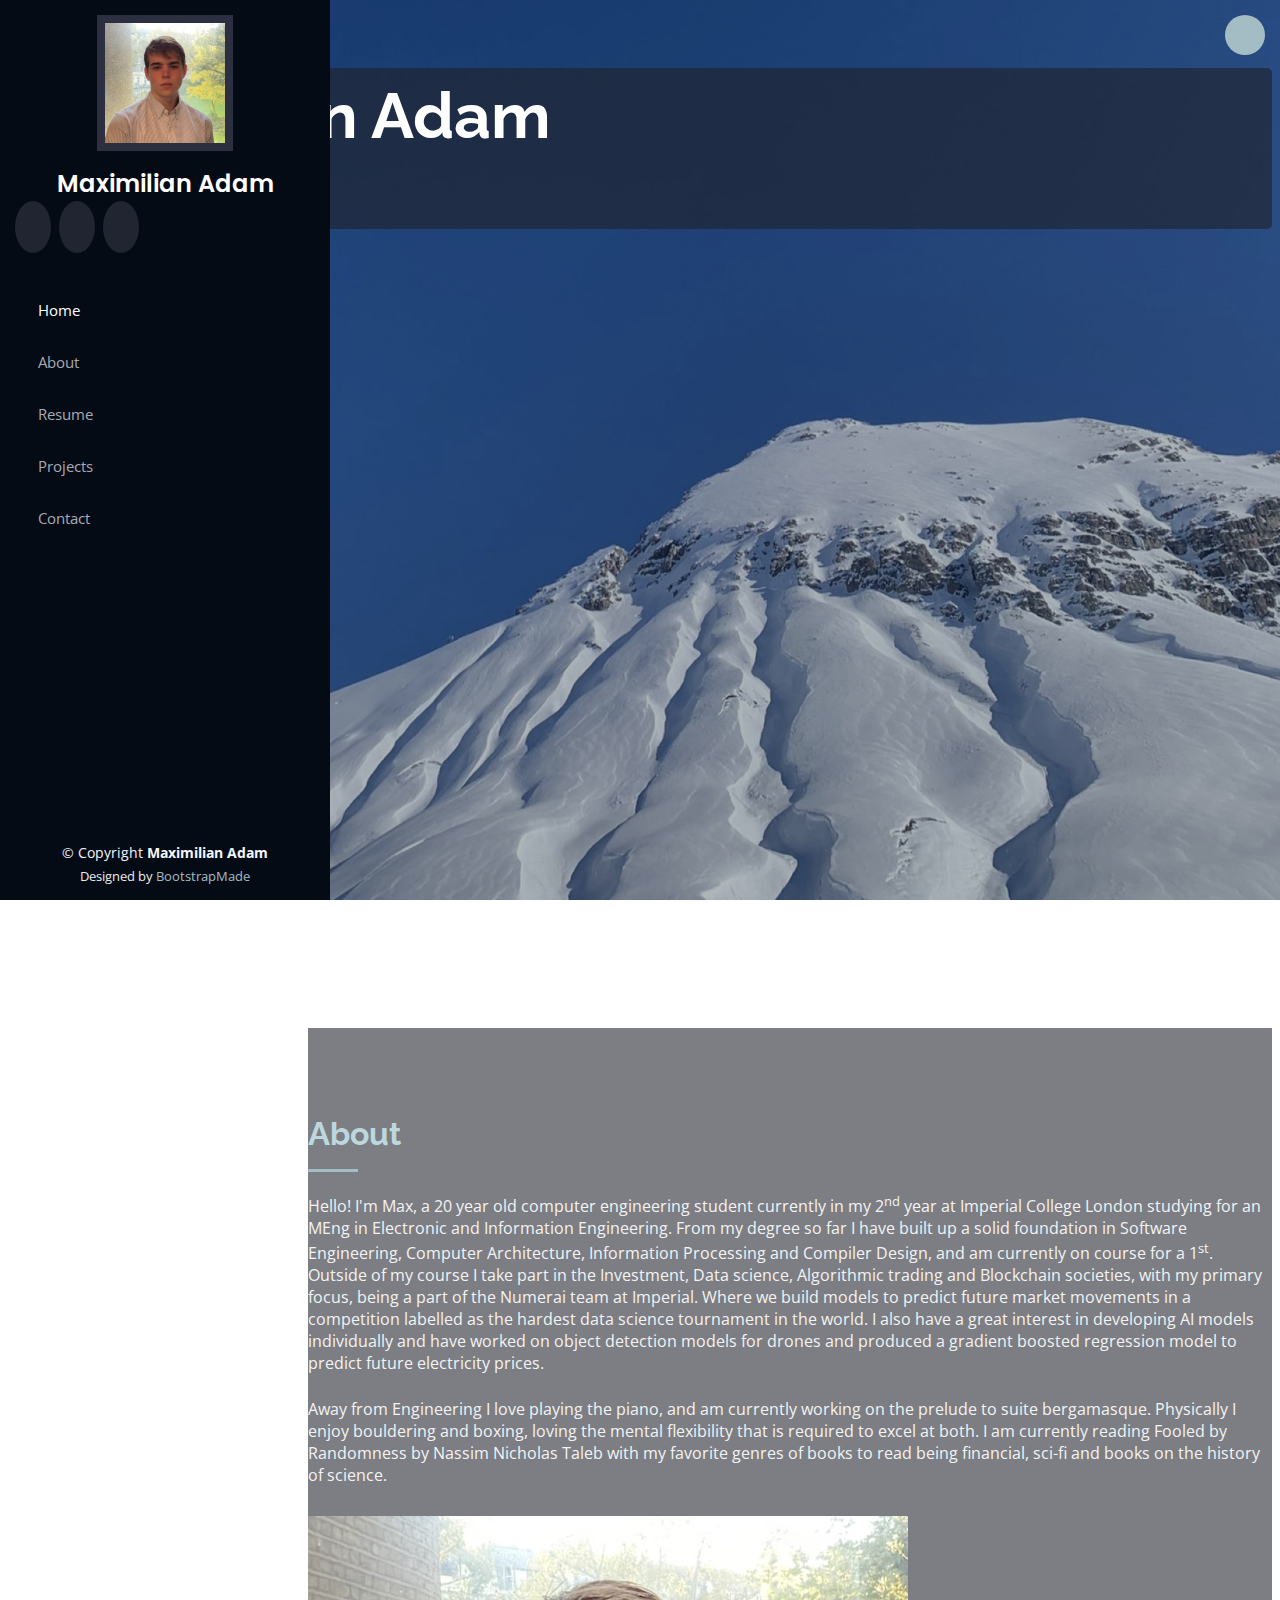
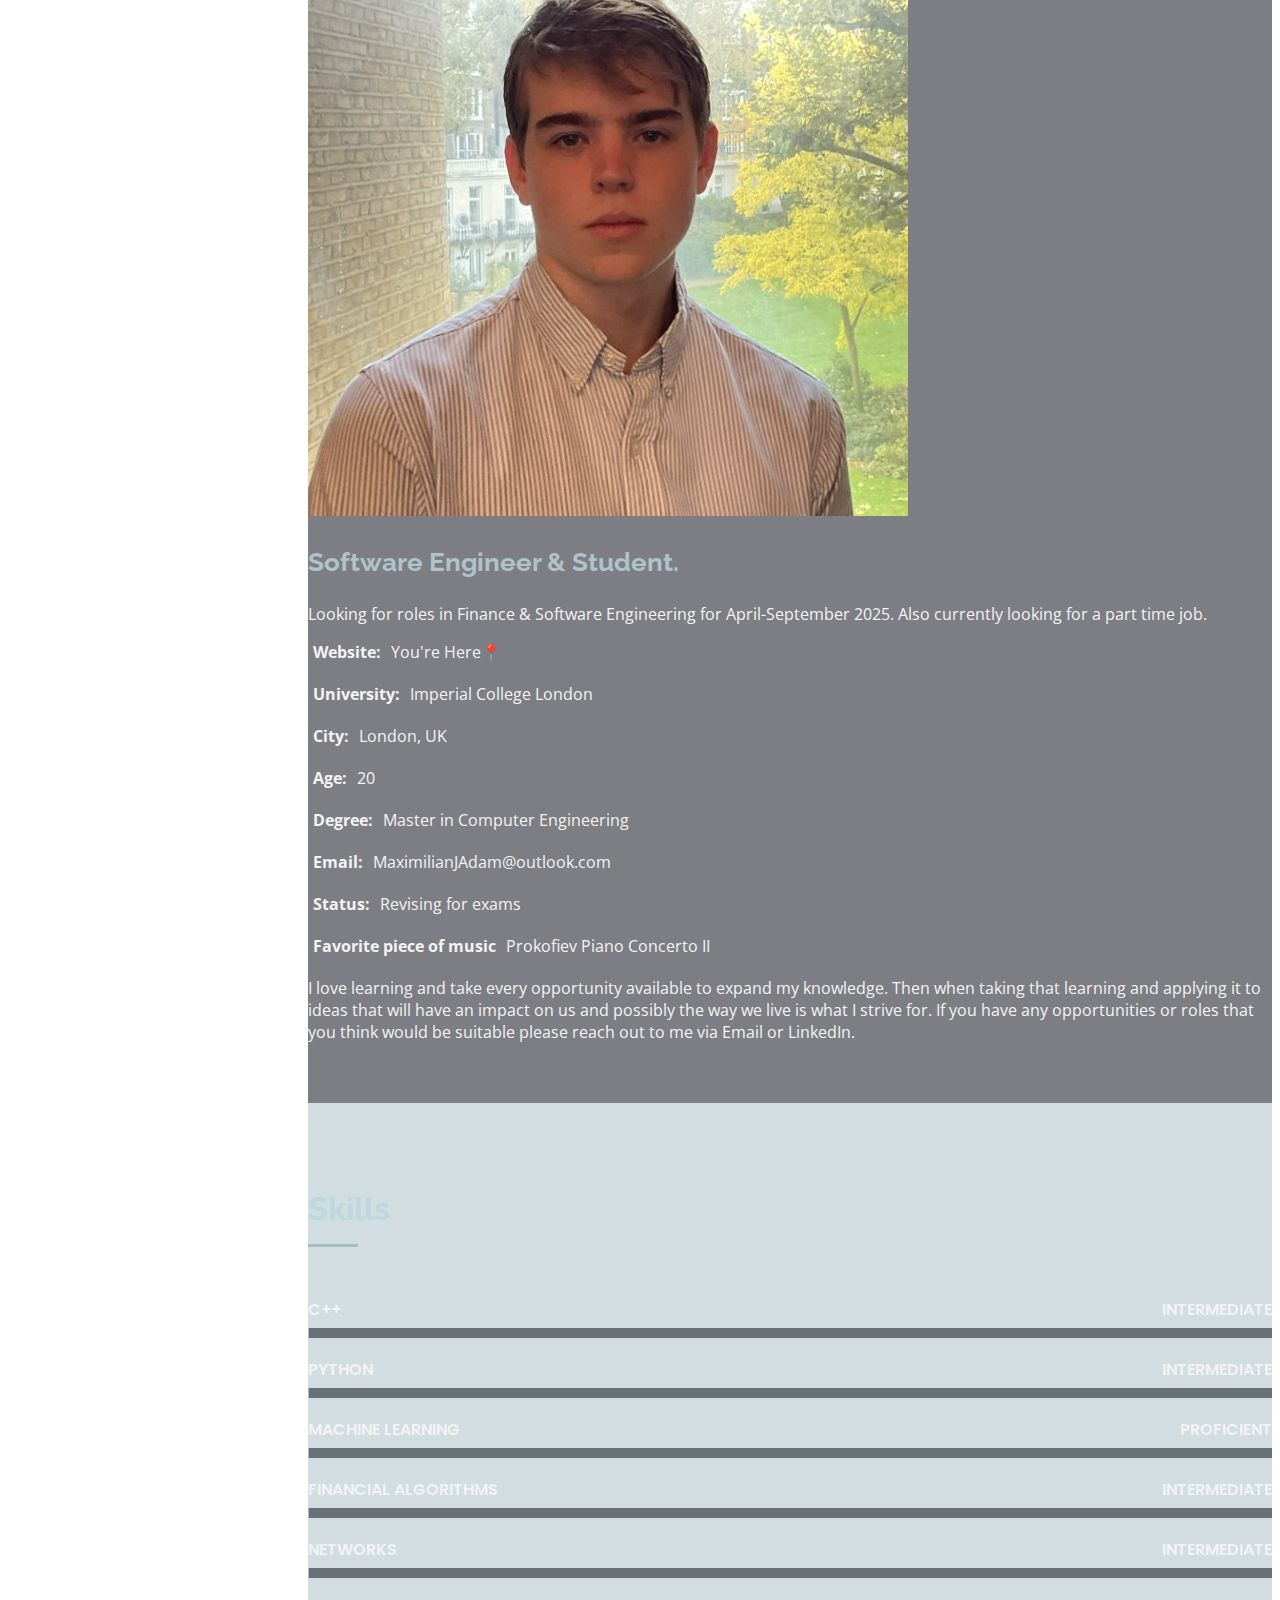
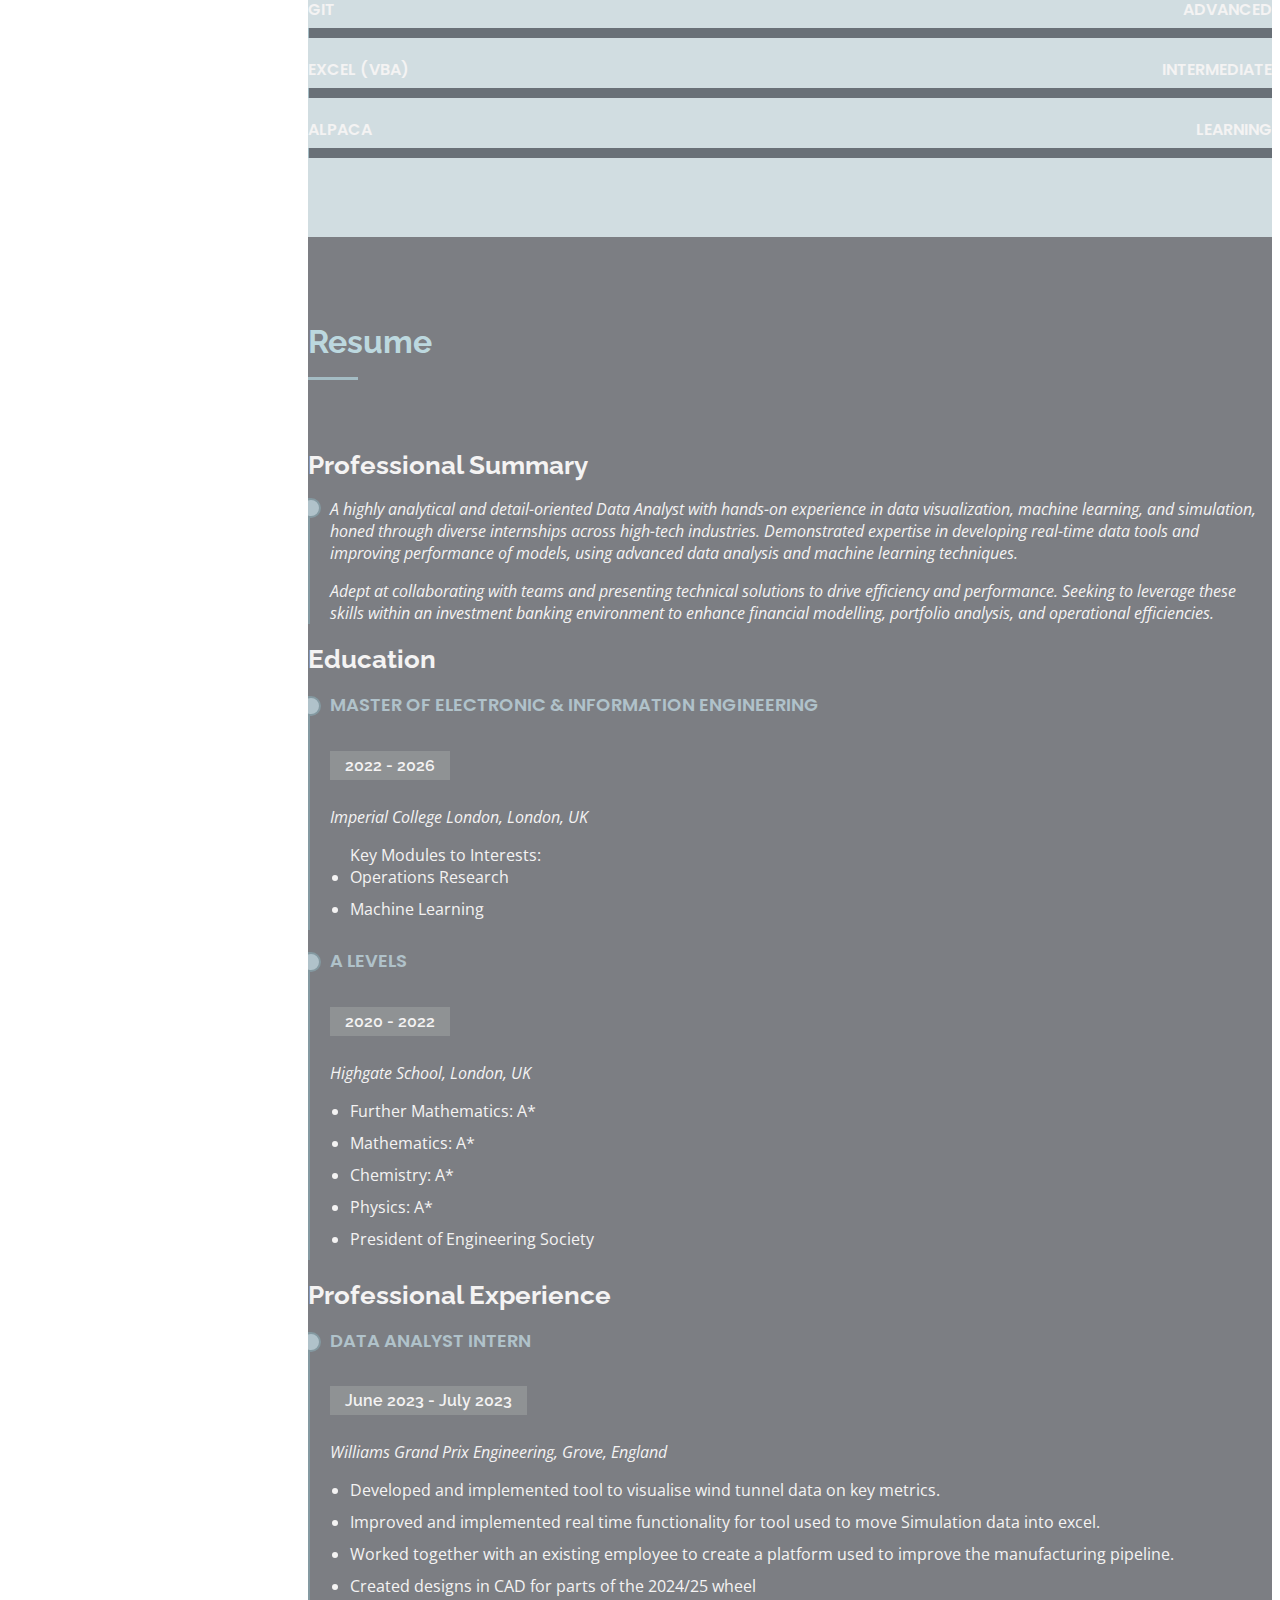
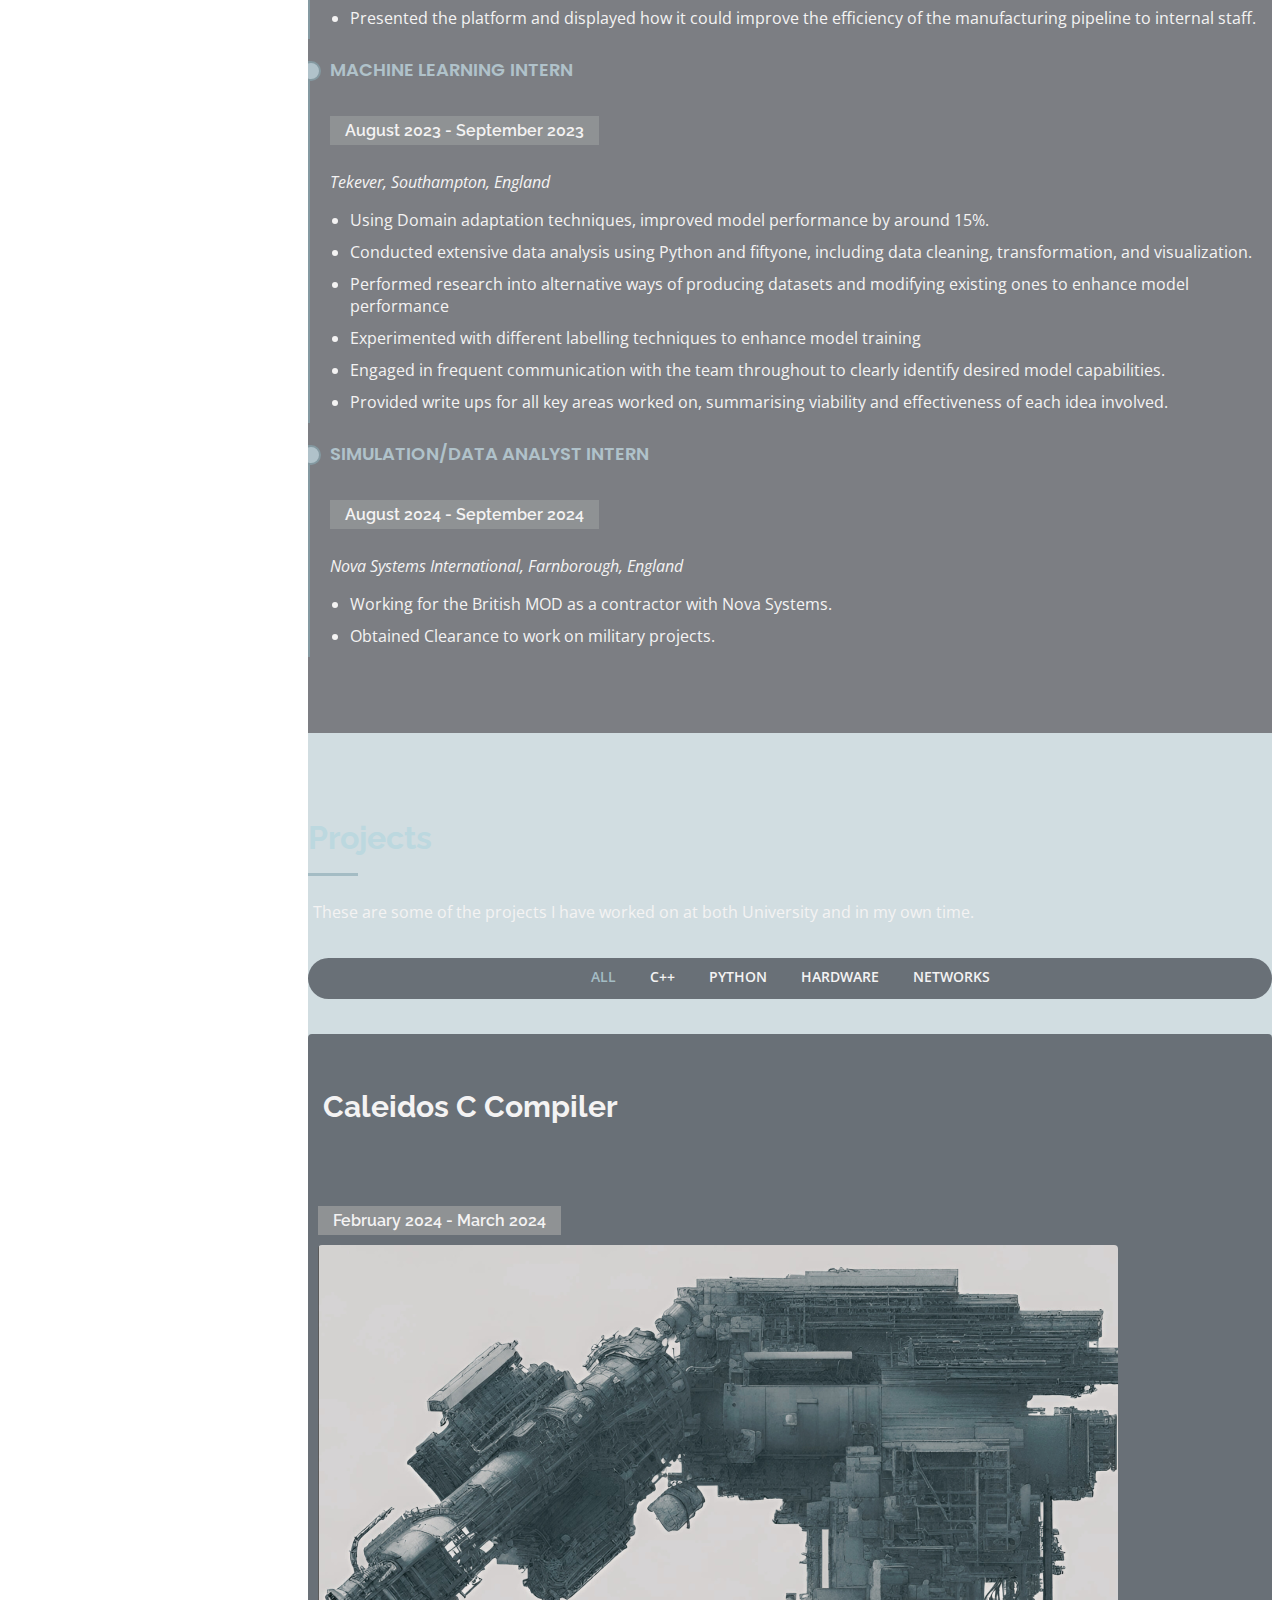
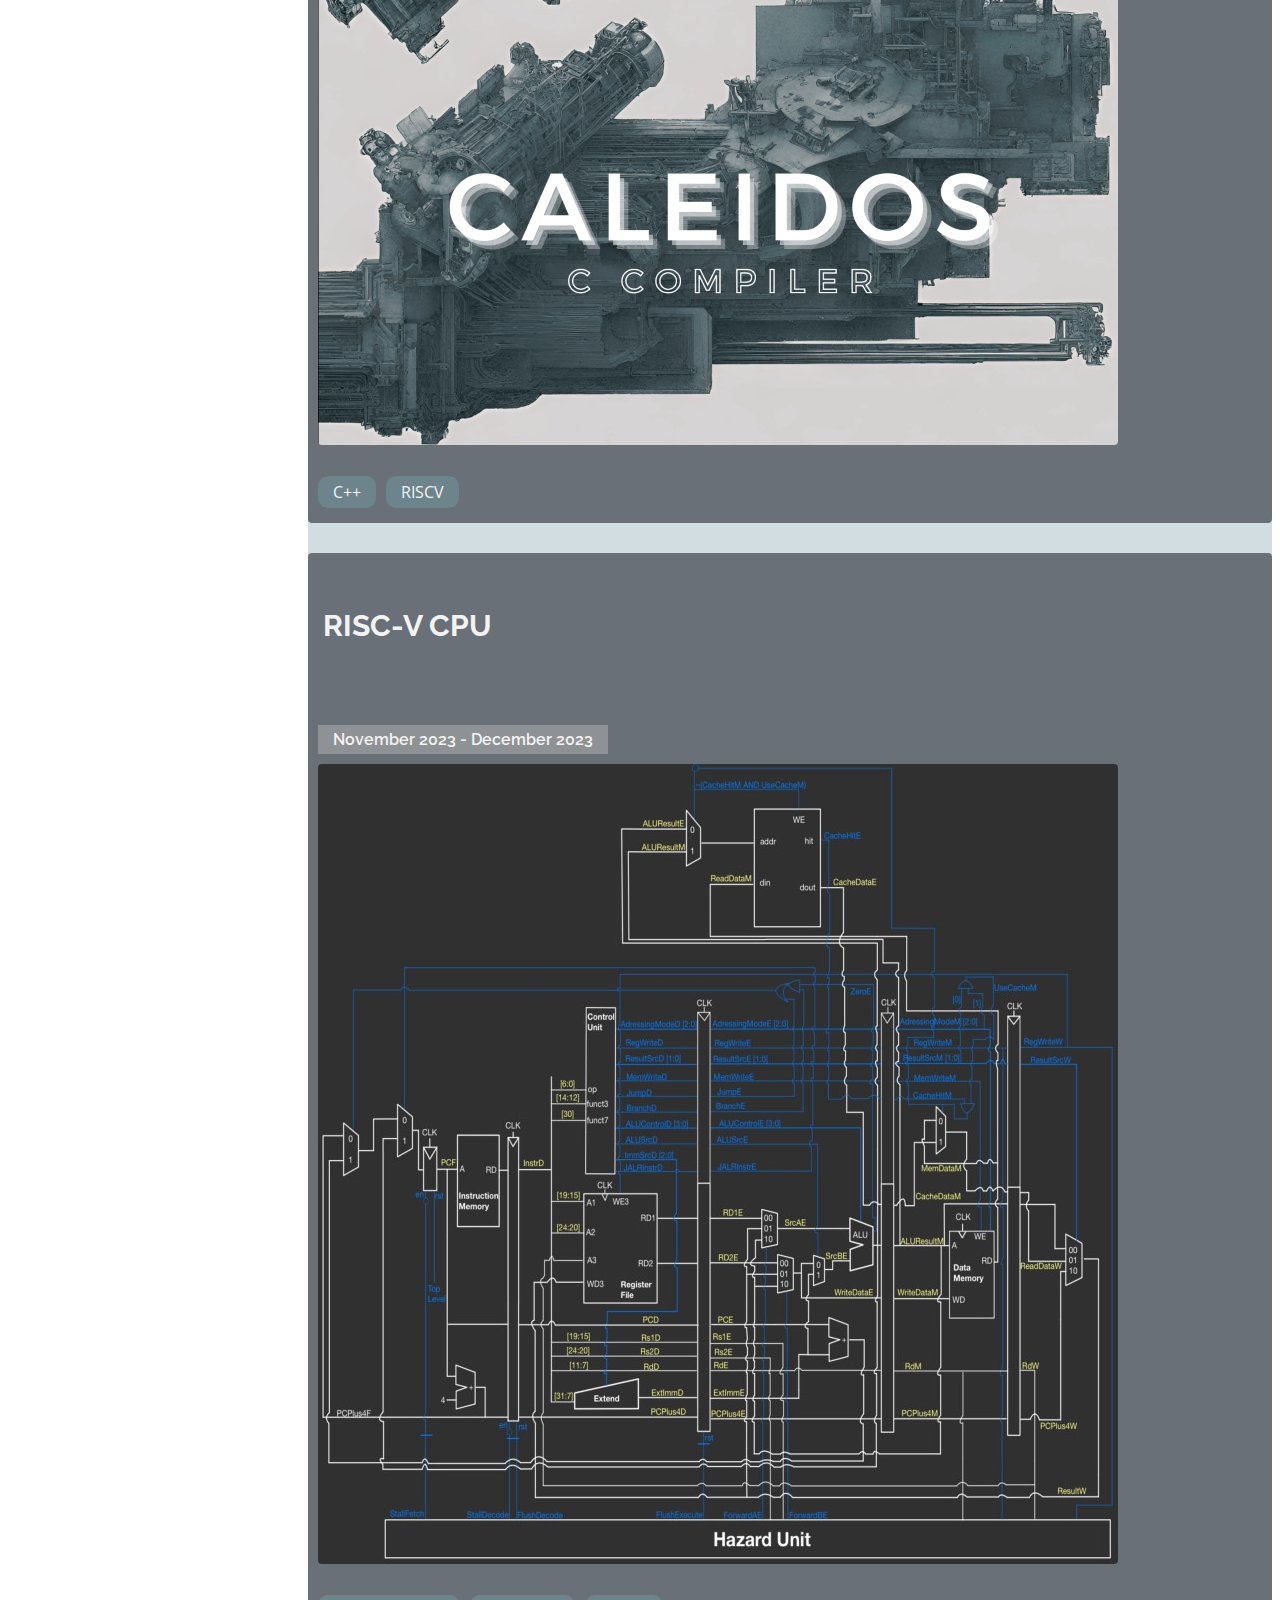
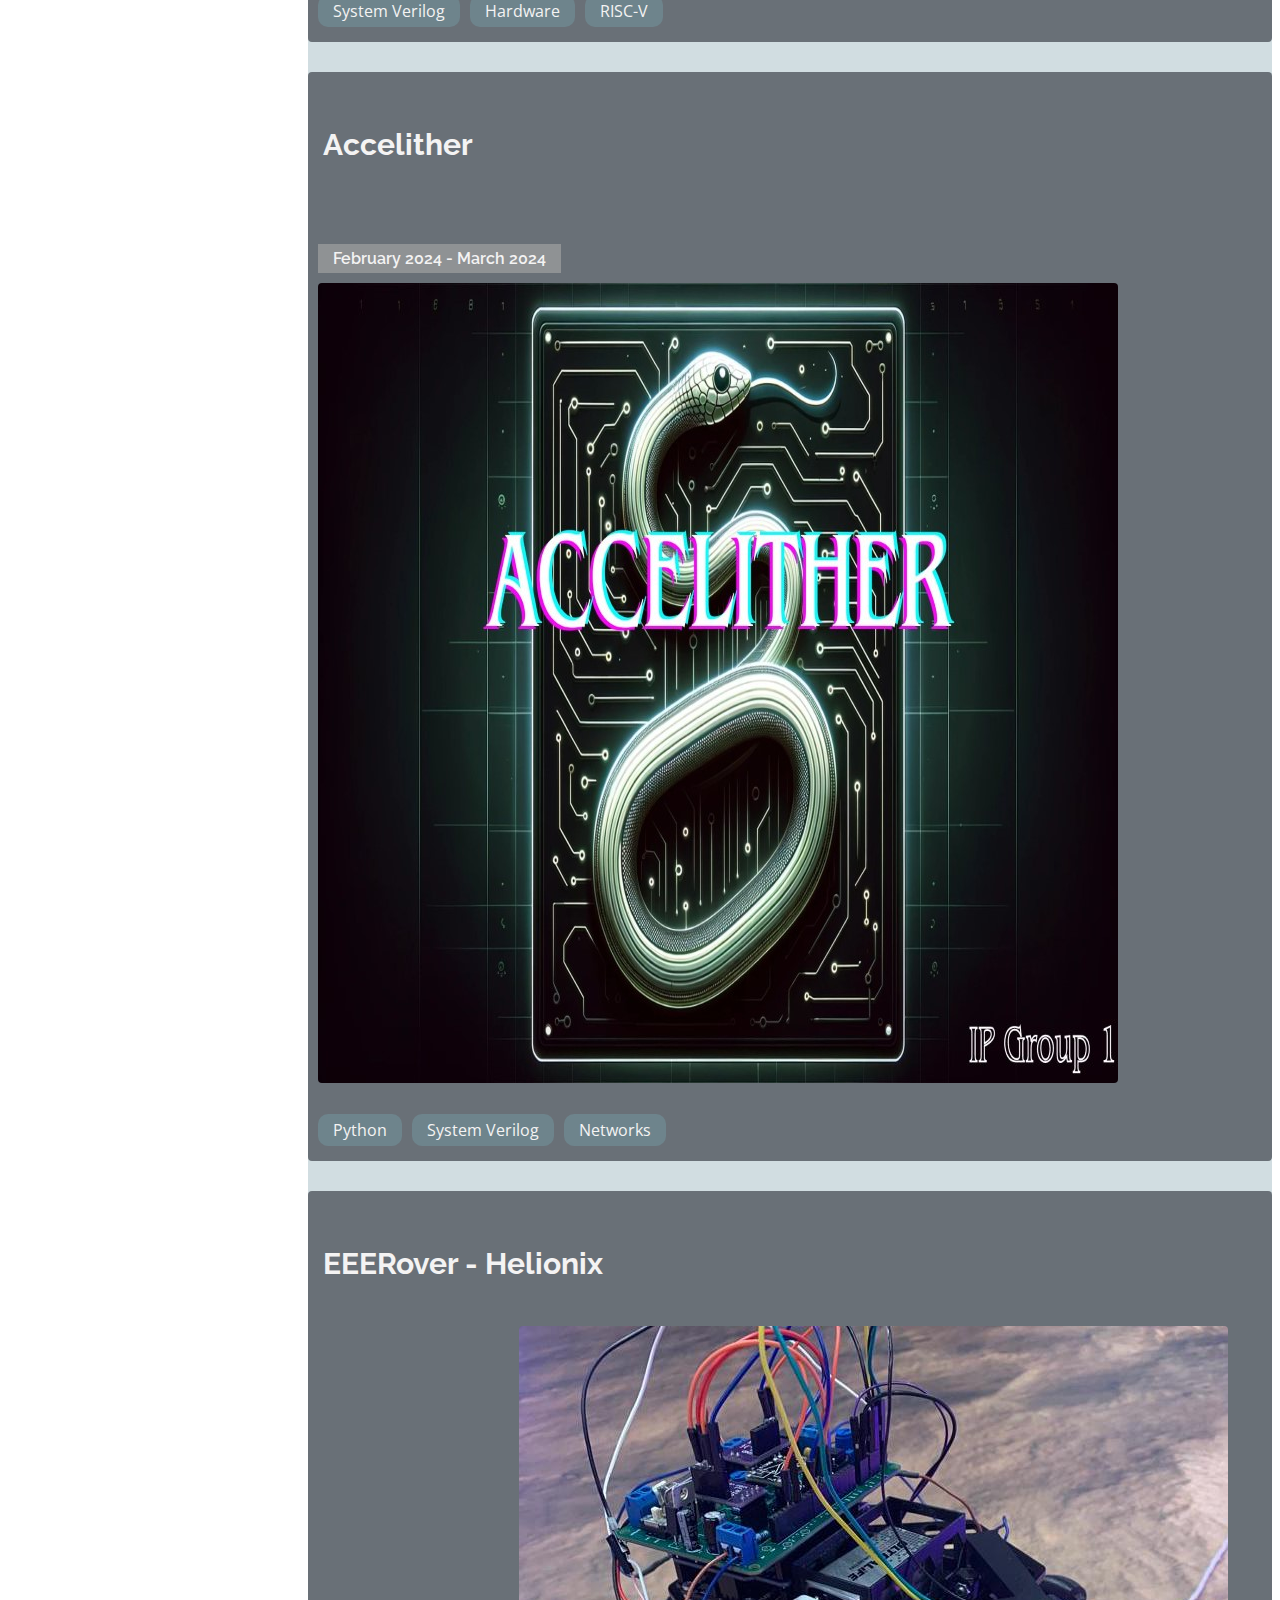
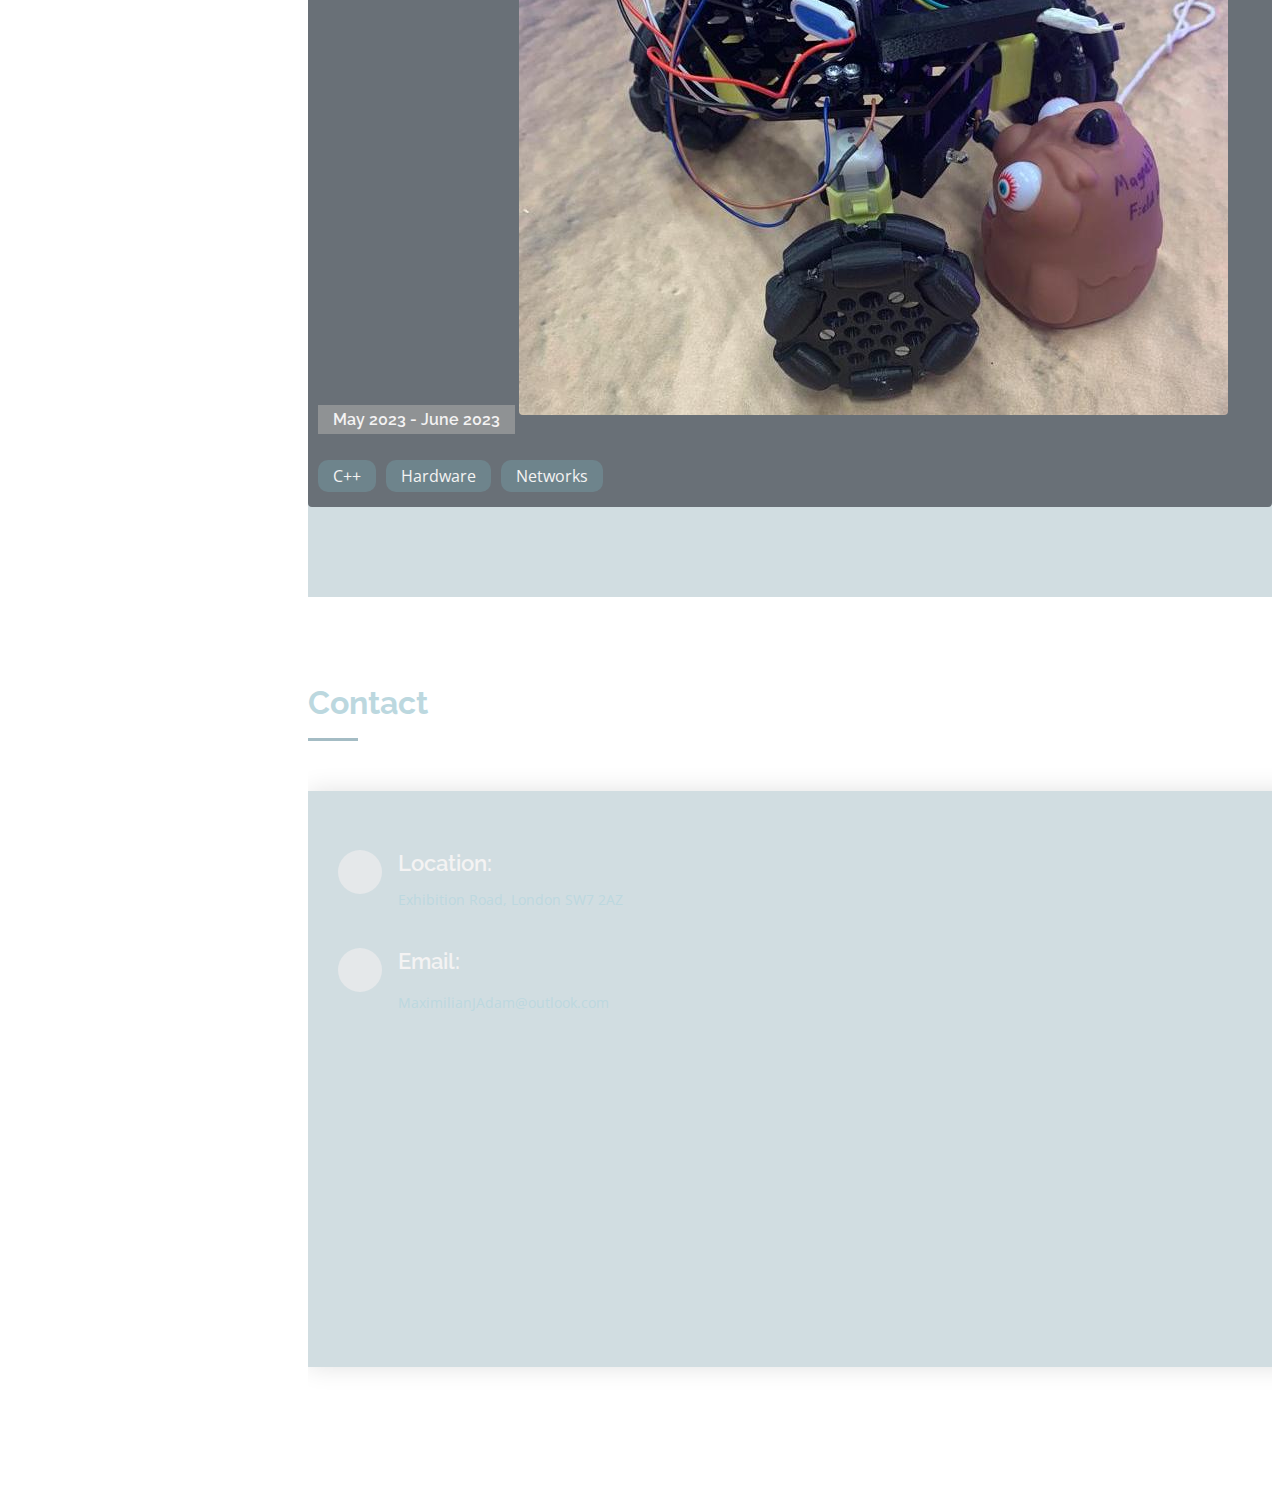
==== commit 1a5c0aac: "Update resume" ====
--- a/index.html
+++ b/index.html
@@ -264,11 +264,14 @@
 
         <div class="row">
           <div class="col-lg-6" data-aos="fade-up">
-            <h3 class="resume-title">Objective</h3>
+            <h3 class="resume-title">Professional Summary</h3>
             <div class="resume-item pb-0">
-              <p><em>Highly skilled and motivated student with a strong background in financial modelling, data analysis, and
-                machine learning. Seeking to leverage analytical skills and technical expertise to contribute to high-level
-                financial research and decision-making in Industry.</em></p>
+              <p><em> 
+                A highly analytical and detail-oriented Data Analyst with hands-on experience in data visualization, machine learning, and simulation, honed through diverse internships across high-tech industries. Demonstrated expertise in developing real-time data tools and improving performance of models, using advanced data analysis and machine learning techniques. 
+              </em></p>
+              <p><em>
+                Adept at collaborating with teams and presenting technical solutions to drive efficiency and performance. Seeking to leverage these skills within an investment banking environment to enhance financial modelling, portfolio analysis, and operational efficiencies. 
+              </em></p>
             </div>
 
             <h3 class="resume-title">Education</h3>
@@ -277,7 +280,9 @@
               <h5>2022 - 2026</h5>
               <p><em>Imperial College London, London, UK</em></p>
               <ul>
-                <li>Achieved 1<sup>st</sup> class honours in my 1<sup>st</sup> year, currently studying for my second year final exams.</li>
+                Key Modules to Interests:
+                <li>Operations Research</li>
+                <li>Machine Learning</li>
               </ul>
             </div>
             <div class="resume-item">
@@ -302,8 +307,9 @@
               <ul>
                 <li>Developed and implemented tool to visualise wind tunnel data on key metrics.</li>
                 <li>Improved and implemented real time functionality for tool used to move Simulation data into excel. </li>
-                <li>Assisted in the creation of a platform used in the production pipeline</li>
+                <li>Worked together with an existing employee to create a platform used to improve the manufacturing pipeline.</li>
                 <li>Created designs in CAD for parts of the 2024/25 wheel</li>
+                <li>Presented the platform and displayed how it could improve the efficiency of the manufacturing pipeline to internal staff.</li>
               </ul>
             </div>
             <div class="resume-item">
@@ -315,6 +321,17 @@
                 <li>Conducted extensive data analysis using Python and fiftyone, including data cleaning, transformation, and visualization.</li>
                 <li>Performed research into alternative ways of producing datasets and modifying existing ones to enhance model performance</li>
                 <li>Experimented with different labelling techniques to enhance model training</li>
+                <li>Engaged in frequent communication with the team throughout to clearly identify desired model capabilities.</li>
+                <li>Provided write ups for all key areas worked on, summarising viability and effectiveness of each idea involved.</li>
+              </ul>
+            </div>
+            <div class="resume-item">
+              <h4>Simulation/Data Analyst Intern</h4>
+              <h5>August 2024 - September 2024</h5>
+              <p><em>Nova Systems International, Farnborough, England</em></p>
+              <ul>
+                <li>Working for the British MOD as a contractor with Nova Systems.</li>
+                <li>Obtained Clearance to work on military projects.</li>
               </ul>
             </div>
           </div>
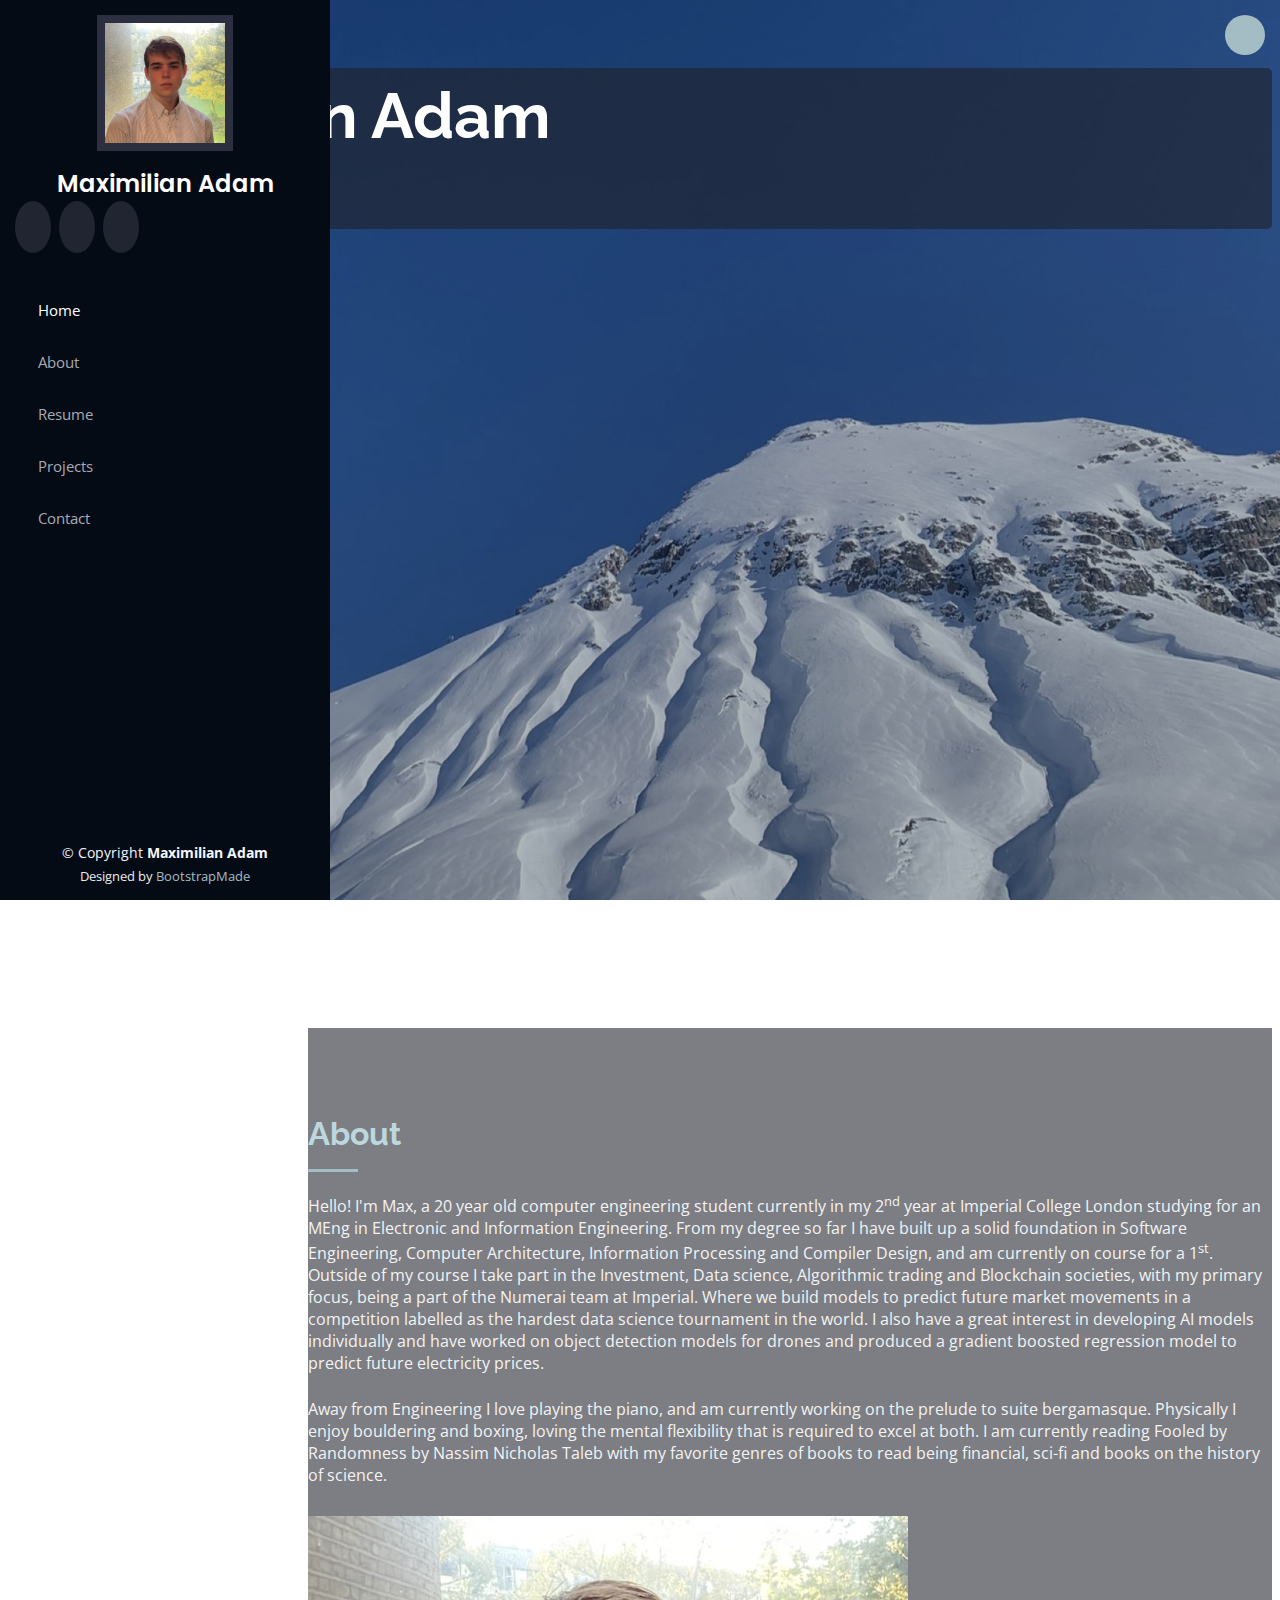
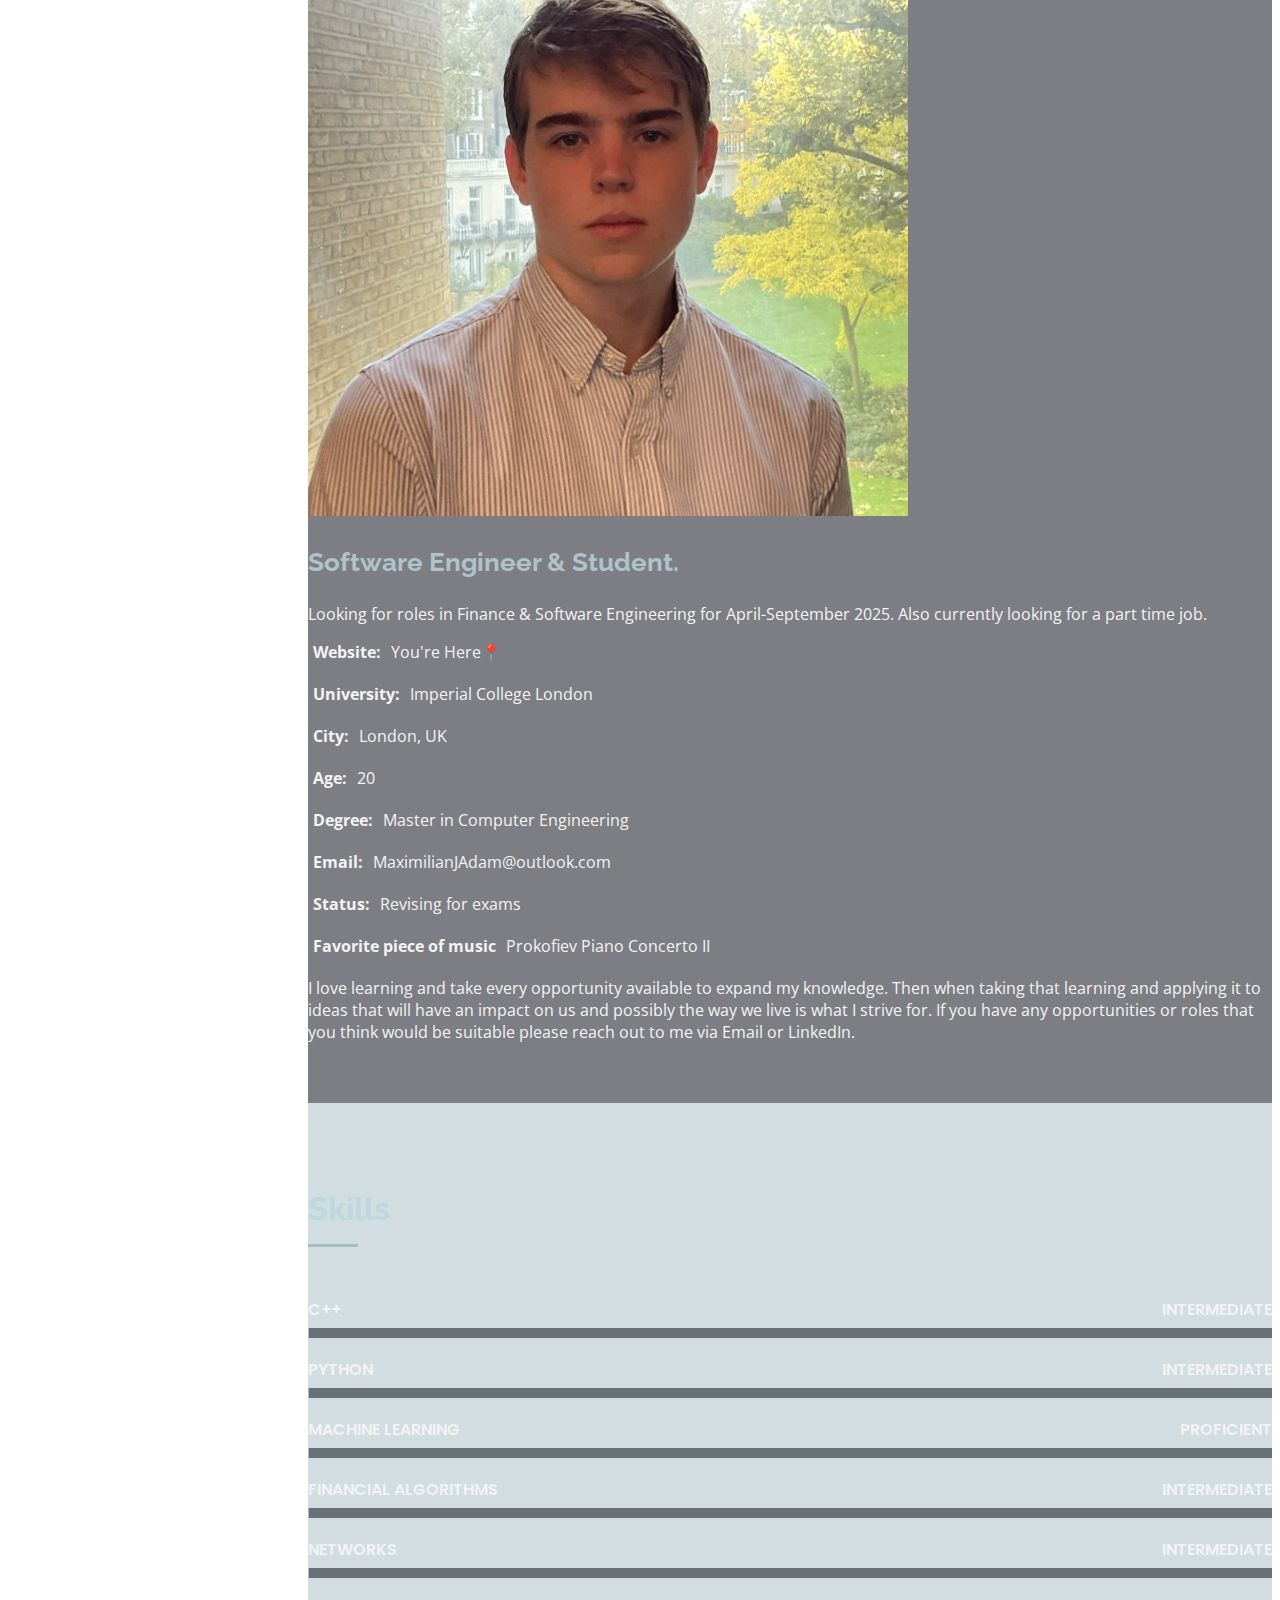
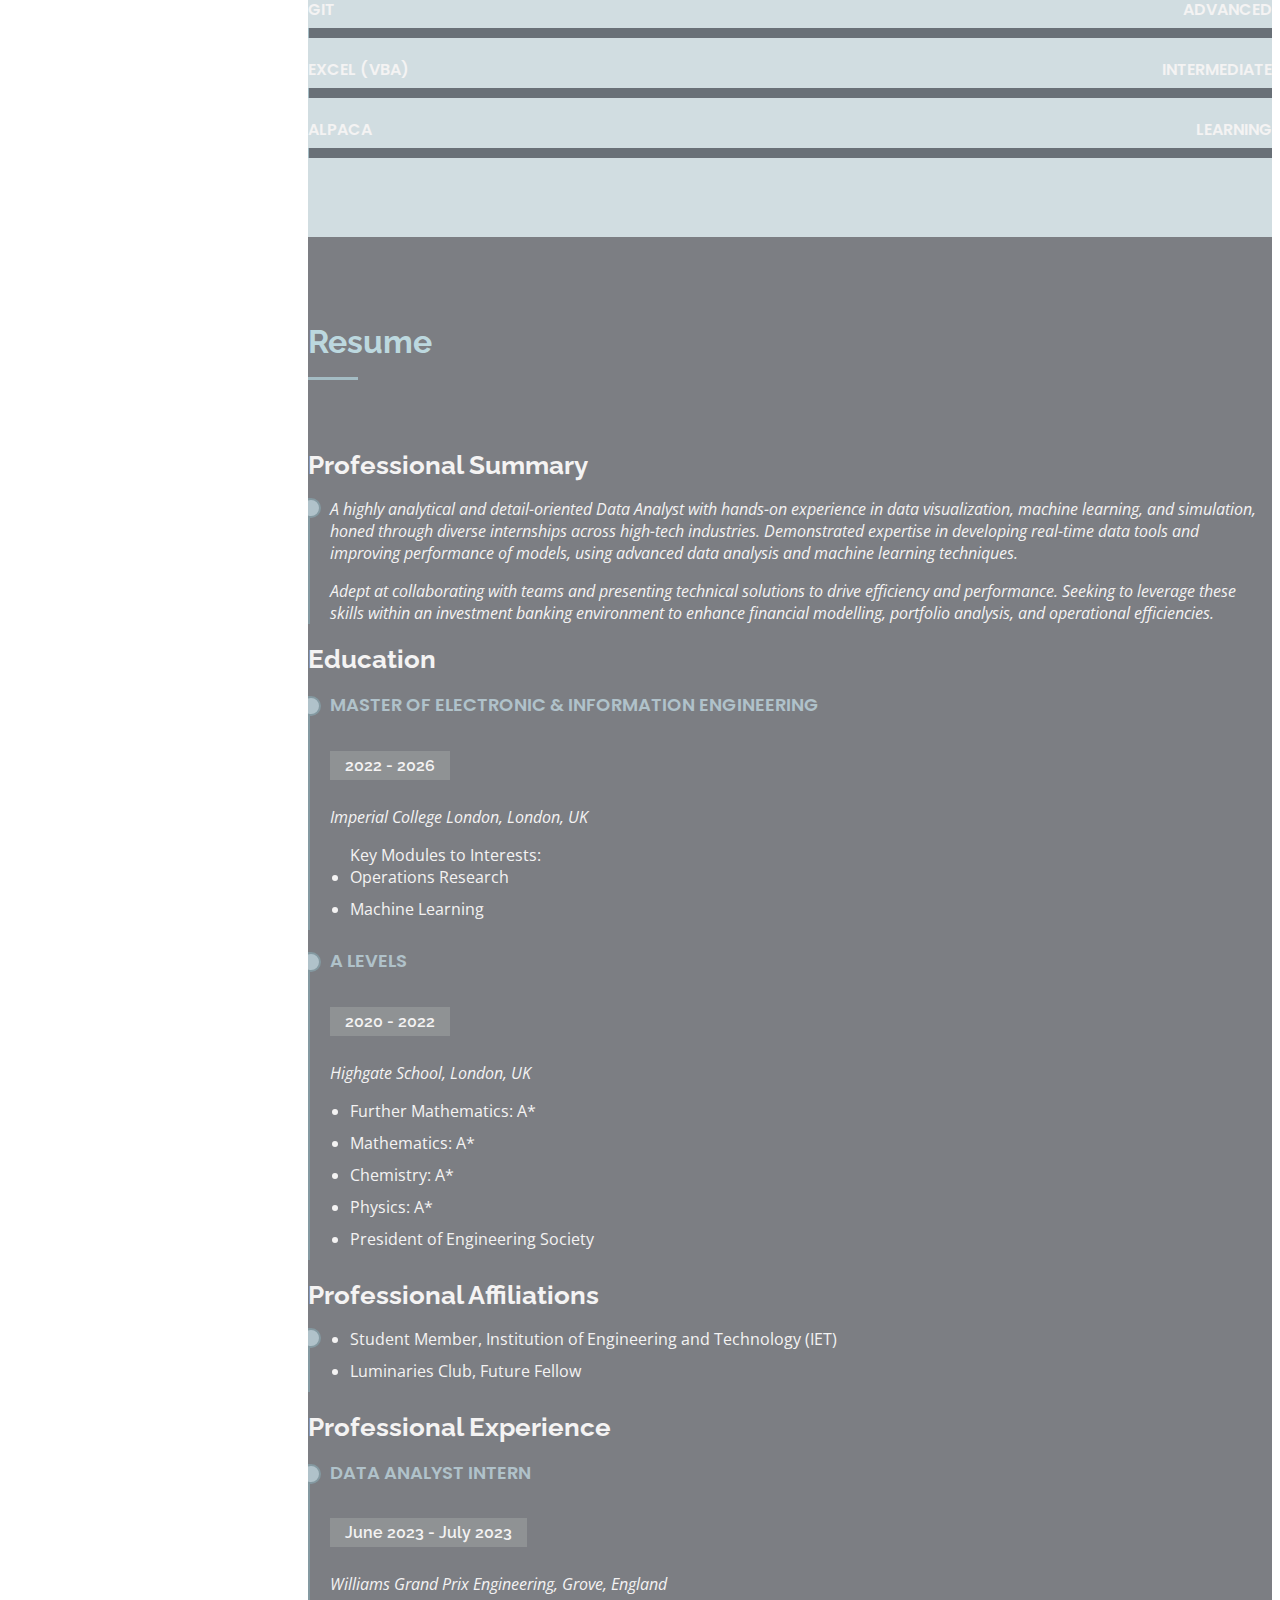
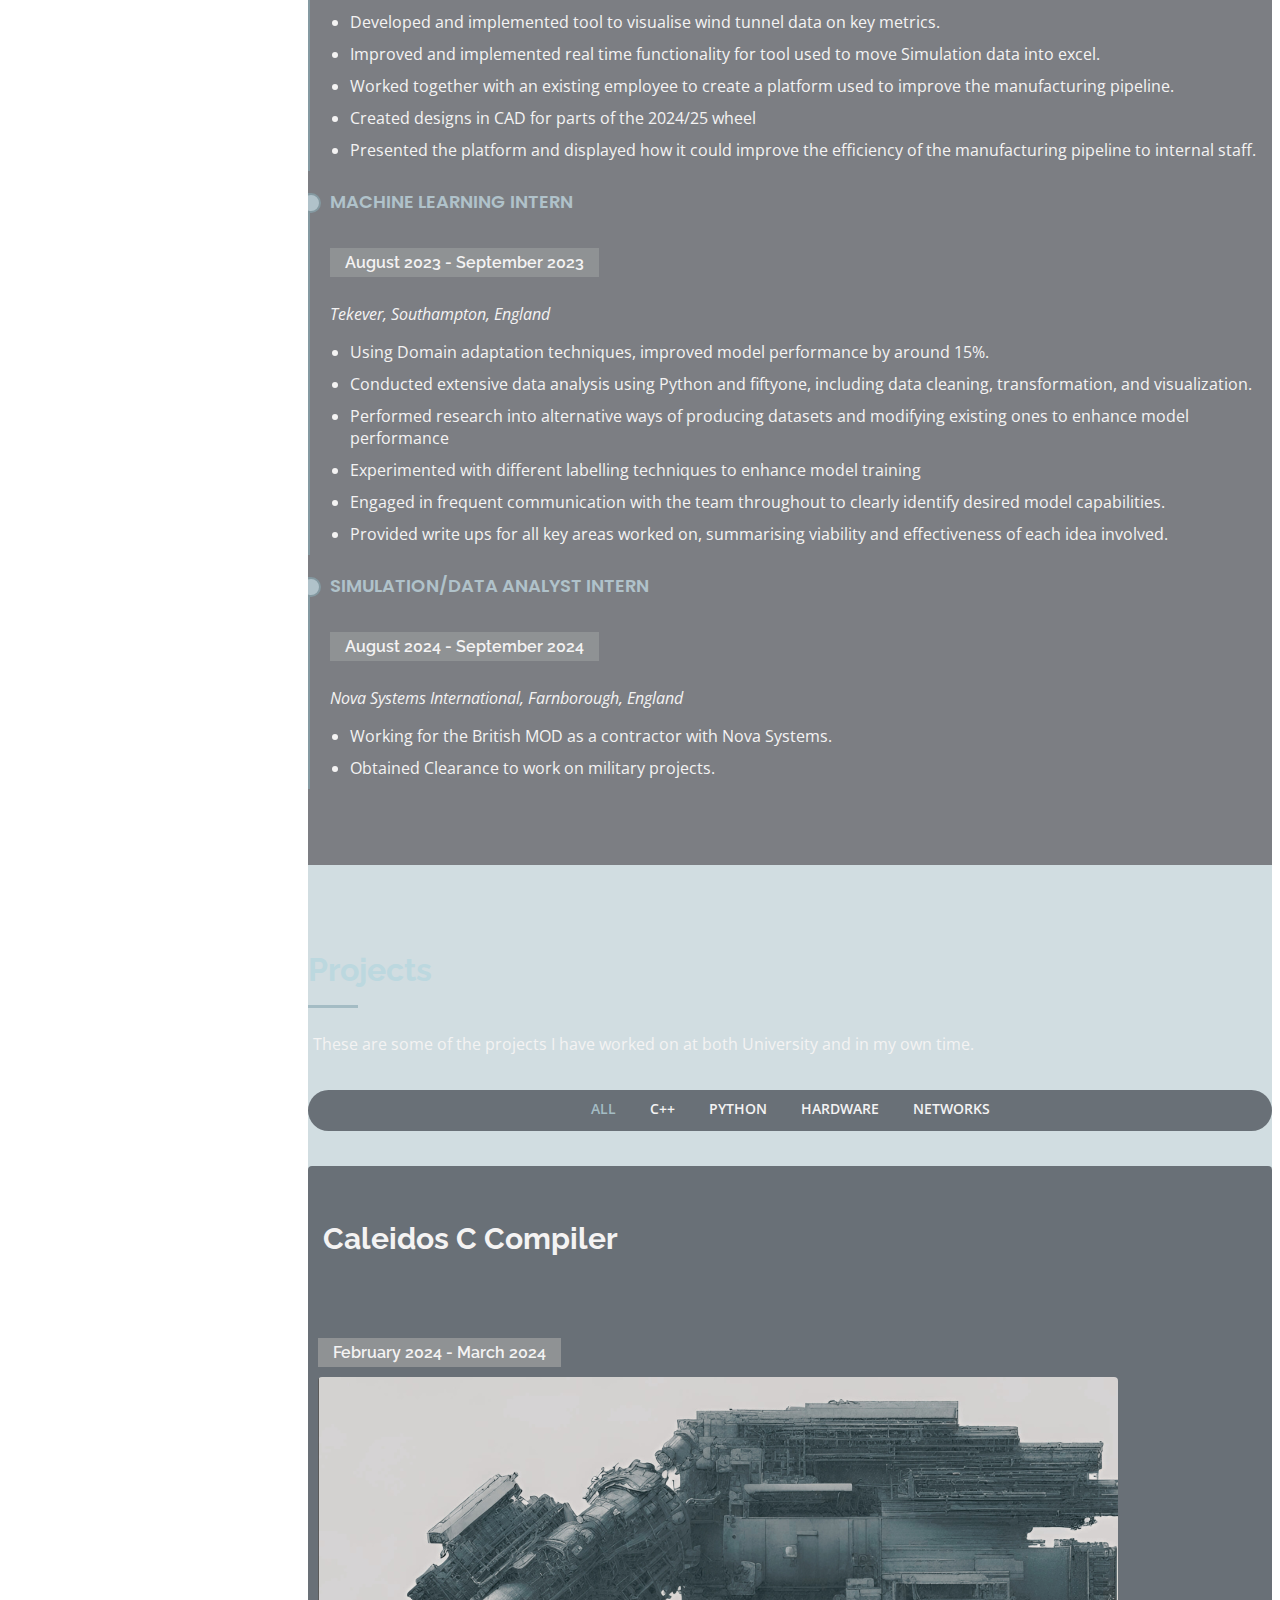
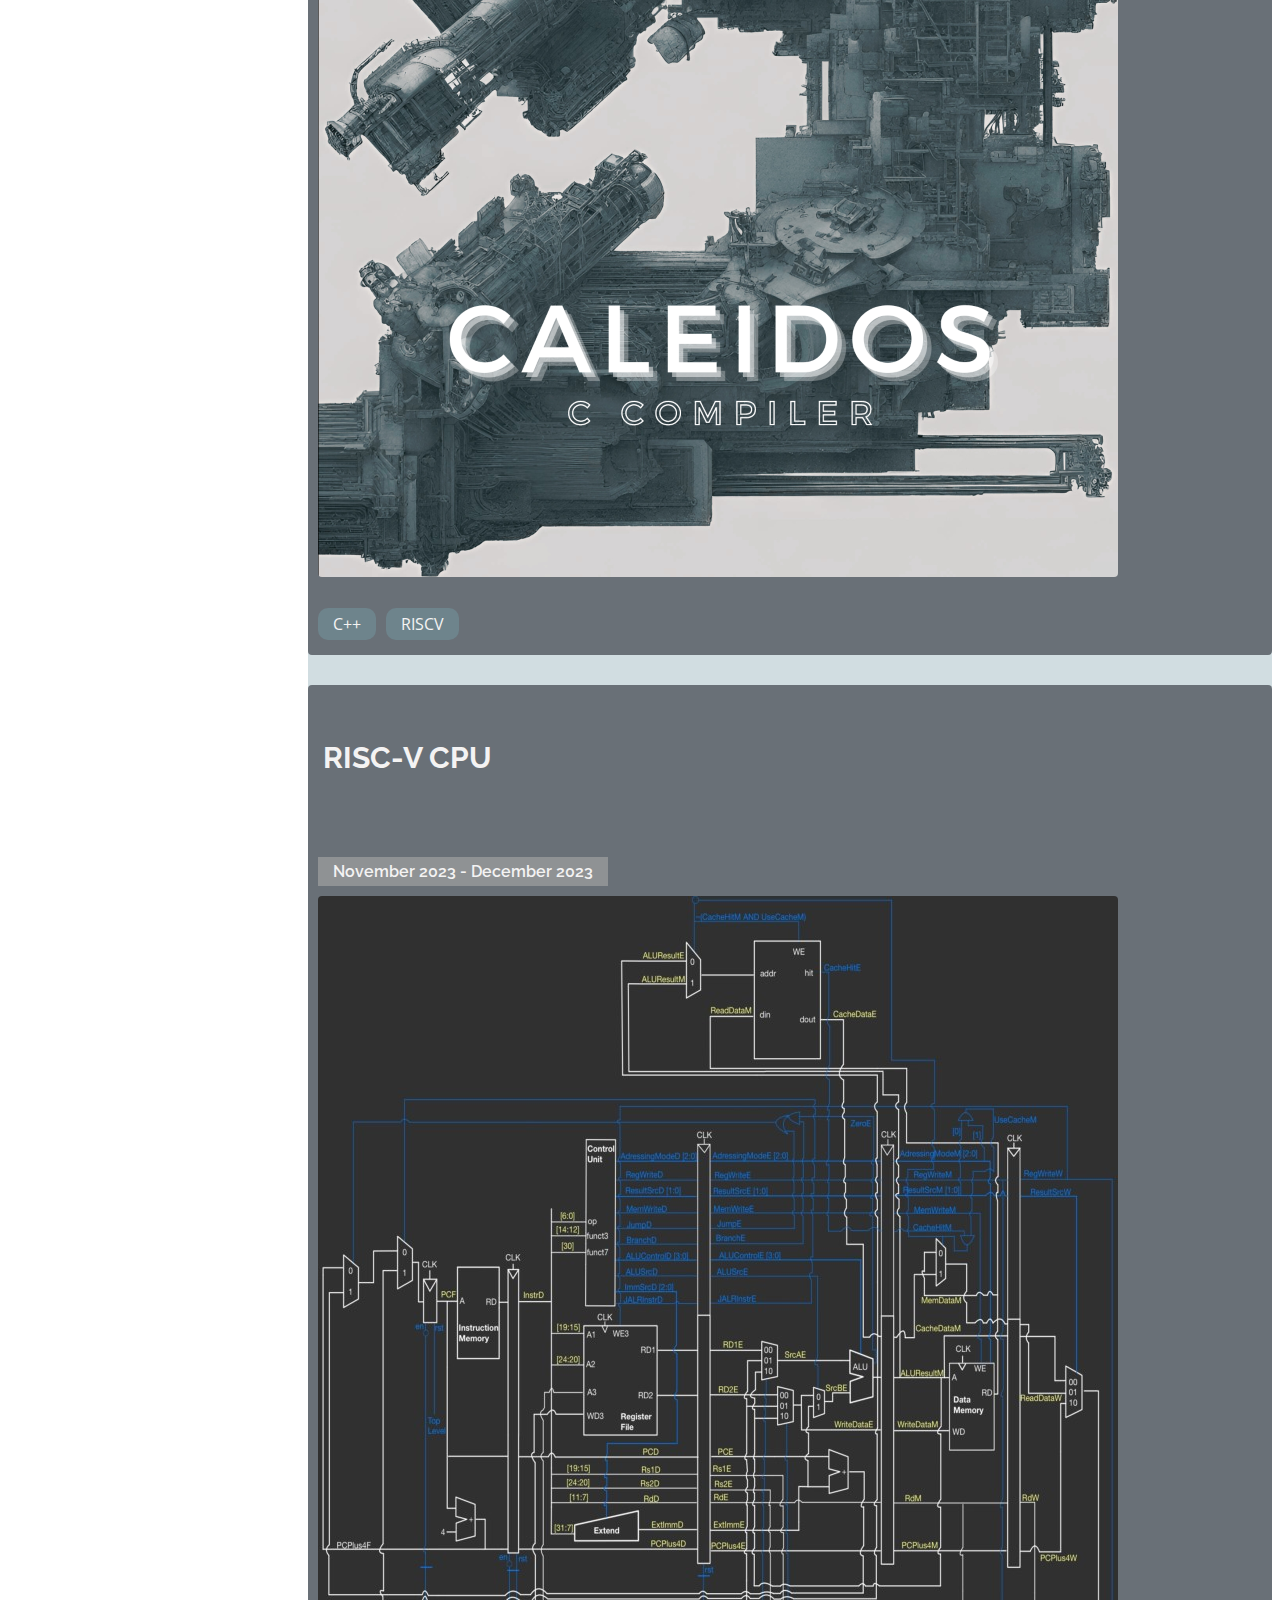
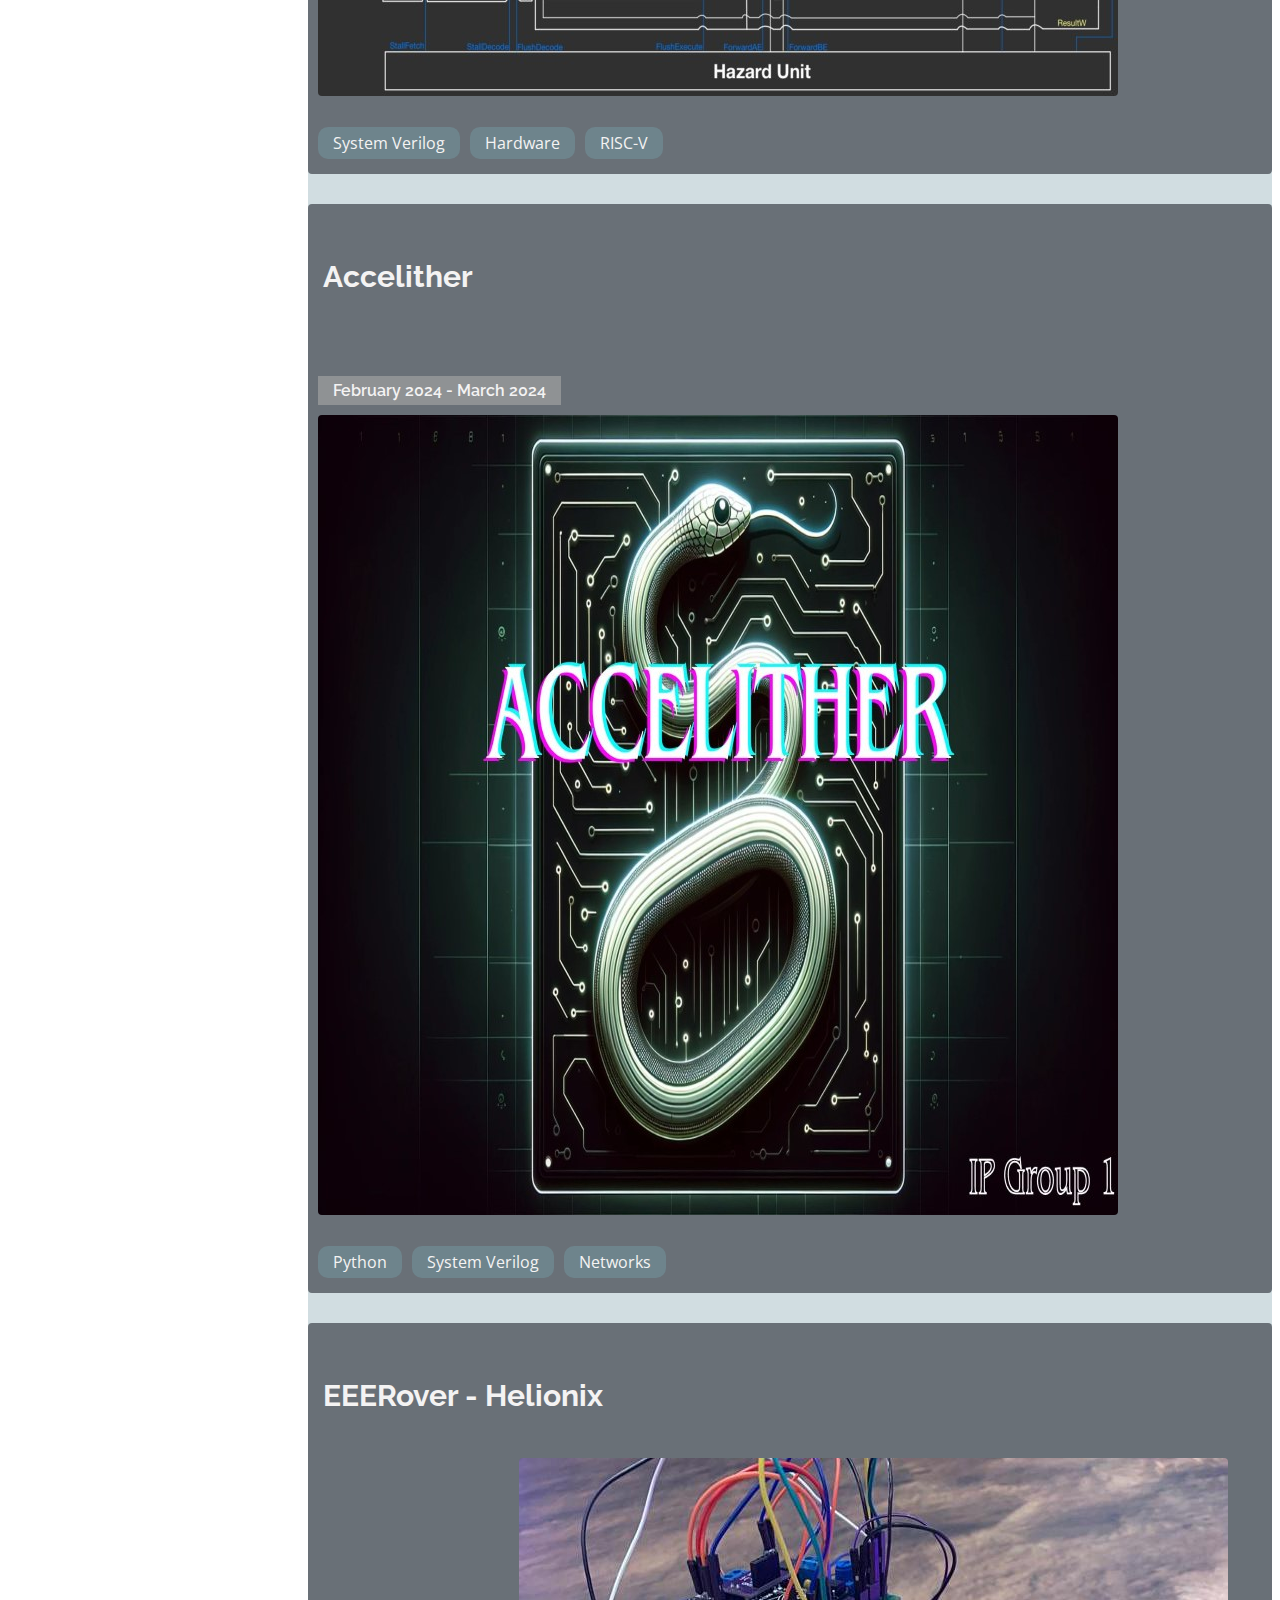
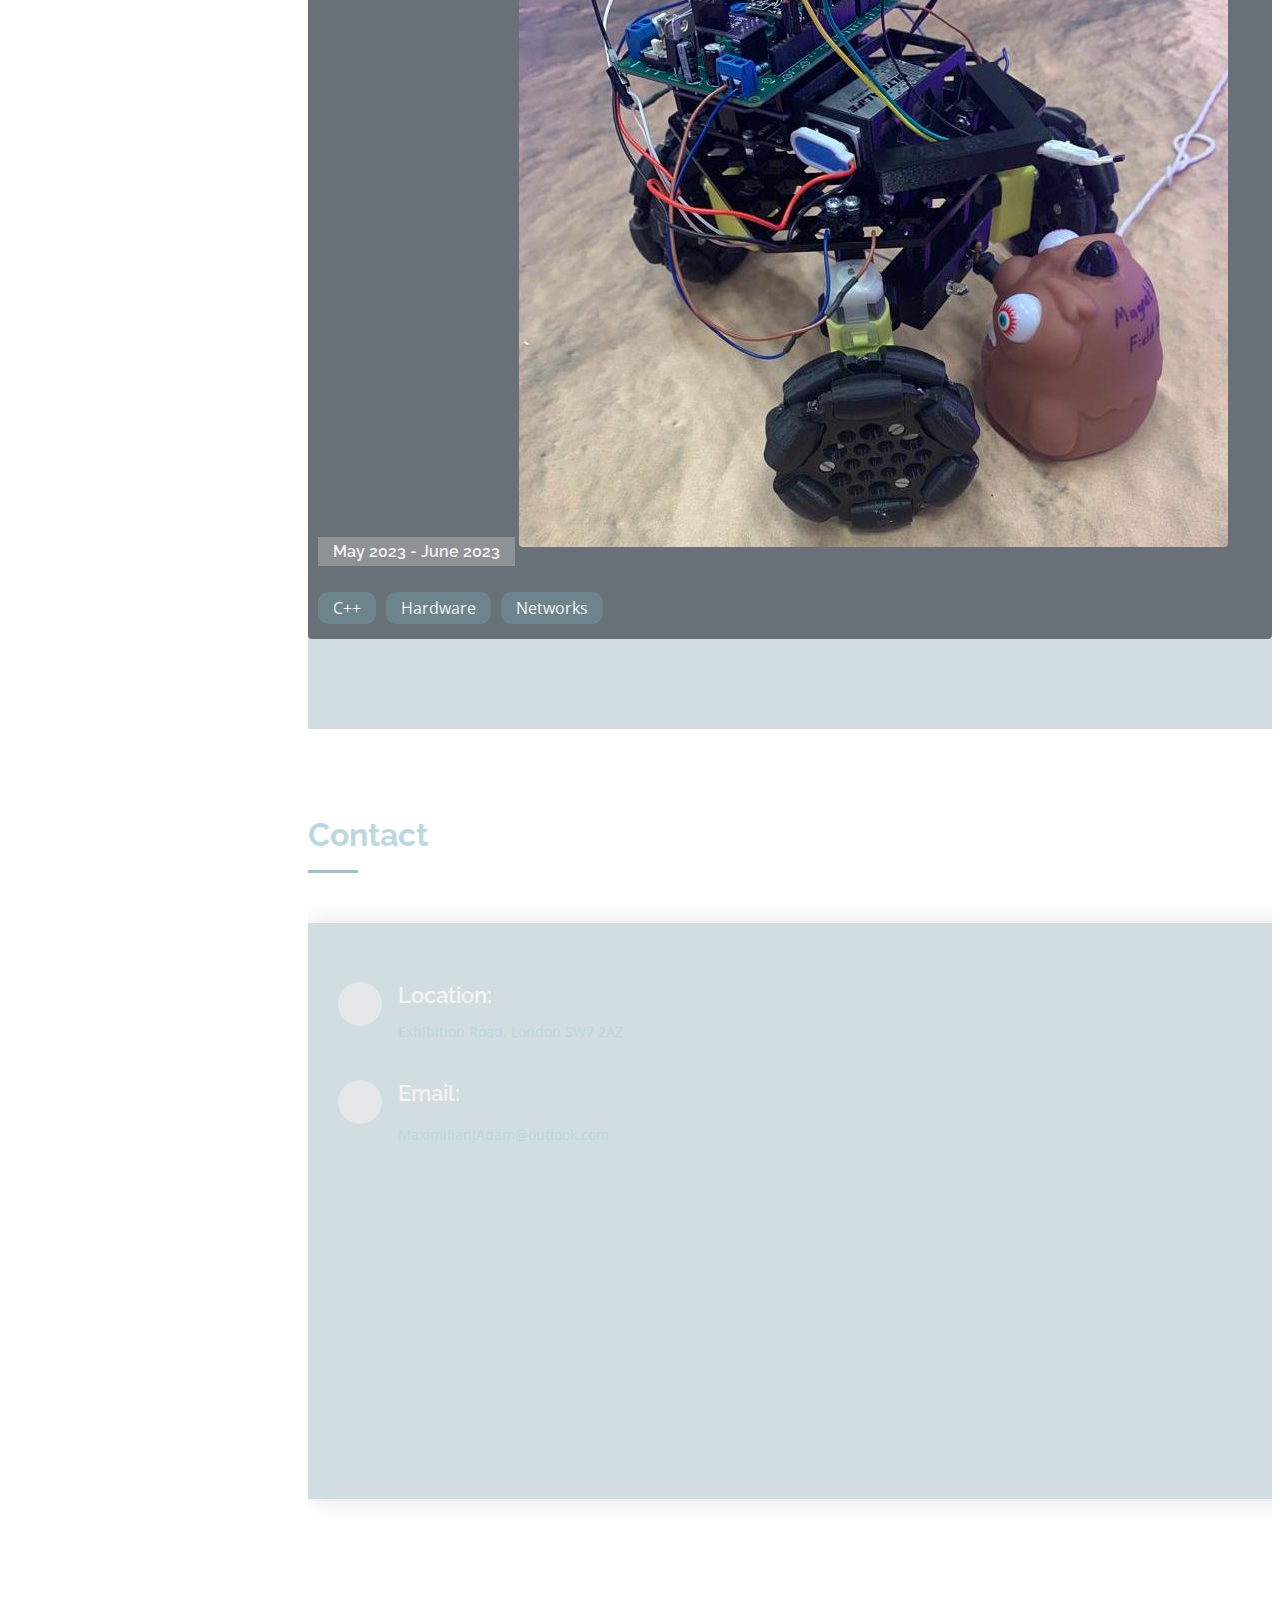
==== commit 3bad15f2: "Update professional affiliations" ====
--- a/index.html
+++ b/index.html
@@ -297,6 +297,13 @@
                 <li>President of Engineering Society</li>
               </ul>
             </div>
+            <h3 class="resume-title">Professional Affiliations</h3>
+            <div class="resume-item pb-0">
+              <ul>
+                <li>Student Member, Institution of Engineering and Technology (IET)</li>
+                <li>Luminaries Club, Future Fellow</li>
+              </ul>
+            </div>
           </div>
           <div class="col-lg-6" data-aos="fade-up" data-aos-delay="100">
             <h3 class="resume-title">Professional Experience</h3>
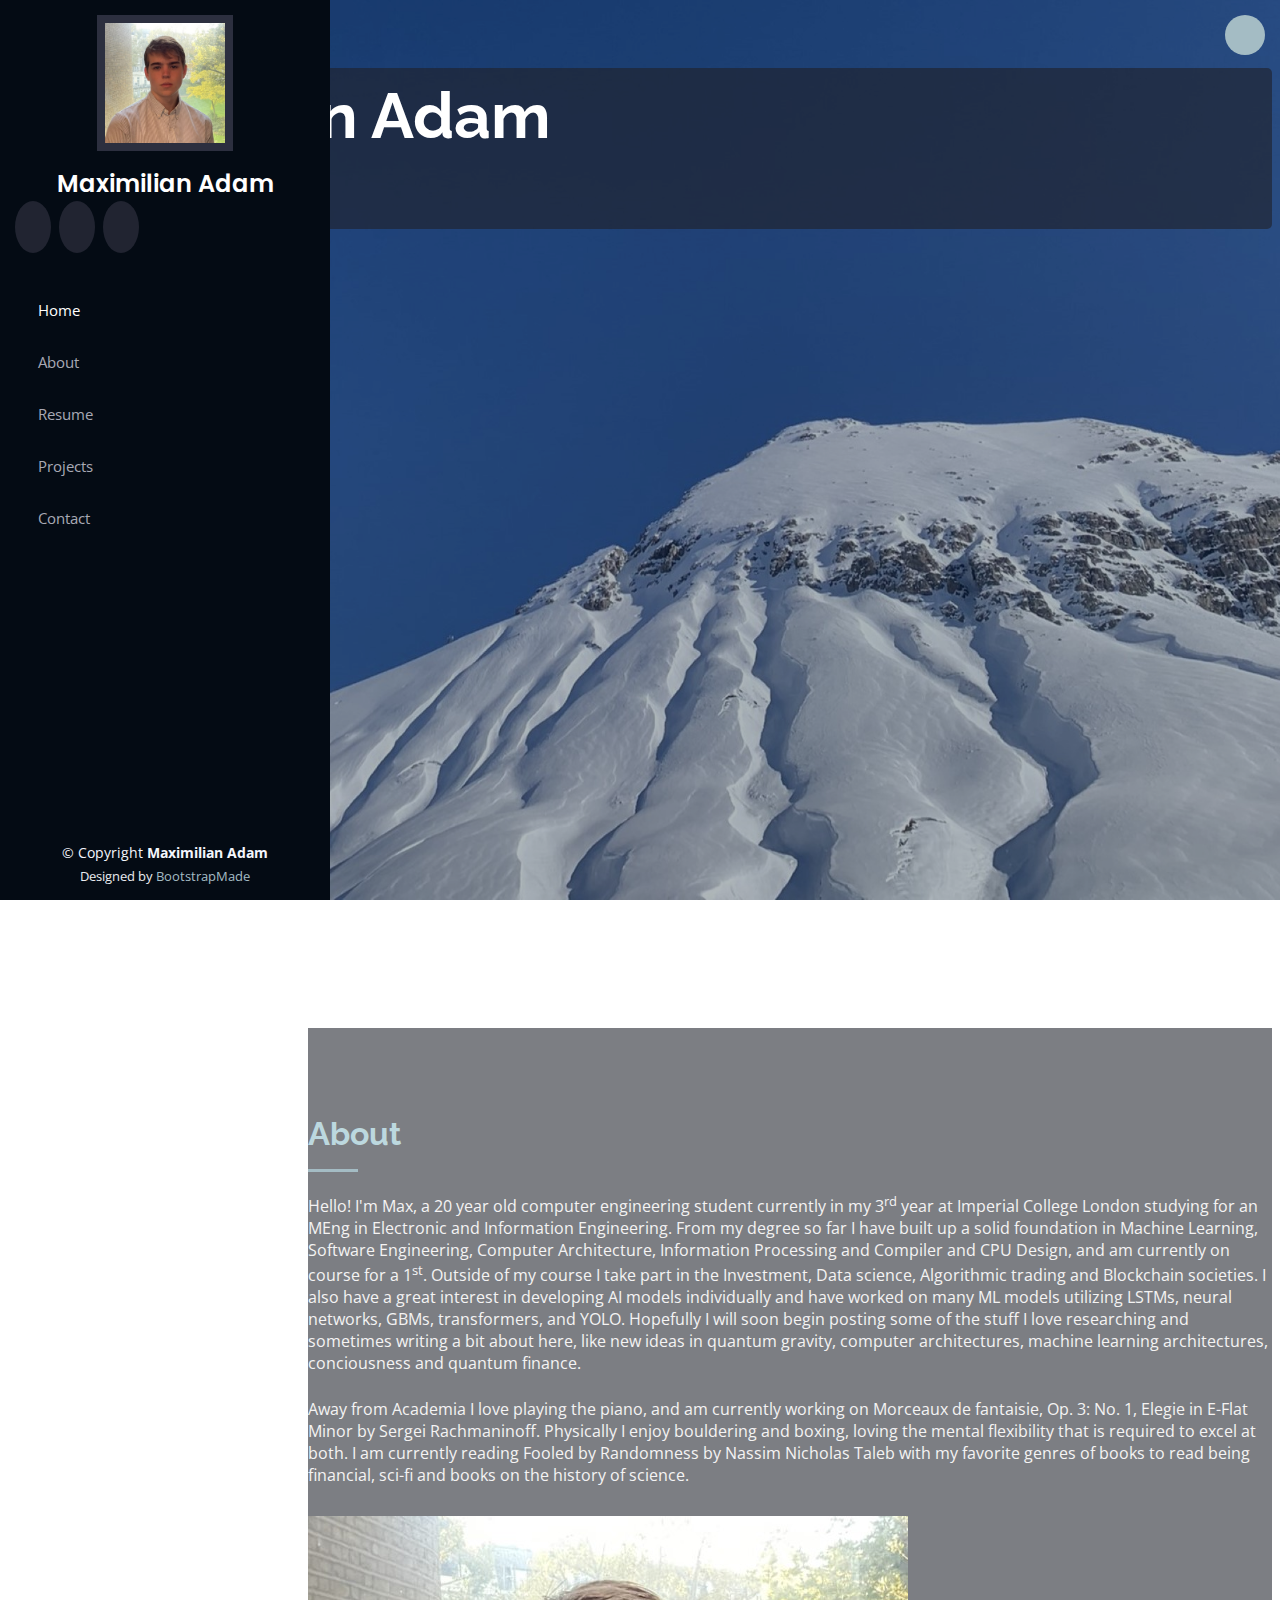
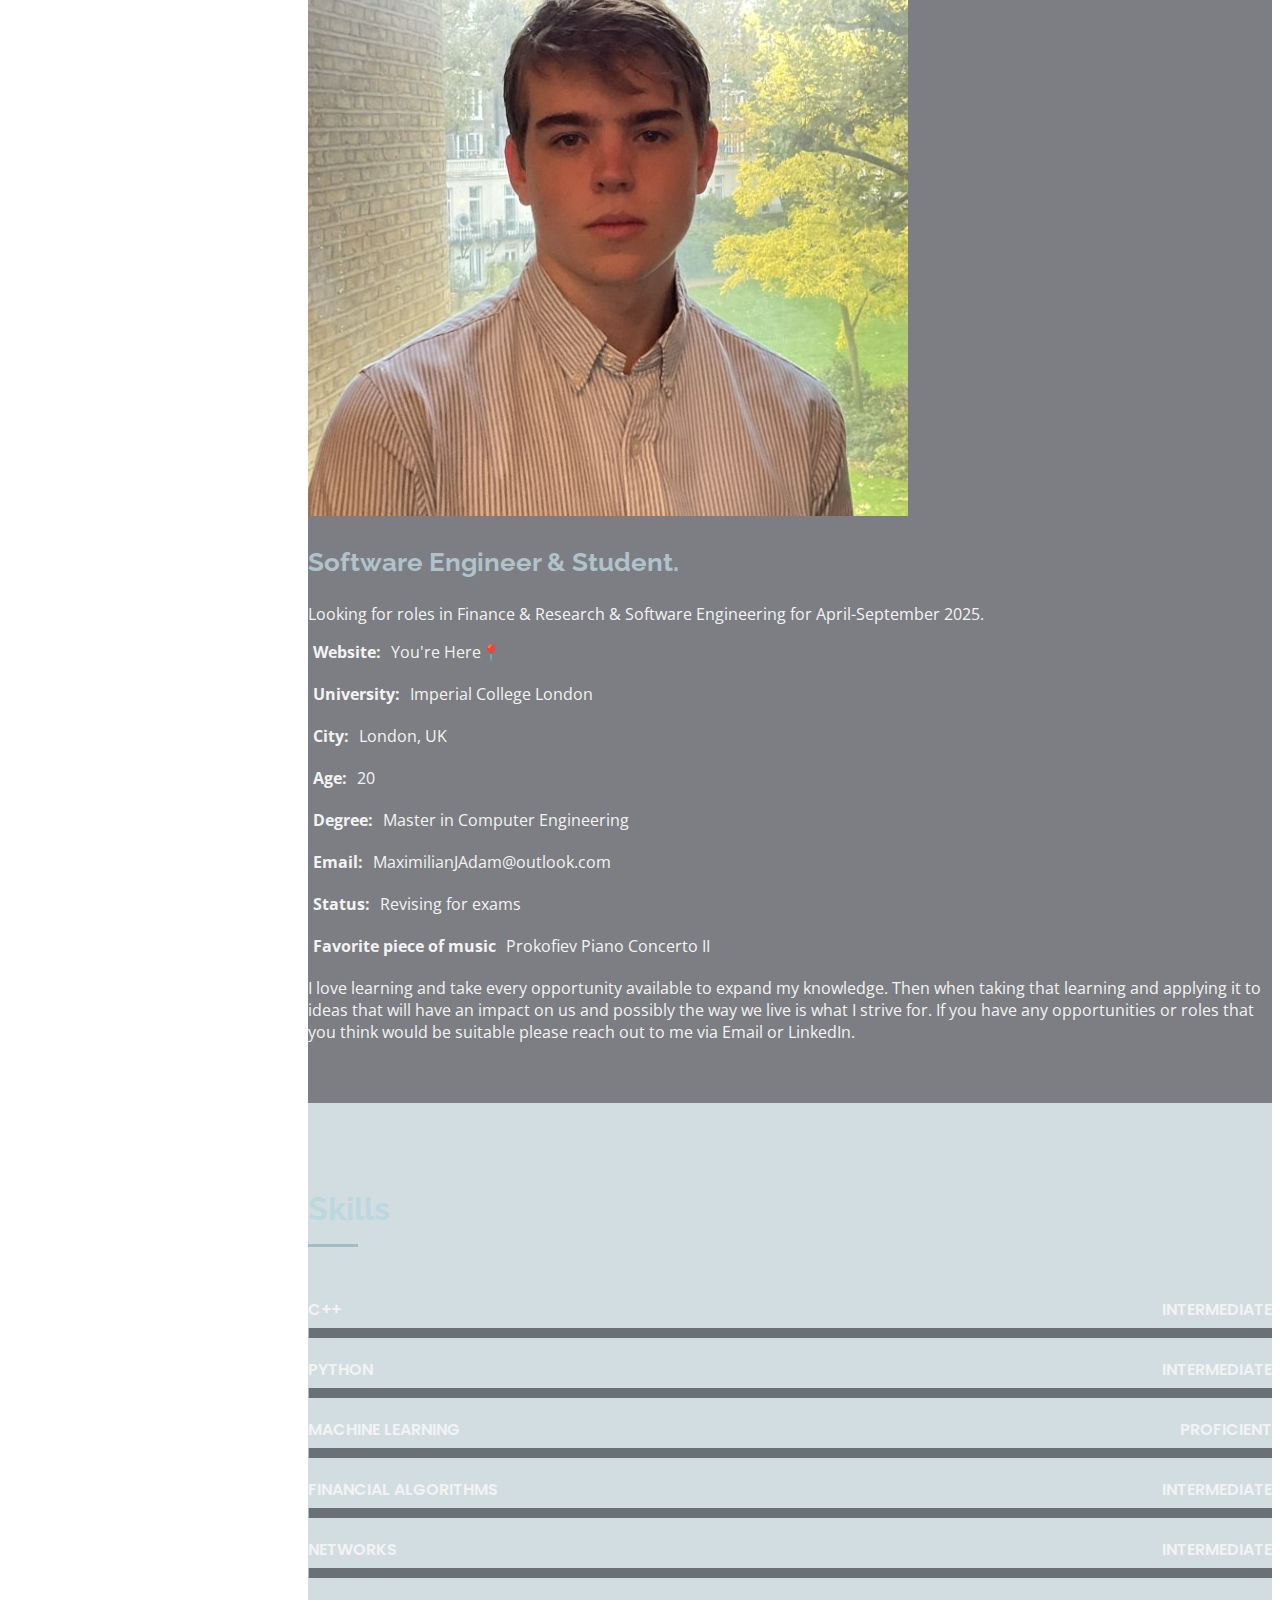
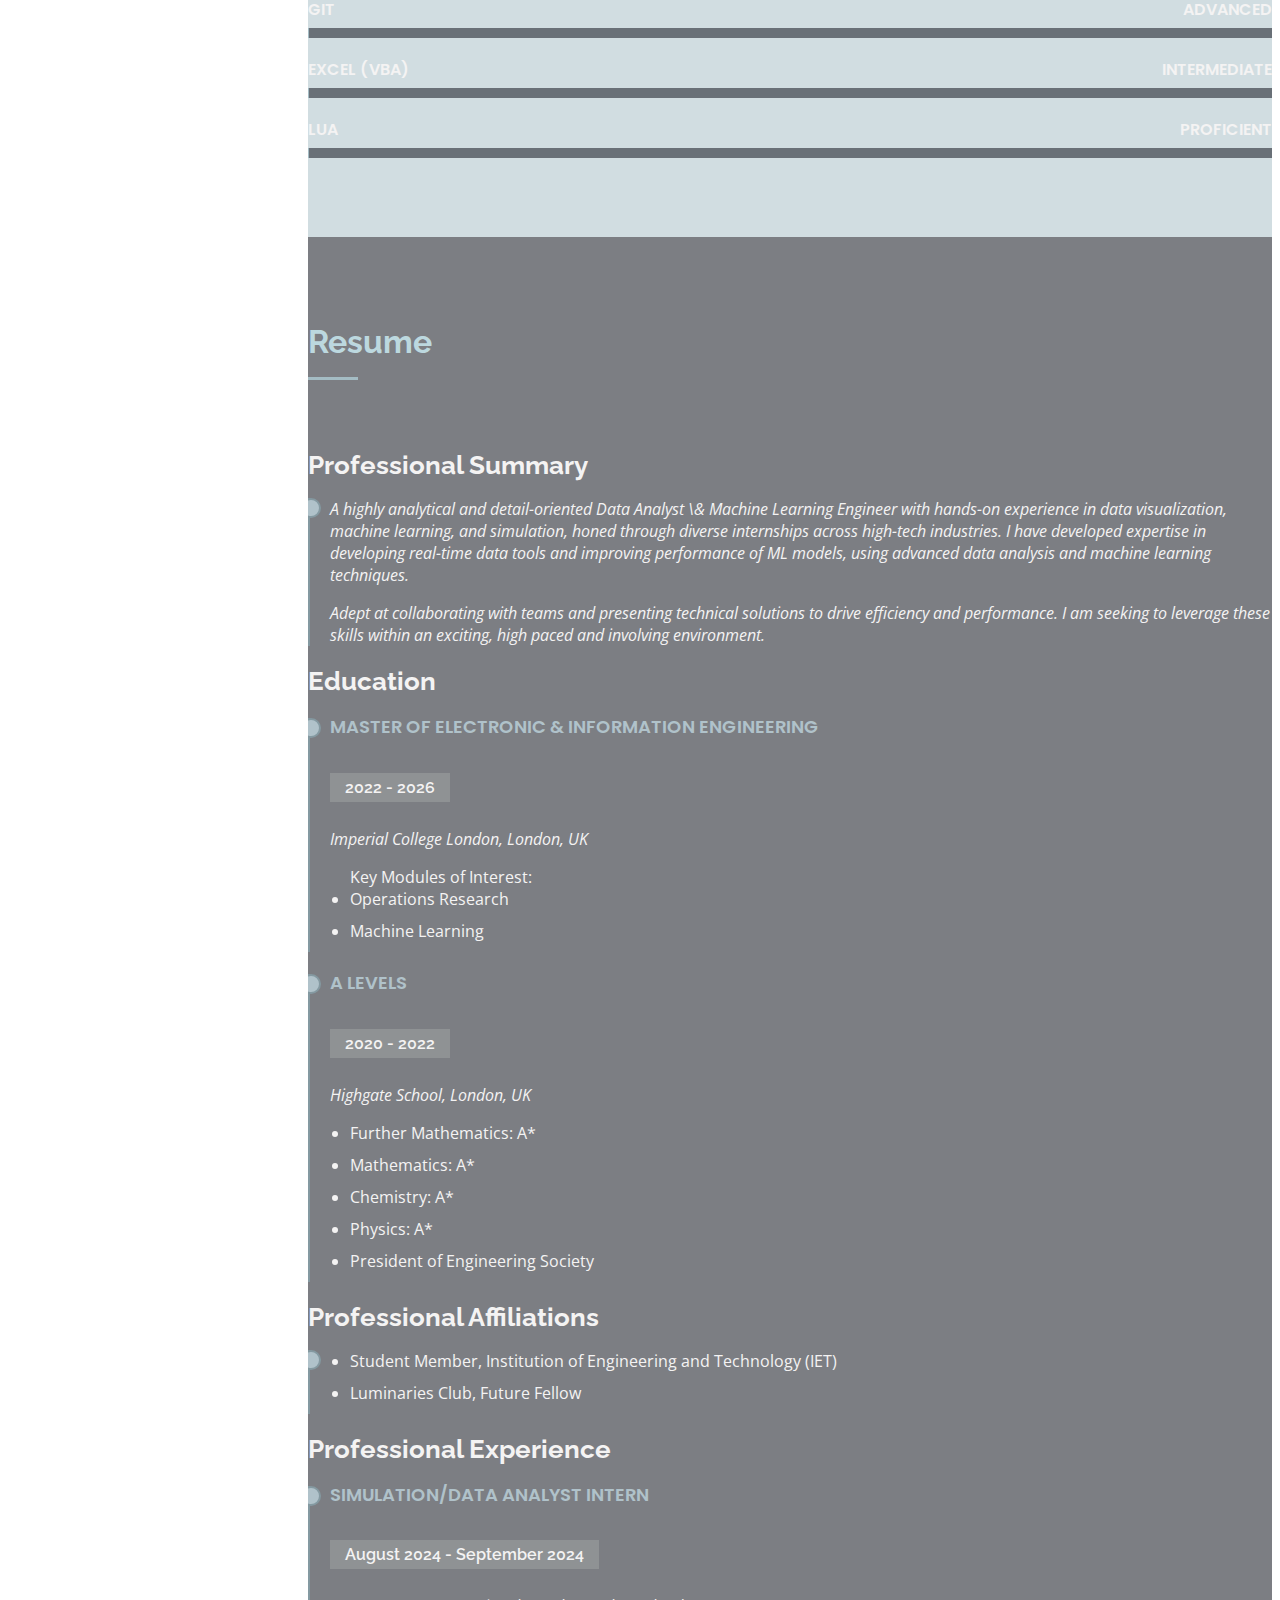
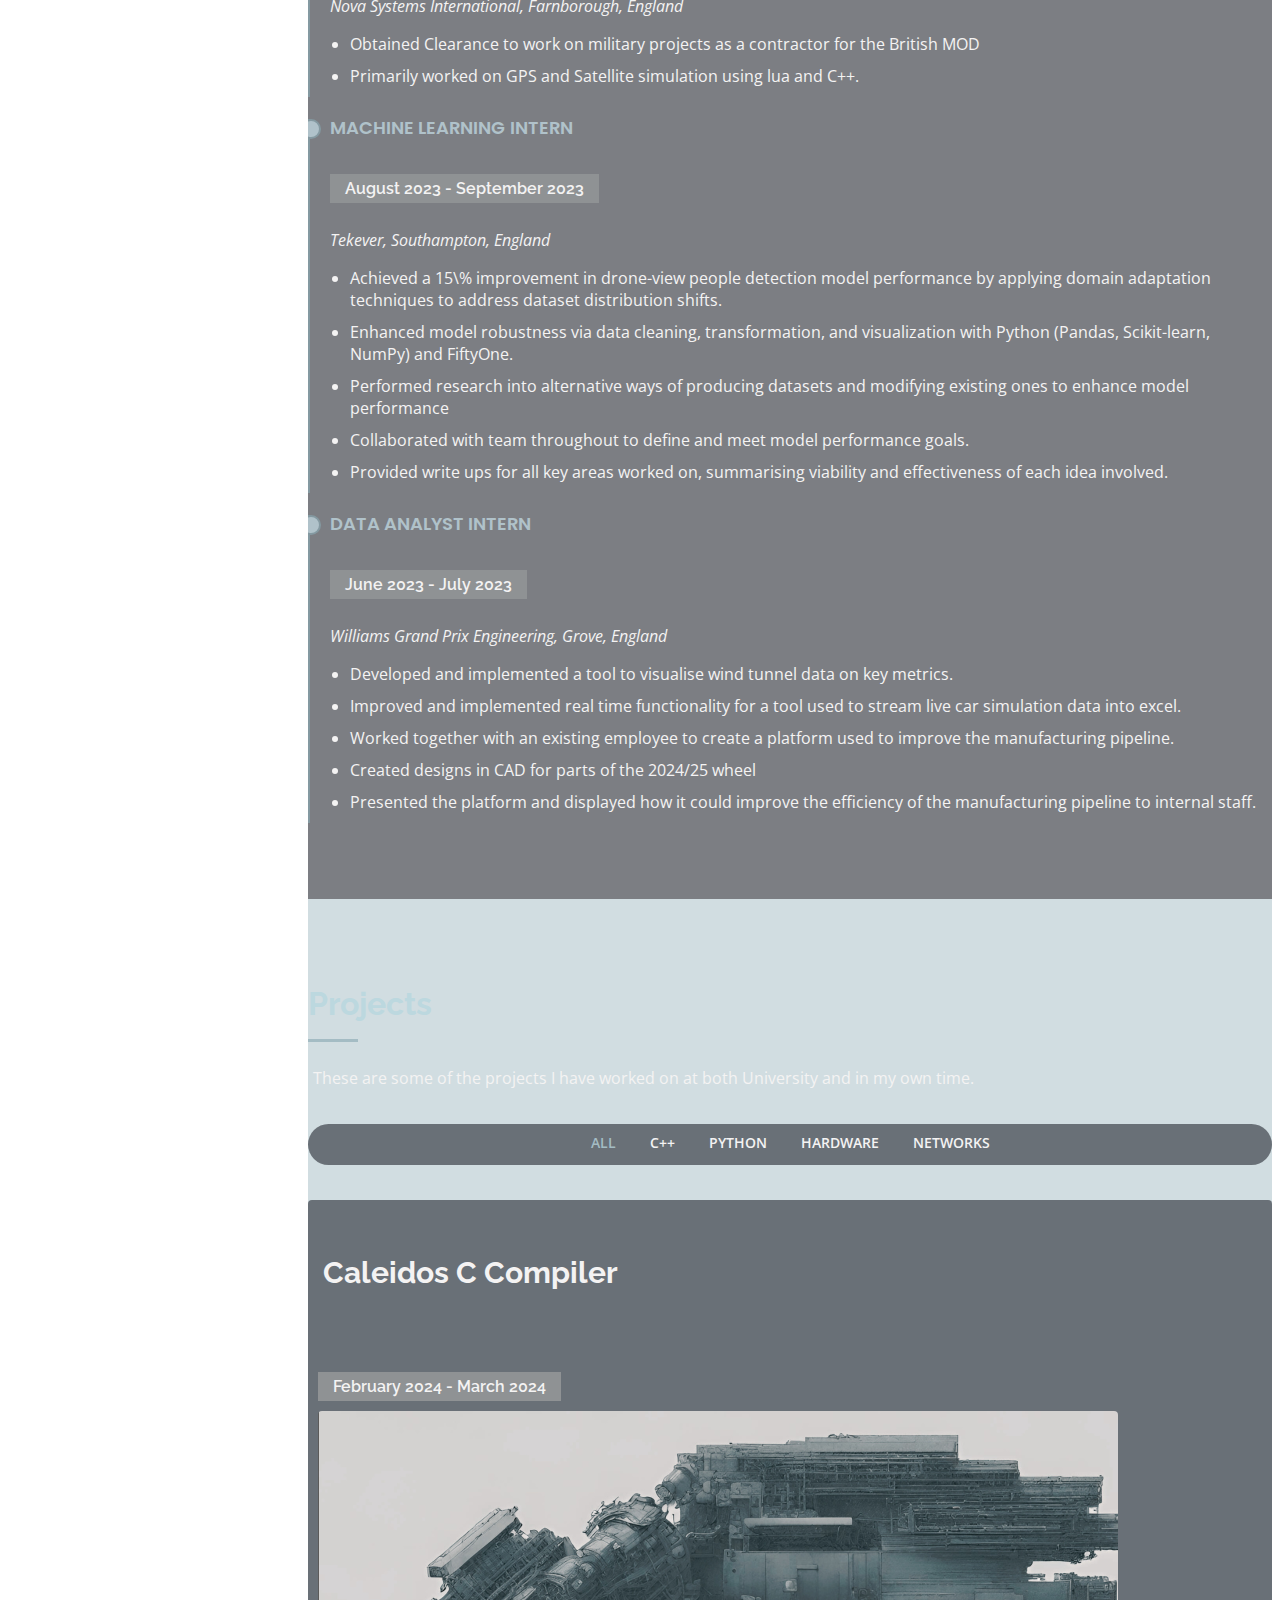
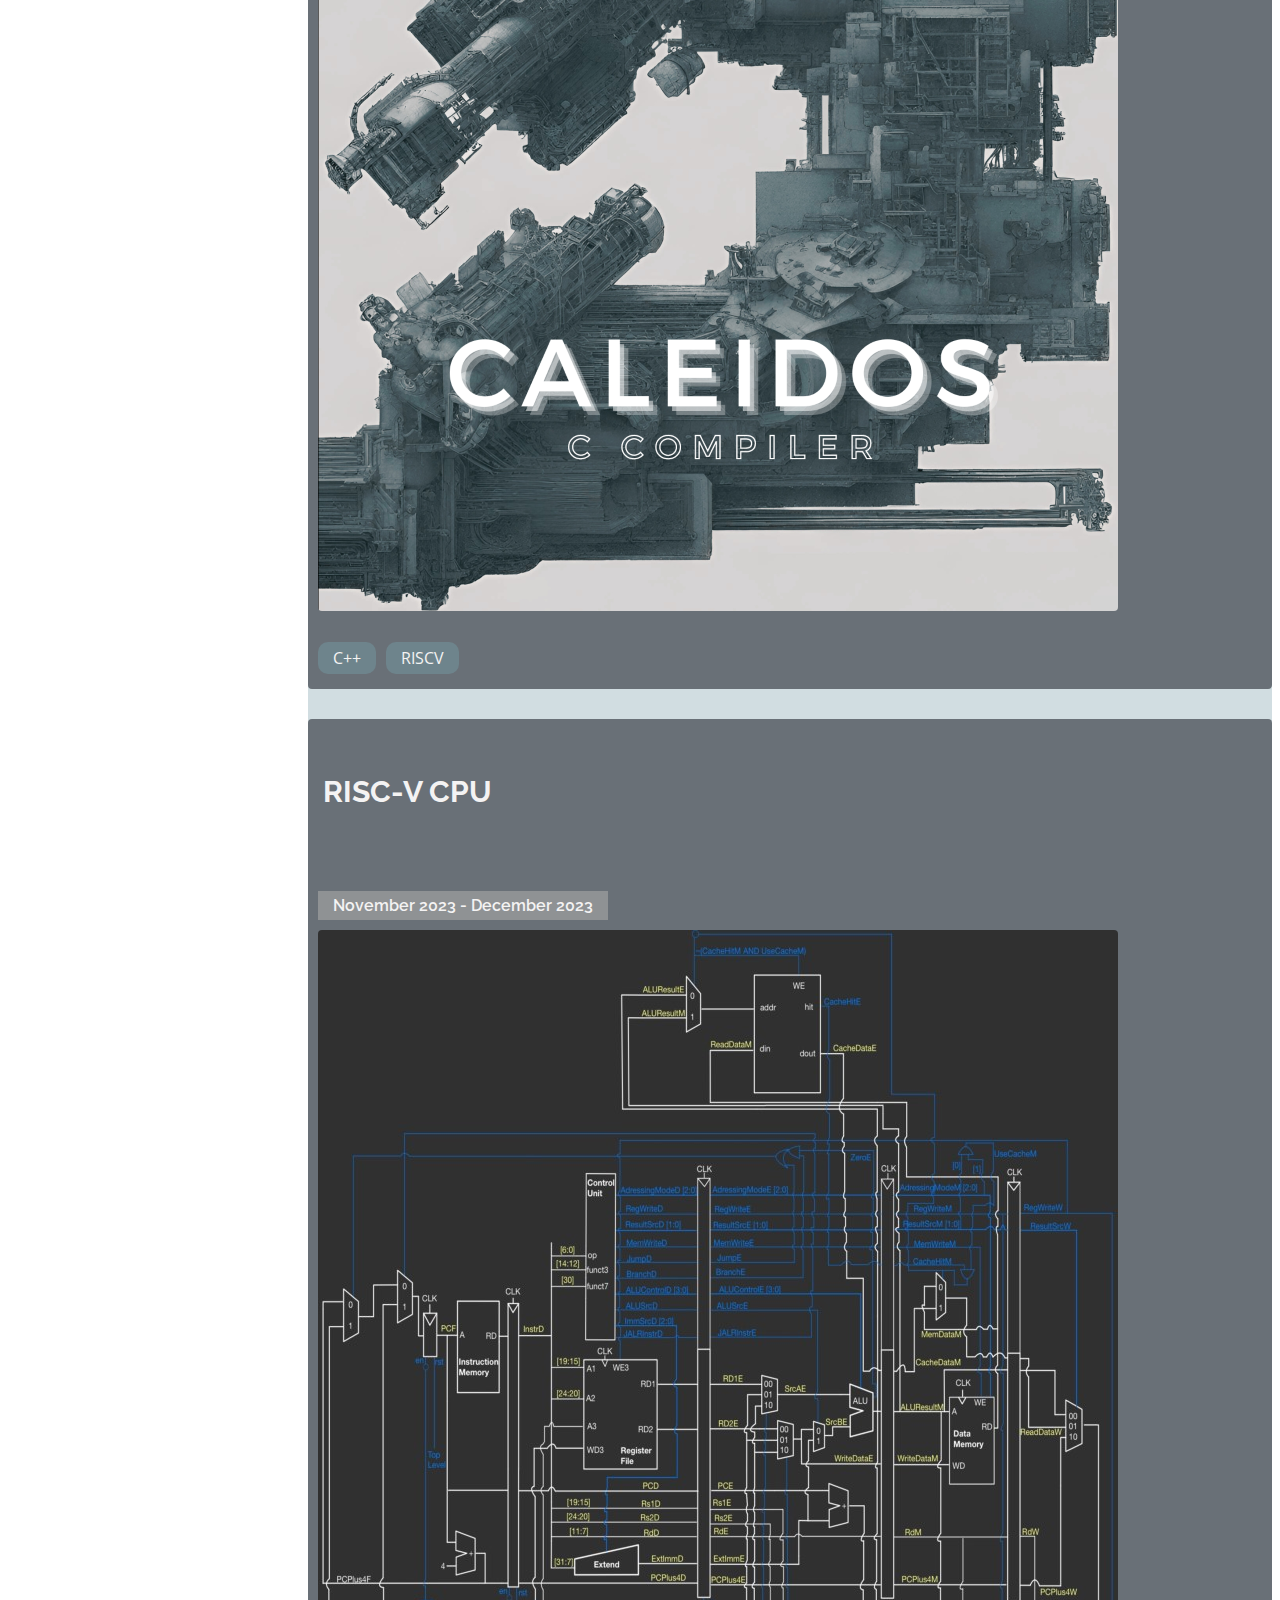
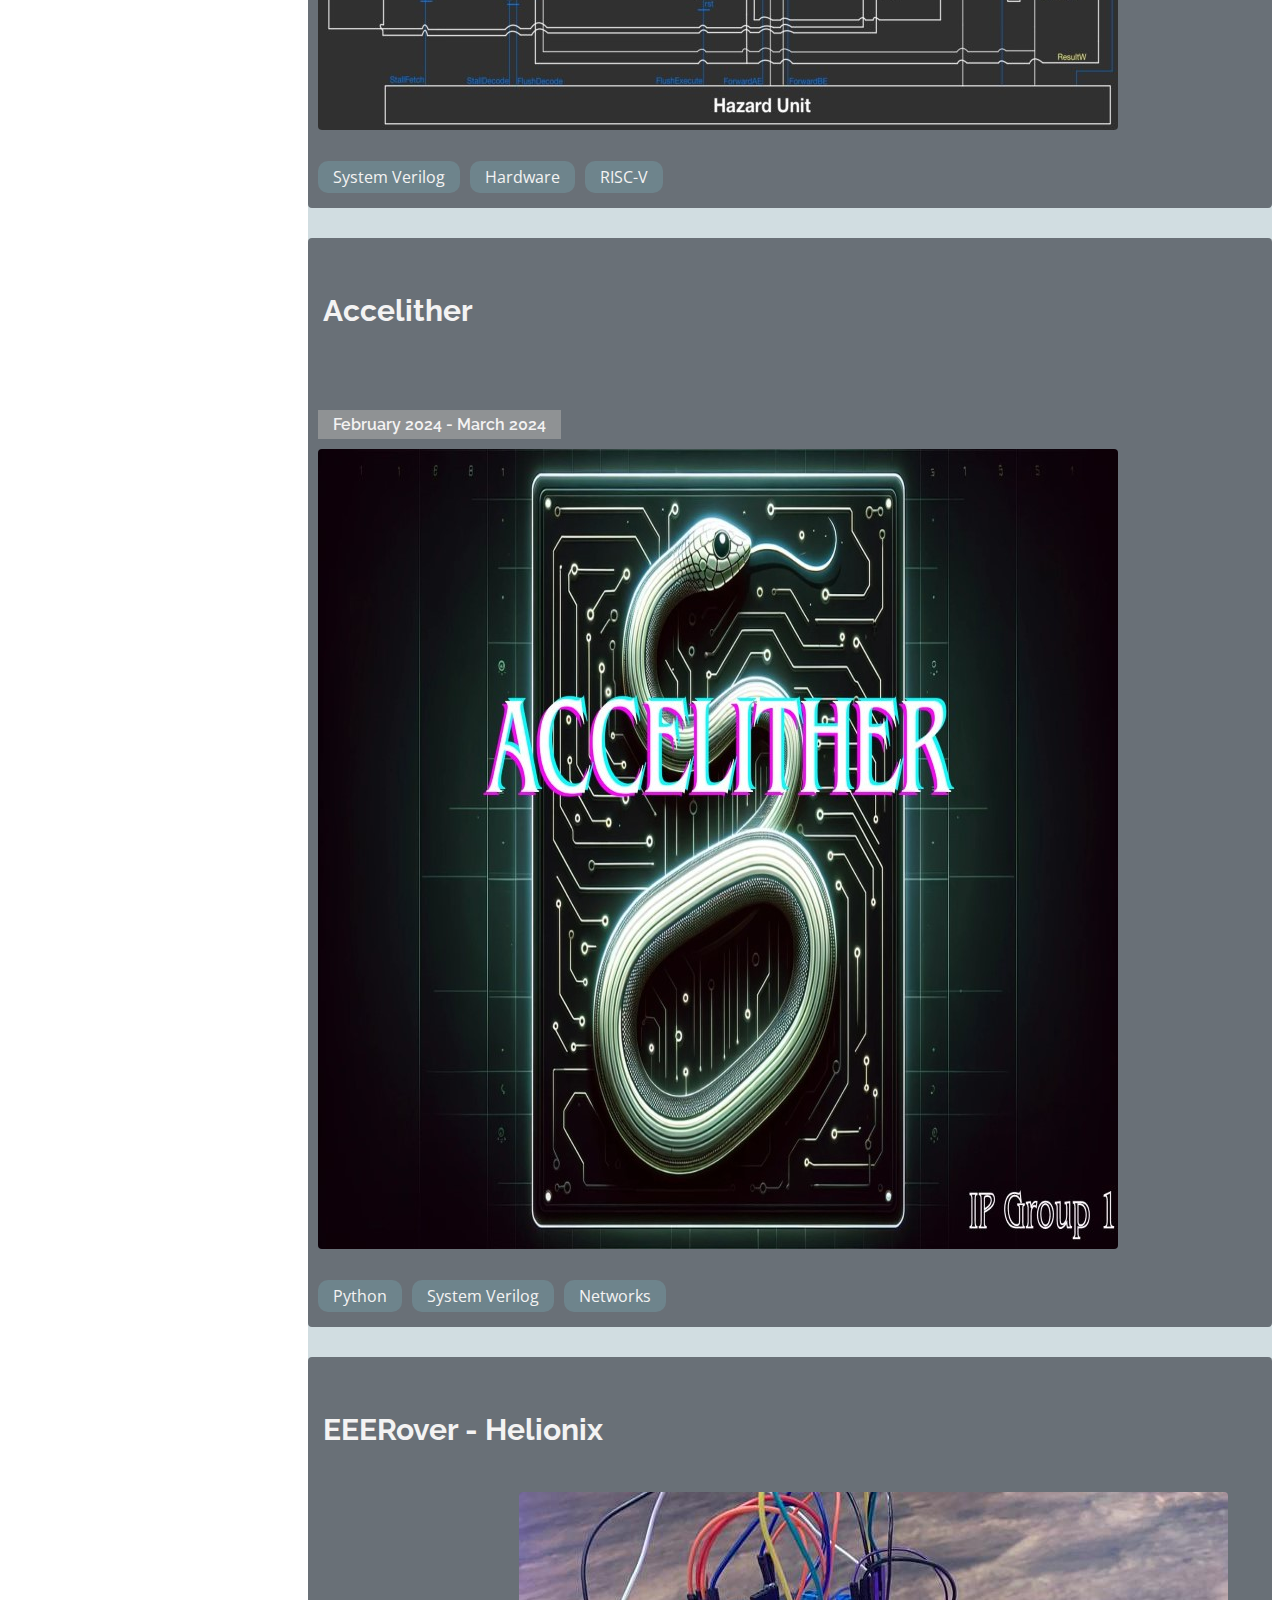
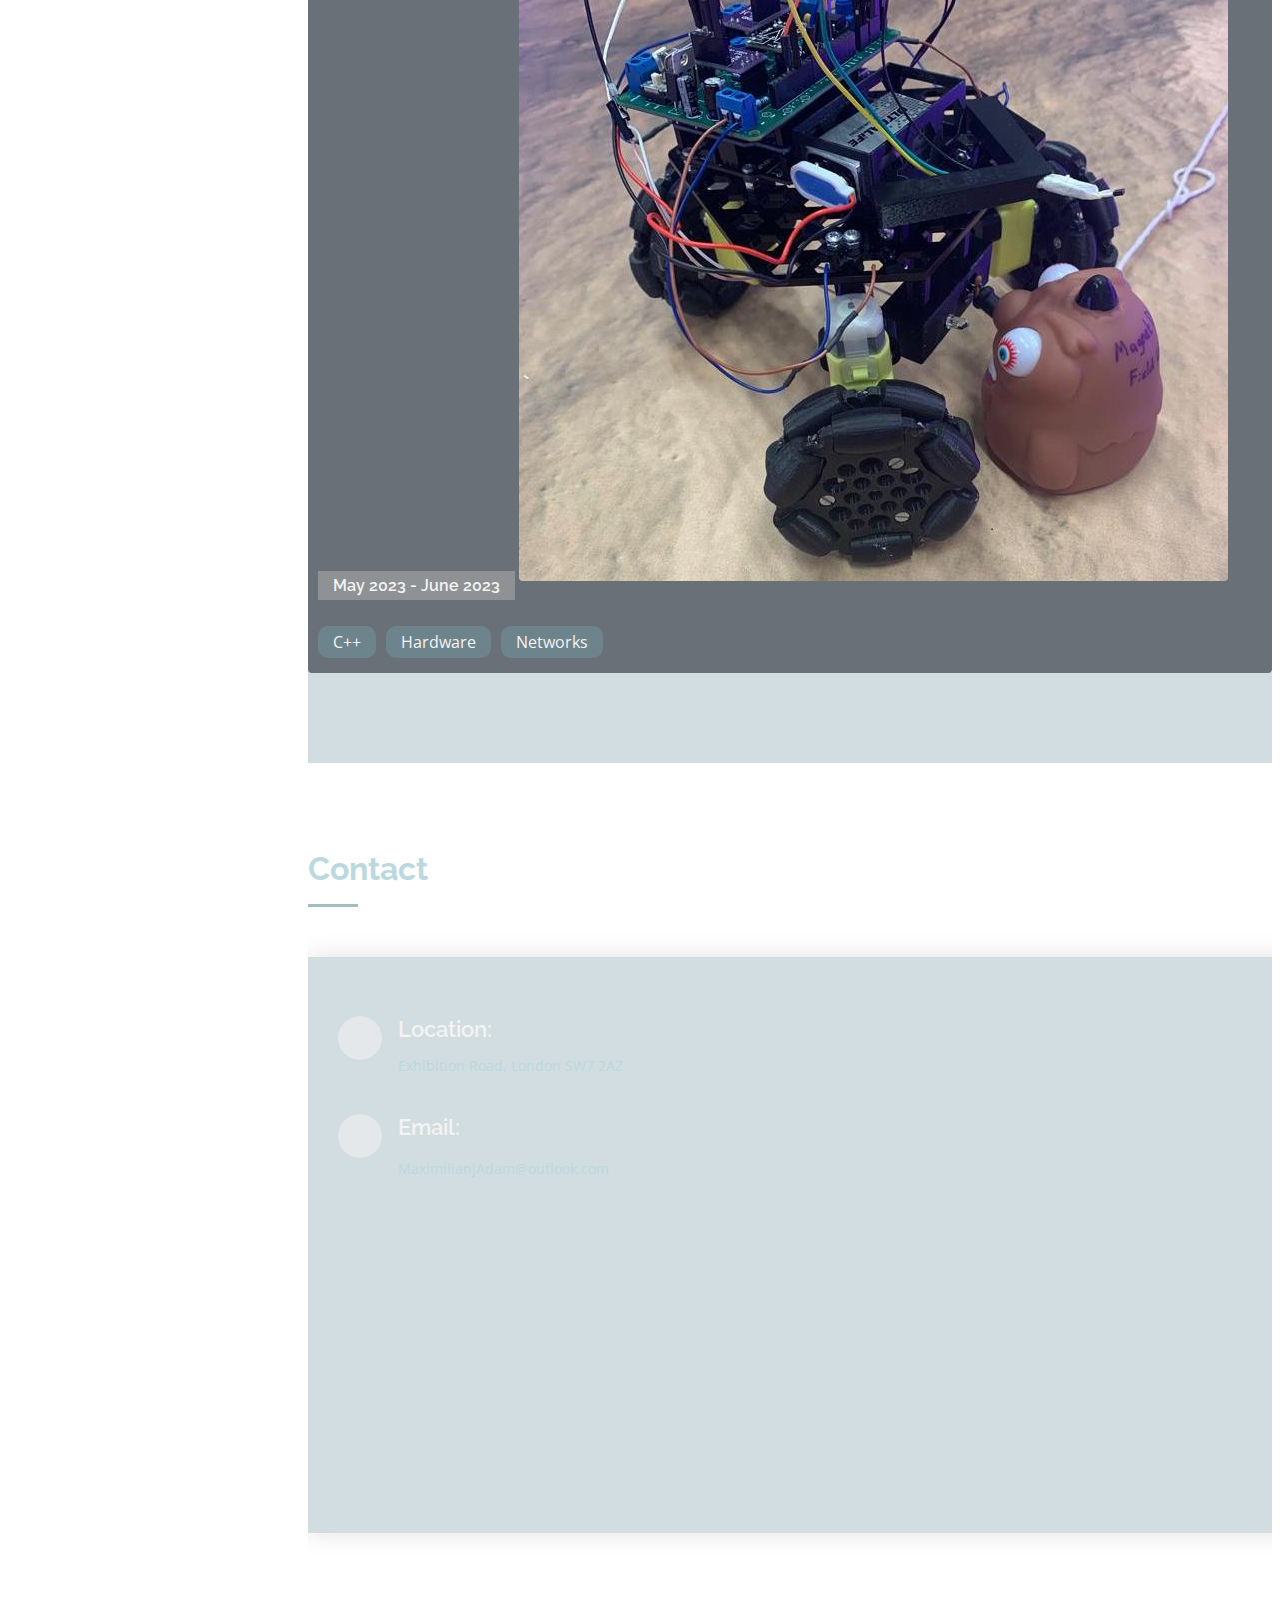
==== commit 71ed956b: "Update" ====
--- a/index.html
+++ b/index.html
@@ -72,7 +72,7 @@
   <section id="hero" class="d-flex flex-column justify-content-center align-items-center">
     <div class="hero-container" data-aos="fade-in">
       <h1>Maximilian Adam</h1>
-      <p>I'm a <span class="typed" data-typed-items="Software Engineer, Student, Developer"></span></p>
+      <p>I'm a <span class="typed" data-typed-items="Student, Avid Researcher, Software Engineer, Pianist"></span></p>
     </div>
   </section><!-- End Hero -->
 
@@ -84,8 +84,8 @@
 
         <div class="section-title">
           <h2>About</h2>
-          <p>Hello! I'm Max, a 20 year old computer engineering student currently in my 2<sup>nd</sup> year at Imperial College London studying for an MEng in Electronic and Information Engineering. From my degree so far I have built up a solid foundation in Software Engineering, Computer Architecture, Information Processing and Compiler Design, and am currently on course for a 1<sup>st</sup>. Outside of my course I take part in the Investment, Data science, Algorithmic trading and Blockchain societies, with my primary focus, being a part of the Numerai team at Imperial. Where we build models to predict future market movements in a competition labelled as the hardest data science tournament in the world. I also have a great interest in developing AI models individually and have worked on object detection models for drones and produced a gradient boosted regression model to predict future electricity prices. </p>
-          <p style="padding-top: 0.5rem; text-align: 2rem;"> Away from Engineering I love playing the piano, and am currently working on the prelude to suite bergamasque. Physically I enjoy bouldering and boxing, loving the mental flexibility that is required to excel at both. I am currently reading Fooled by Randomness by Nassim Nicholas Taleb with my favorite genres of books to read being financial, sci-fi and books on the history of science.
+          <p>Hello! I'm Max, a 20 year old computer engineering student currently in my 3<sup>rd</sup> year at Imperial College London studying for an MEng in Electronic and Information Engineering. From my degree so far I have built up a solid foundation in Machine Learning, Software Engineering, Computer Architecture, Information Processing and Compiler and CPU Design, and am currently on course for a 1<sup>st</sup>. Outside of my course I take part in the Investment, Data science, Algorithmic trading and Blockchain societies. I also have a great interest in developing AI models individually and have worked on many ML models utilizing LSTMs, neural networks, GBMs, transformers, and YOLO. Hopefully I will soon begin posting some of the stuff I love researching and sometimes writing a bit about here, like new ideas in quantum gravity, computer architectures, machine learning architectures, conciousness and quantum finance.</p>
+          <p style="padding-top: 0.5rem; text-align: 2rem;"> Away from Academia I love playing the piano, and am currently working on Morceaux de fantaisie, Op. 3: No. 1, Elegie in E-Flat Minor by Sergei Rachmaninoff. Physically I enjoy bouldering and boxing, loving the mental flexibility that is required to excel at both. I am currently reading Fooled by Randomness by Nassim Nicholas Taleb with my favorite genres of books to read being financial, sci-fi and books on the history of science.
         </div>
 
         <div class="row">
@@ -95,7 +95,7 @@
           <div class="col-lg-8 pt-4 pt-lg-0 content" data-aos="fade-left">
             <h3>Software Engineer &amp; Student.</h3>
             <p class="fst-italic">
-              Looking for roles in Finance &amp; Software Engineering for April-September 2025. Also currently looking for a part time job.
+              Looking for roles in Finance &amp; Research &amp; Software Engineering for April-September 2025.
             </p>
             <div class="row">
               <div class="col-lg-6">
@@ -195,53 +195,53 @@
             <div class="progress">
               <span class="skill">Python <i class="val">Intermediate</i></span>
               <div class="progress-bar-wrap">
+                <div class="progress-bar" role="progressbar" aria-valuenow="65" aria-valuemin="0" aria-valuemax="100"></div>
+              </div>
+            </div>
+
+            <div class="progress">
+              <span class="skill">Machine Learning <i class="val">proficient</i></span>
+              <div class="progress-bar-wrap">
+                <div class="progress-bar" role="progressbar" aria-valuenow="70" aria-valuemin="0" aria-valuemax="100"></div>
+              </div>
+            </div>
+
+            <div class="progress">
+              <span class="skill">Financial Algorithms <i class="val">Intermediate</i></span>
+              <div class="progress-bar-wrap">
                 <div class="progress-bar" role="progressbar" aria-valuenow="60" aria-valuemin="0" aria-valuemax="100"></div>
               </div>
             </div>
 
-            <div class="progress">
-              <span class="skill">Machine Learning <i class="val">proficient</i></span>
+          </div>
+
+          <div class="col-lg-6" data-aos="fade-up" data-aos-delay="100">
+
+            <div class="progress">
+              <span class="skill">Networks <i class="val">Intermediate</i></span>
+              <div class="progress-bar-wrap">
+                <div class="progress-bar" role="progressbar" aria-valuenow="60" aria-valuemin="0" aria-valuemax="100"></div>
+              </div>
+            </div>
+
+            <div class="progress">
+              <span class="skill">Git <i class="val">Advanced</i></span>
+              <div class="progress-bar-wrap">
+                <div class="progress-bar" role="progressbar" aria-valuenow="90" aria-valuemin="0" aria-valuemax="100"></div>
+              </div>
+            </div>
+
+            <div class="progress">
+              <span class="skill">Excel (VBA)<i class="val">Intermediate</i></span>
+              <div class="progress-bar-wrap">
+                <div class="progress-bar" role="progressbar" aria-valuenow="65" aria-valuemin="0" aria-valuemax="100"></div>
+              </div>
+            </div>
+
+            <div class="progress">
+              <span class="skill">Lua <i class="val">proficient</i></span>
               <div class="progress-bar-wrap">
                 <div class="progress-bar" role="progressbar" aria-valuenow="70" aria-valuemin="0" aria-valuemax="100"></div>
-              </div>
-            </div>
-
-            <div class="progress">
-              <span class="skill">Financial Algorithms <i class="val">Intermediate</i></span>
-              <div class="progress-bar-wrap">
-                <div class="progress-bar" role="progressbar" aria-valuenow="65" aria-valuemin="0" aria-valuemax="100"></div>
-              </div>
-            </div>
-
-          </div>
-
-          <div class="col-lg-6" data-aos="fade-up" data-aos-delay="100">
-
-            <div class="progress">
-              <span class="skill">Networks <i class="val">Intermediate</i></span>
-              <div class="progress-bar-wrap">
-                <div class="progress-bar" role="progressbar" aria-valuenow="60" aria-valuemin="0" aria-valuemax="100"></div>
-              </div>
-            </div>
-
-            <div class="progress">
-              <span class="skill">Git <i class="val">Advanced</i></span>
-              <div class="progress-bar-wrap">
-                <div class="progress-bar" role="progressbar" aria-valuenow="90" aria-valuemin="0" aria-valuemax="100"></div>
-              </div>
-            </div>
-
-            <div class="progress">
-              <span class="skill">Excel (VBA)<i class="val">Intermediate</i></span>
-              <div class="progress-bar-wrap">
-                <div class="progress-bar" role="progressbar" aria-valuenow="65" aria-valuemin="0" aria-valuemax="100"></div>
-              </div>
-            </div>
-
-            <div class="progress">
-              <span class="skill">Alpaca <i class="val">Learning</i></span>
-              <div class="progress-bar-wrap">
-                <div class="progress-bar" role="progressbar" aria-valuenow="50" aria-valuemin="0" aria-valuemax="100"></div>
               </div>
             </div>
 
@@ -267,11 +267,9 @@
             <h3 class="resume-title">Professional Summary</h3>
             <div class="resume-item pb-0">
               <p><em> 
-                A highly analytical and detail-oriented Data Analyst with hands-on experience in data visualization, machine learning, and simulation, honed through diverse internships across high-tech industries. Demonstrated expertise in developing real-time data tools and improving performance of models, using advanced data analysis and machine learning techniques. 
-              </em></p>
+                A highly analytical and detail-oriented Data Analyst \& Machine Learning Engineer with hands-on experience in data visualization, machine learning, and simulation, honed through diverse internships across high-tech industries. I have developed expertise in developing real-time data tools and improving performance of ML models, using advanced data analysis and machine learning techniques. </em></p>
               <p><em>
-                Adept at collaborating with teams and presenting technical solutions to drive efficiency and performance. Seeking to leverage these skills within an investment banking environment to enhance financial modelling, portfolio analysis, and operational efficiencies. 
-              </em></p>
+                Adept at collaborating with teams and presenting technical solutions to drive efficiency and performance. I am seeking to leverage these skills within an exciting, high paced and involving environment. </em></p>
             </div>
 
             <h3 class="resume-title">Education</h3>
@@ -280,7 +278,7 @@
               <h5>2022 - 2026</h5>
               <p><em>Imperial College London, London, UK</em></p>
               <ul>
-                Key Modules to Interests:
+                Key Modules of Interest:
                 <li>Operations Research</li>
                 <li>Machine Learning</li>
               </ul>
@@ -308,15 +306,12 @@
           <div class="col-lg-6" data-aos="fade-up" data-aos-delay="100">
             <h3 class="resume-title">Professional Experience</h3>
             <div class="resume-item">
-              <h4>Data Analyst Intern</h4>
-              <h5>June 2023 - July 2023</h5>
-              <p><em>Williams Grand Prix Engineering, Grove, England </em></p>
+              <h4>Simulation/Data Analyst Intern</h4>
+              <h5>August 2024 - September 2024</h5>
+              <p><em>Nova Systems International, Farnborough, England</em></p>
               <ul>
-                <li>Developed and implemented tool to visualise wind tunnel data on key metrics.</li>
-                <li>Improved and implemented real time functionality for tool used to move Simulation data into excel. </li>
-                <li>Worked together with an existing employee to create a platform used to improve the manufacturing pipeline.</li>
-                <li>Created designs in CAD for parts of the 2024/25 wheel</li>
-                <li>Presented the platform and displayed how it could improve the efficiency of the manufacturing pipeline to internal staff.</li>
+                <li>Obtained Clearance to work on military projects as a contractor for the British MOD</li>
+                <li>Primarily worked on GPS and Satellite simulation using lua and C++.</li>
               </ul>
             </div>
             <div class="resume-item">
@@ -324,21 +319,23 @@
               <h5>August 2023 - September 2023</h5>
               <p><em>Tekever, Southampton, England</em></p>
               <ul>
-                <li>Using Domain adaptation techniques, improved model performance by around 15%.</li>
-                <li>Conducted extensive data analysis using Python and fiftyone, including data cleaning, transformation, and visualization.</li>
+                <li>Achieved a 15\% improvement in drone-view people detection model performance by applying domain adaptation techniques to address dataset distribution shifts.</li>
+                <li>Enhanced model robustness via data cleaning, transformation, and visualization with Python (Pandas, Scikit-learn, NumPy) and FiftyOne.</li>
                 <li>Performed research into alternative ways of producing datasets and modifying existing ones to enhance model performance</li>
-                <li>Experimented with different labelling techniques to enhance model training</li>
-                <li>Engaged in frequent communication with the team throughout to clearly identify desired model capabilities.</li>
-                <li>Provided write ups for all key areas worked on, summarising viability and effectiveness of each idea involved.</li>
+                <li>Collaborated with team throughout to define and meet model performance goals.</li>
+                <li> Provided write ups for all key areas worked on, summarising viability and effectiveness of each idea involved. </li>
               </ul>
             </div>
             <div class="resume-item">
-              <h4>Simulation/Data Analyst Intern</h4>
-              <h5>August 2024 - September 2024</h5>
-              <p><em>Nova Systems International, Farnborough, England</em></p>
+              <h4>Data Analyst Intern</h4>
+              <h5>June 2023 - July 2023</h5>
+              <p><em>Williams Grand Prix Engineering, Grove, England </em></p>
               <ul>
-                <li>Working for the British MOD as a contractor with Nova Systems.</li>
-                <li>Obtained Clearance to work on military projects.</li>
+                <li>Developed and implemented a tool to visualise wind tunnel data on key metrics.</li>
+                <li>Improved and implemented real time functionality for a tool used to stream live car simulation data into excel.</li>
+                <li>Worked together with an existing employee to create a platform used to improve the manufacturing pipeline.</li>
+                <li>Created designs in CAD for parts of the 2024/25 wheel</li>
+                <li>Presented the platform and displayed how it could improve the efficiency of the manufacturing pipeline to internal staff.</li>
               </ul>
             </div>
           </div>
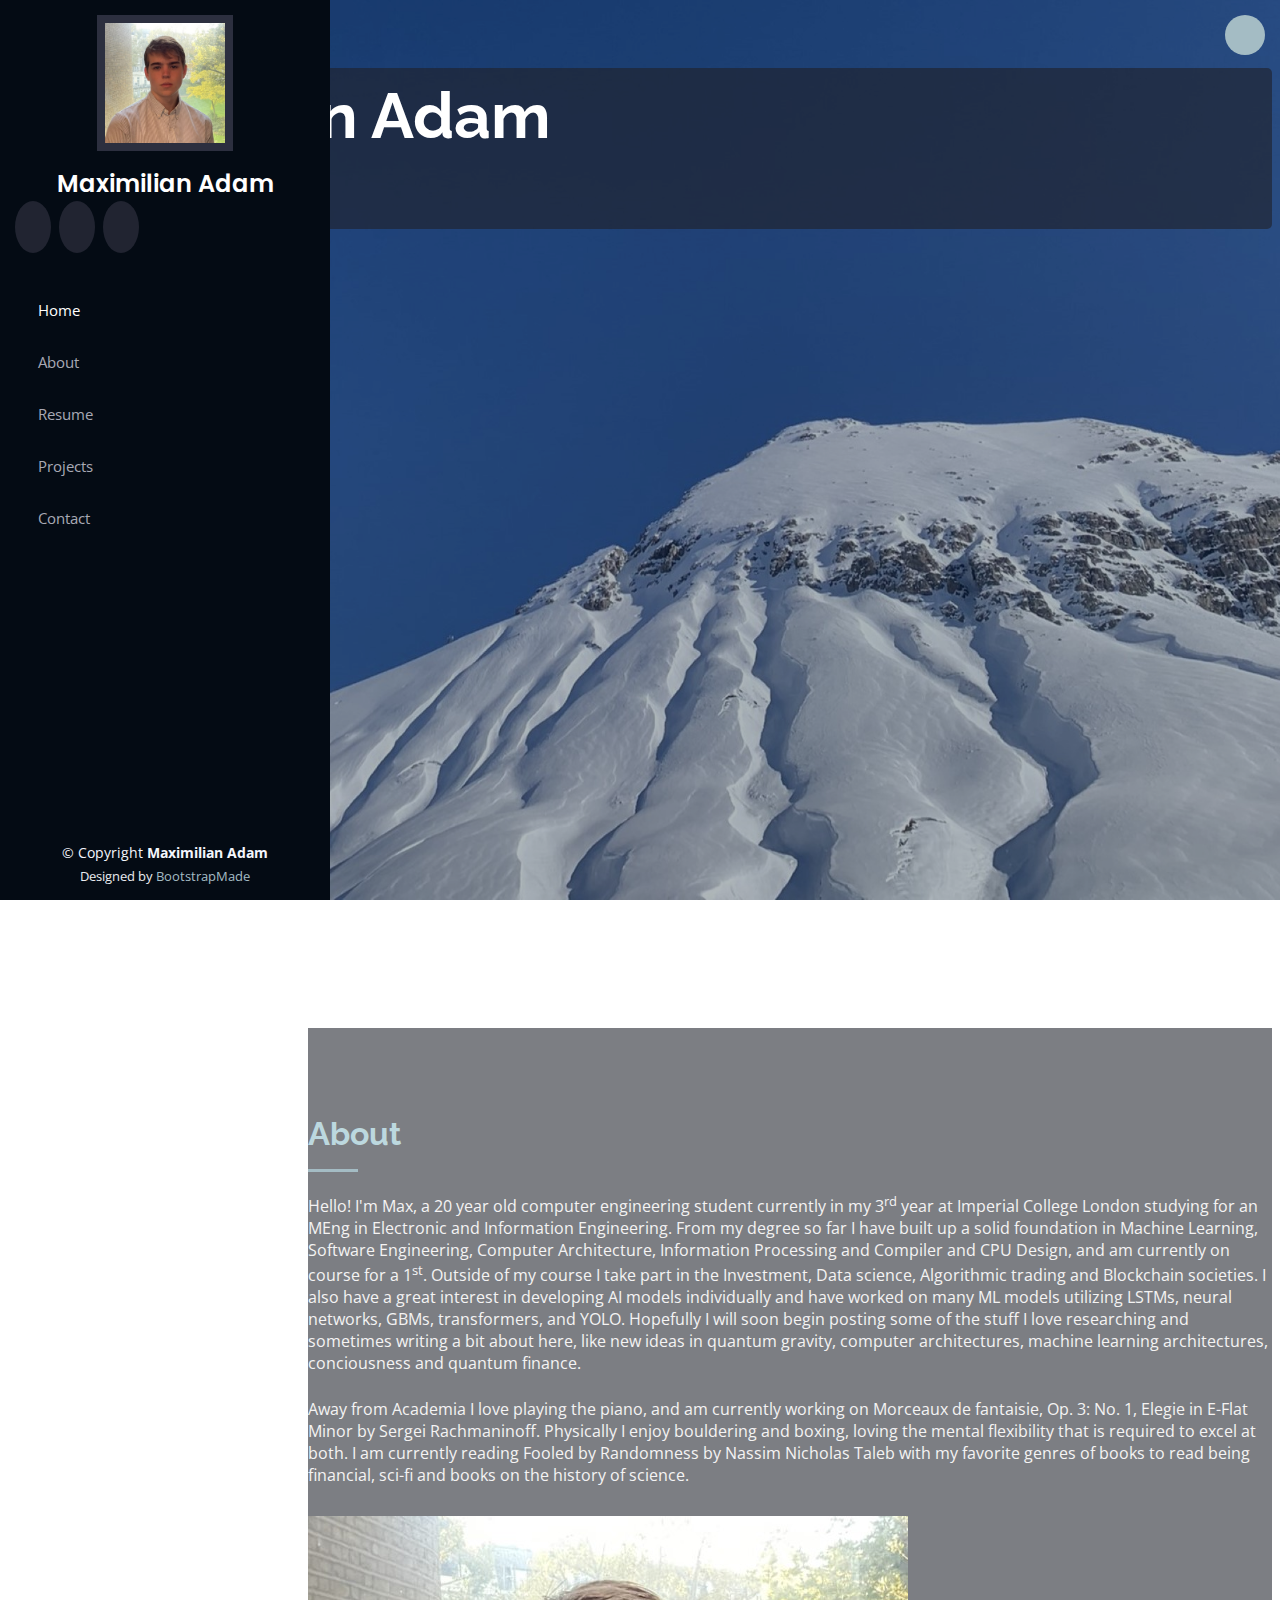
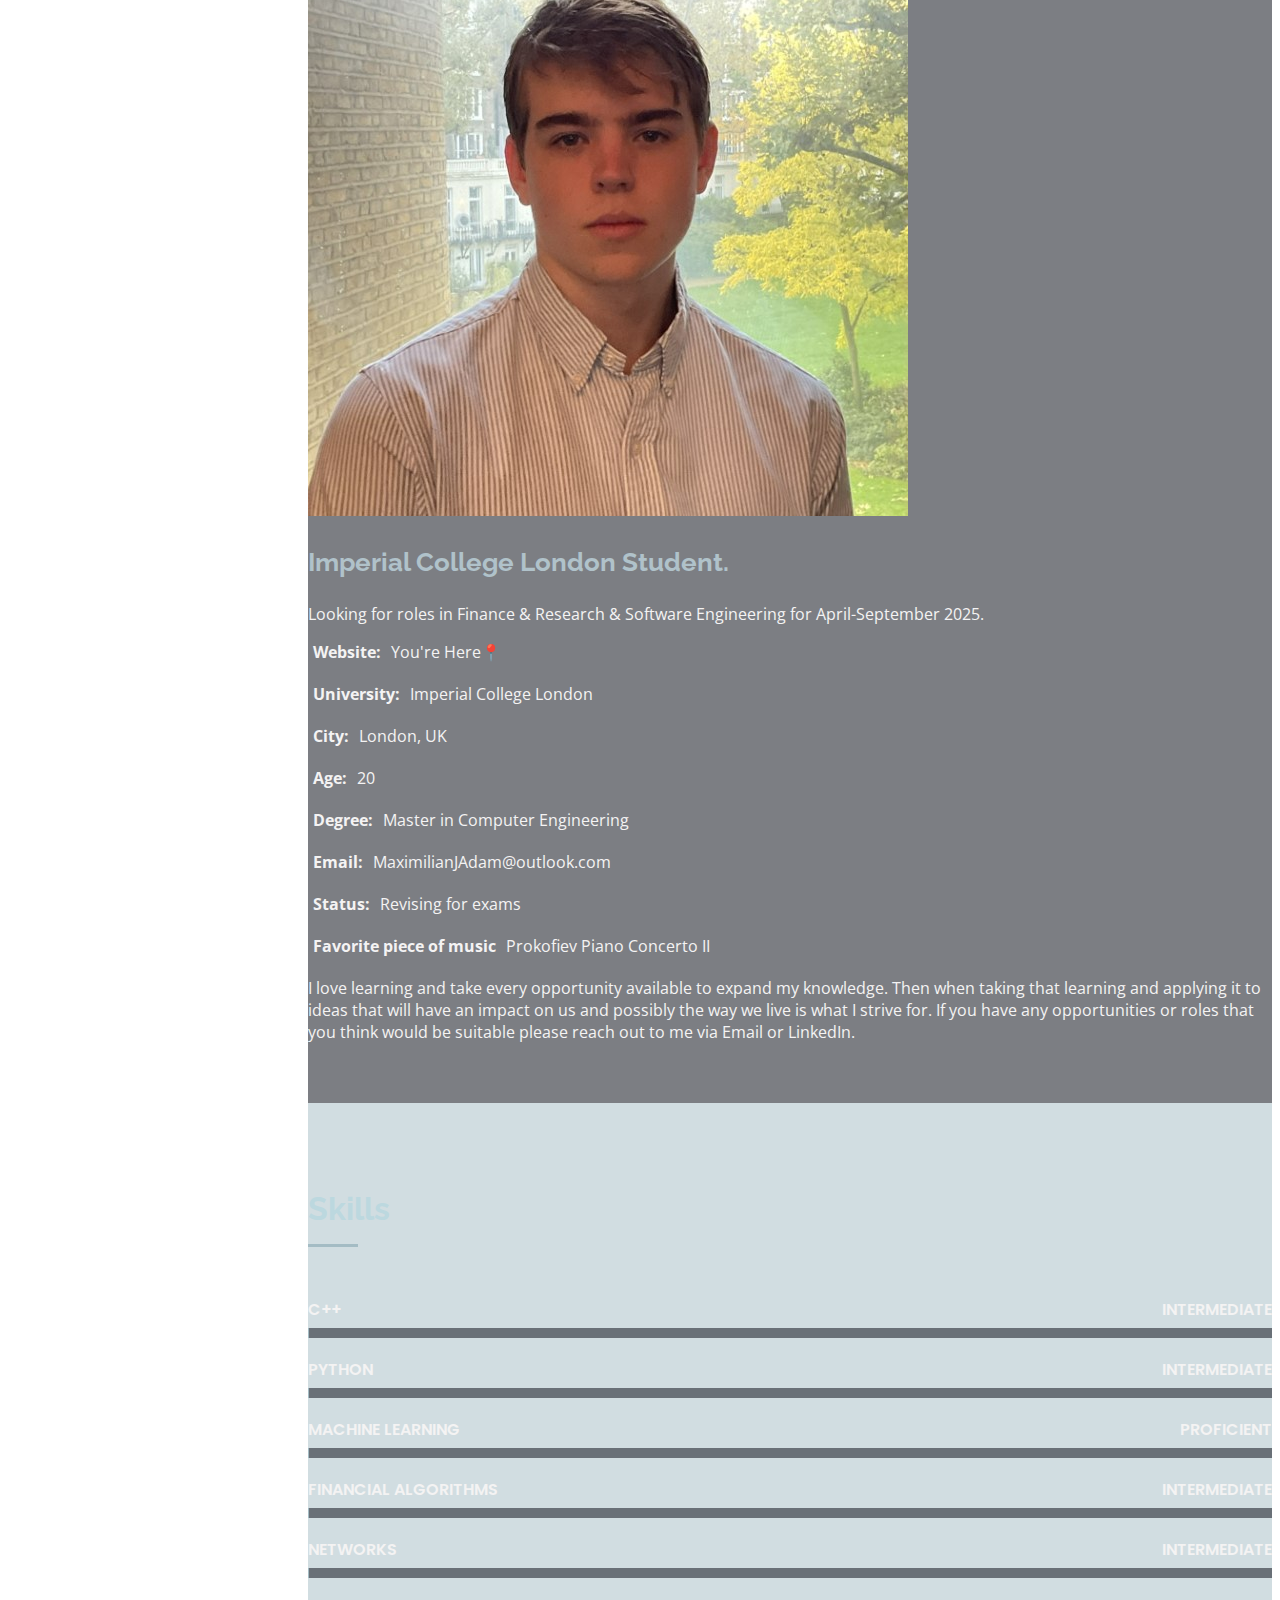
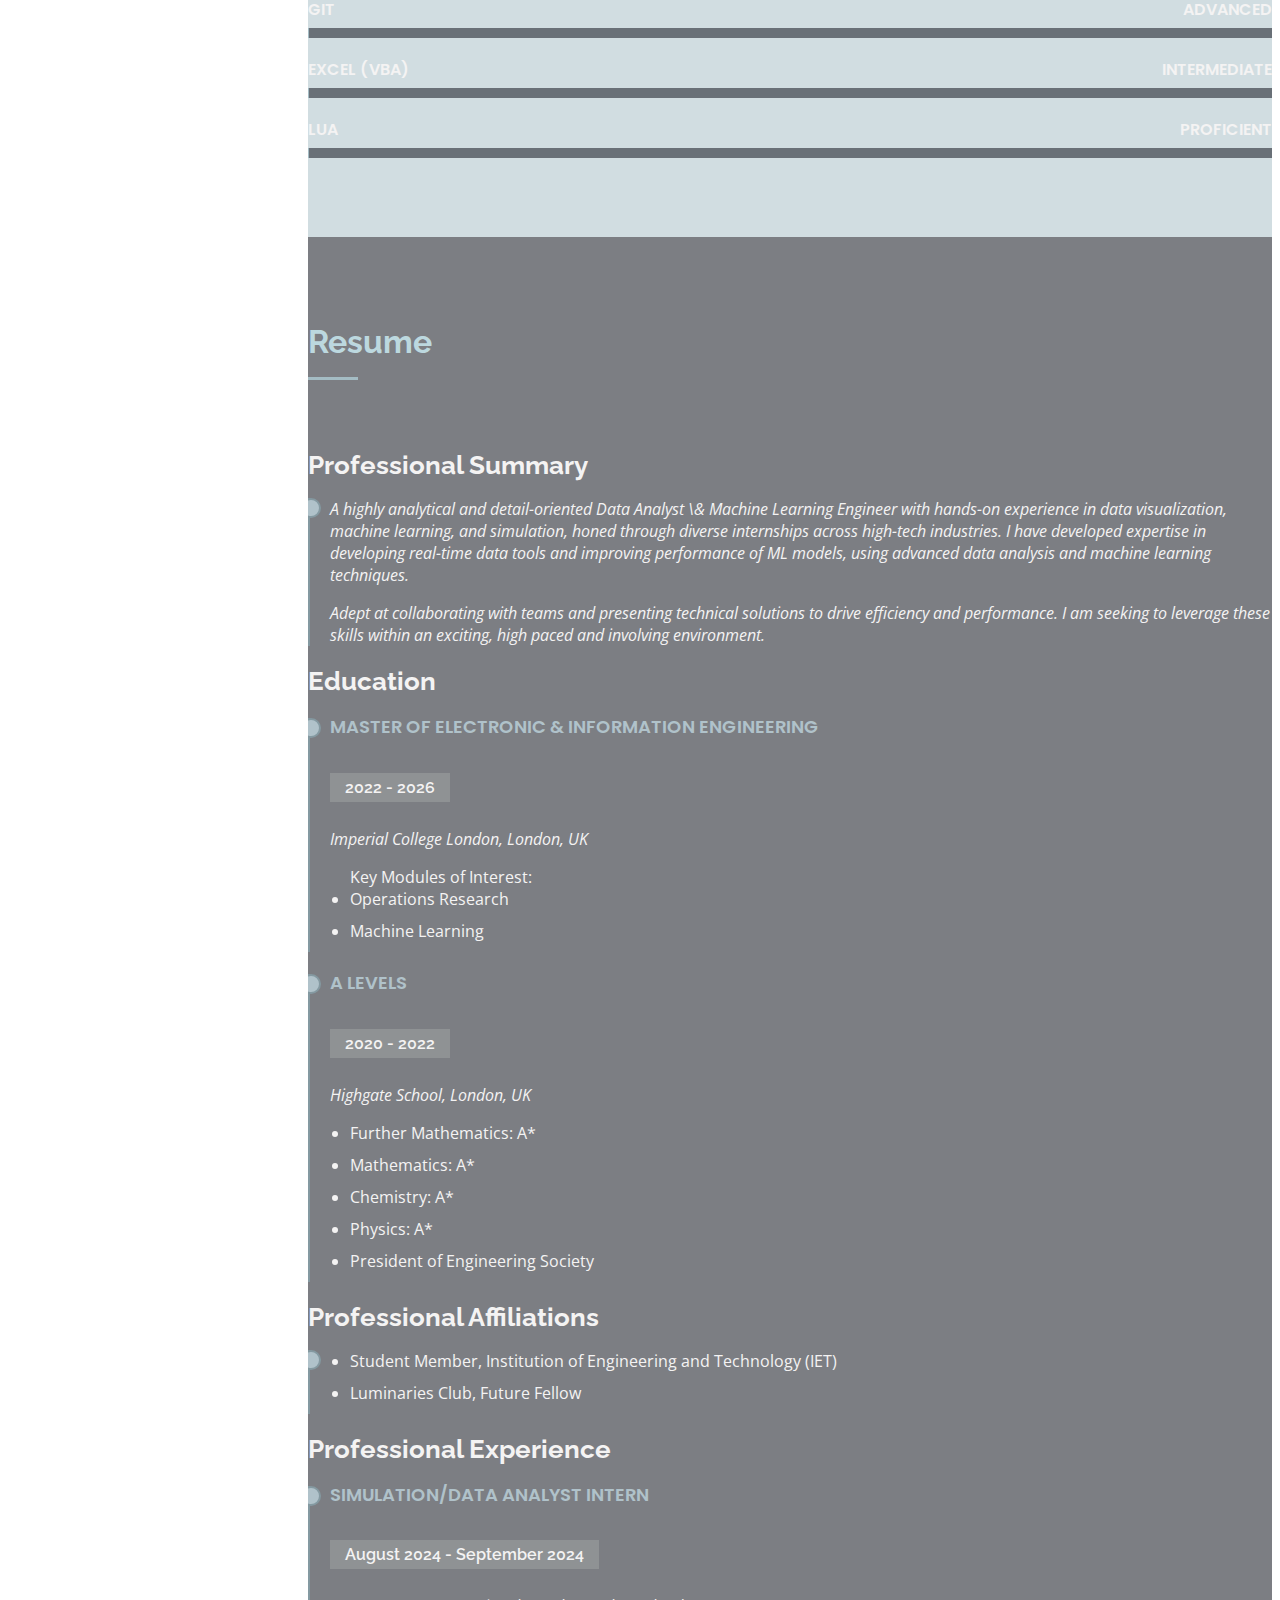
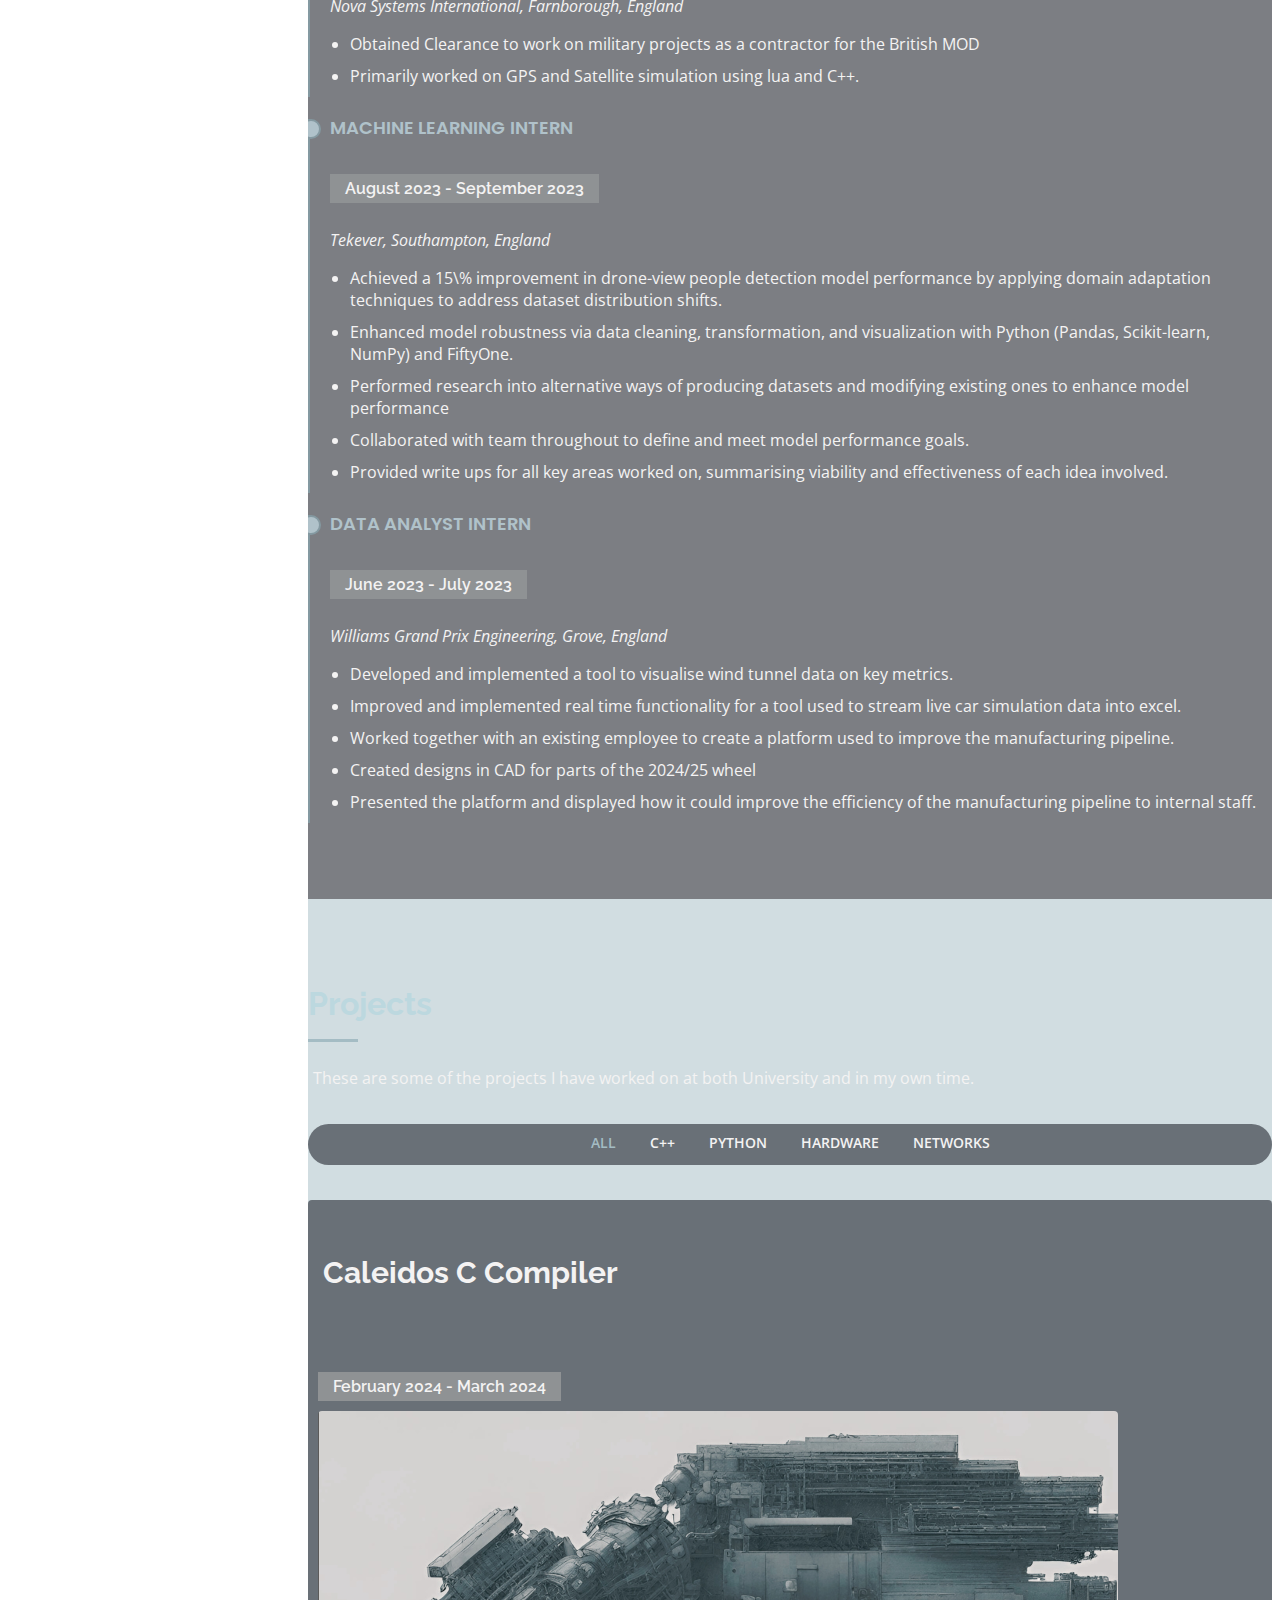
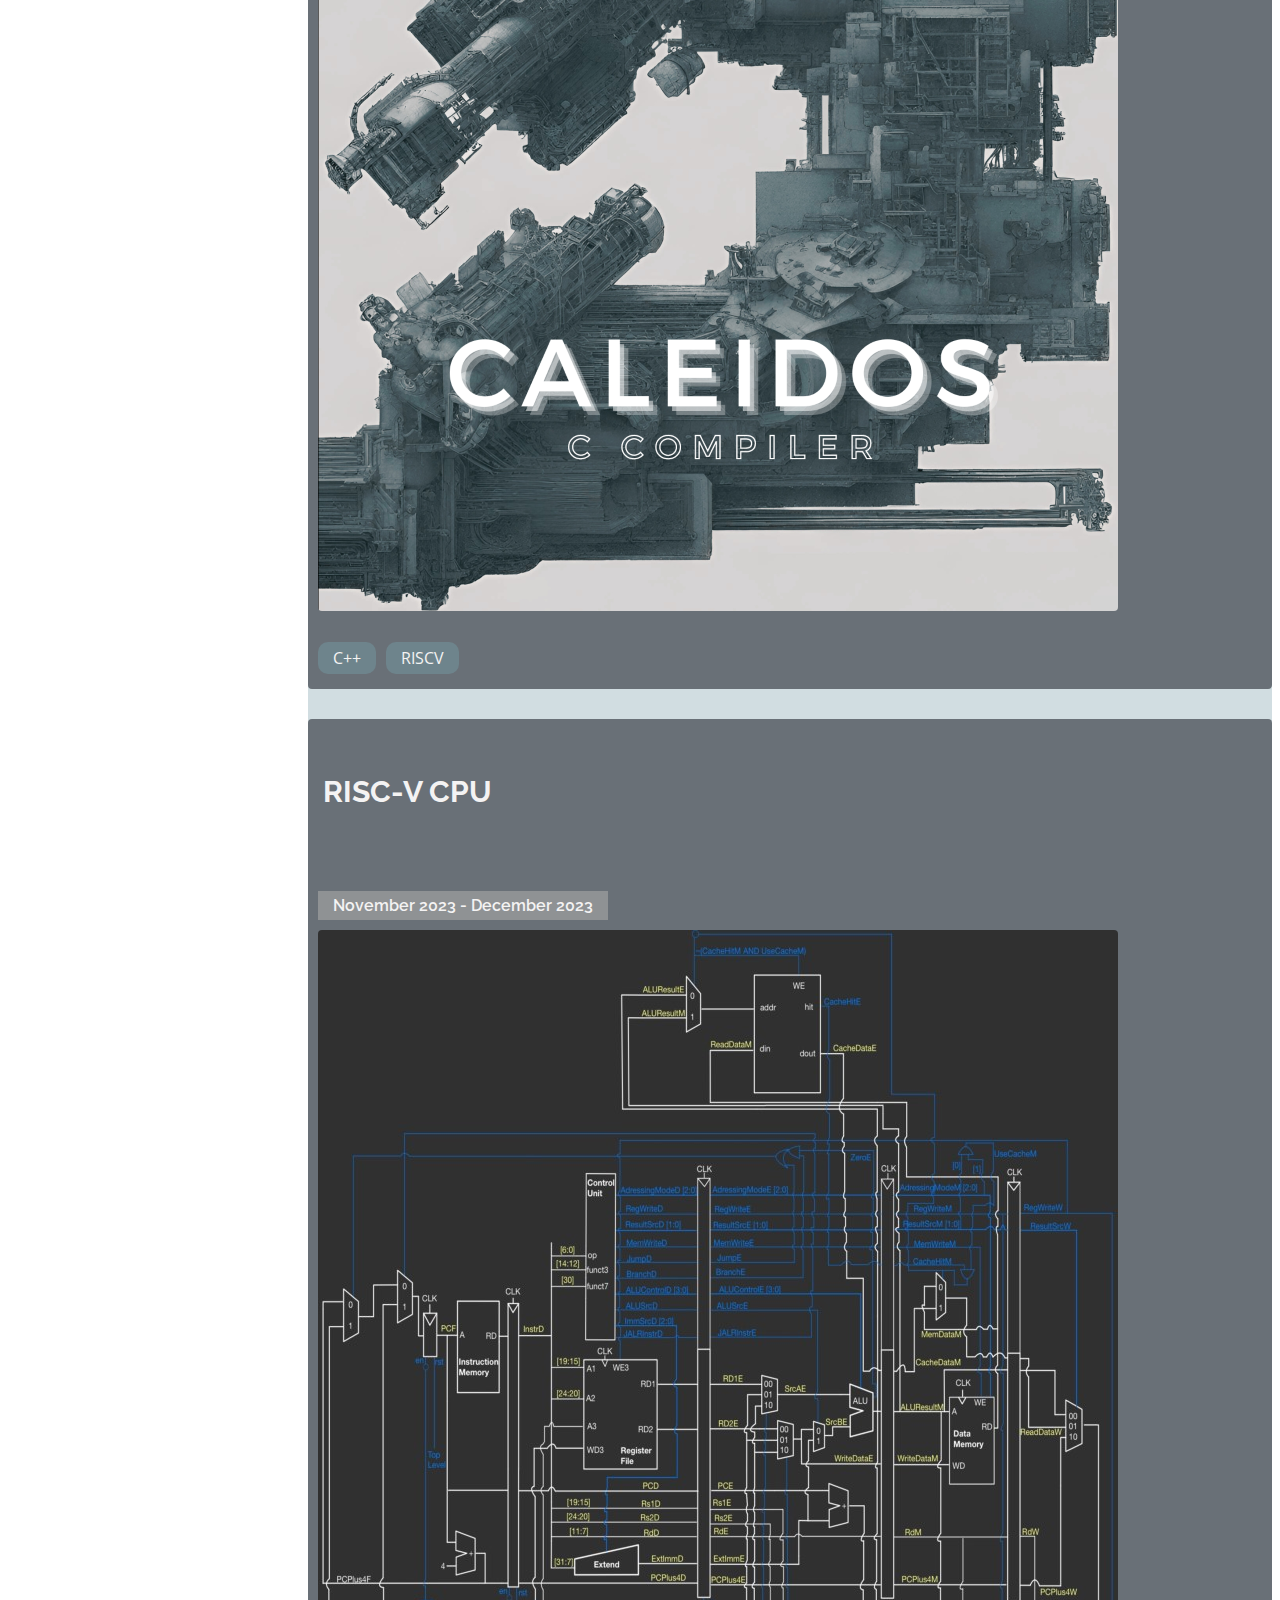
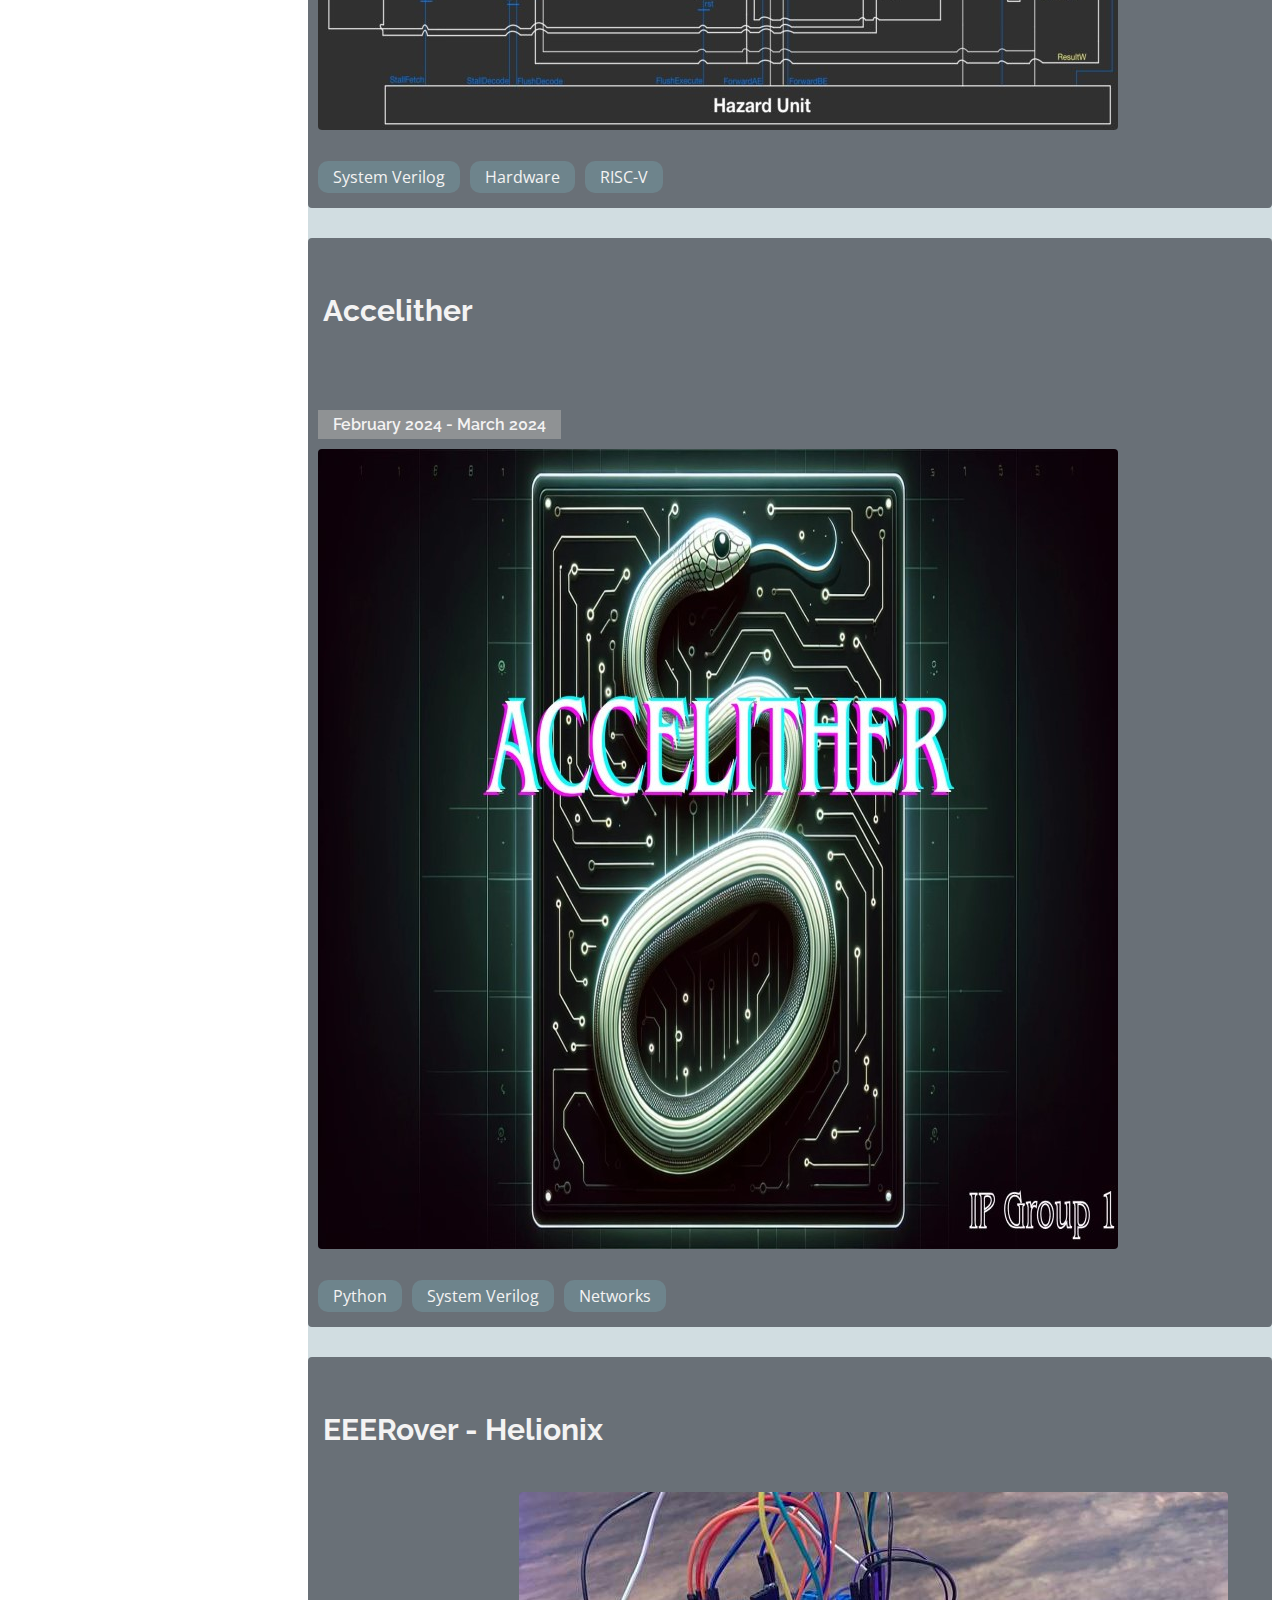
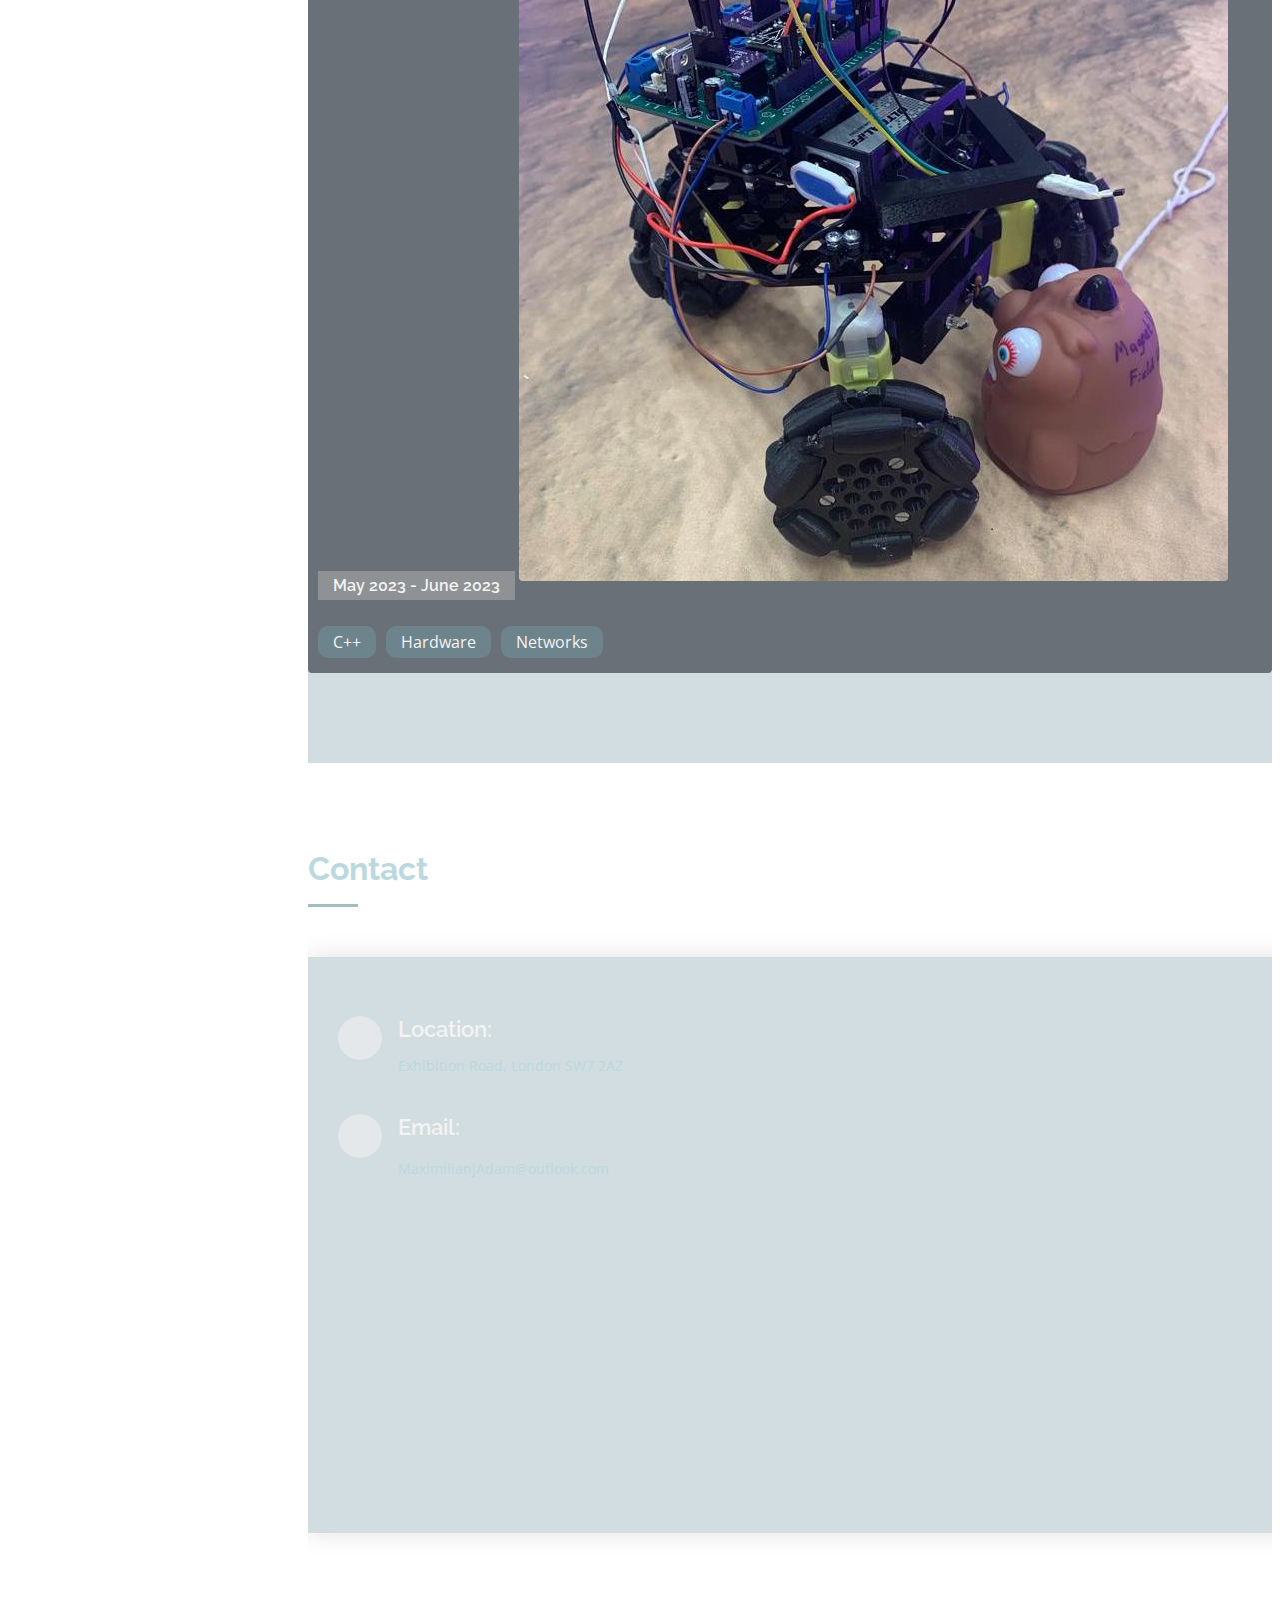
==== commit 22be4e63: "Update index.html" ====
--- a/index.html
+++ b/index.html
@@ -93,7 +93,7 @@
             <img src="assets/img/profile-img.JPEG" class="img-fluid rounded" alt="">
           </div>
           <div class="col-lg-8 pt-4 pt-lg-0 content" data-aos="fade-left">
-            <h3>Software Engineer &amp; Student.</h3>
+            <h3>Imperial College London Student.</h3>
             <p class="fst-italic">
               Looking for roles in Finance &amp; Research &amp; Software Engineering for April-September 2025.
             </p>
